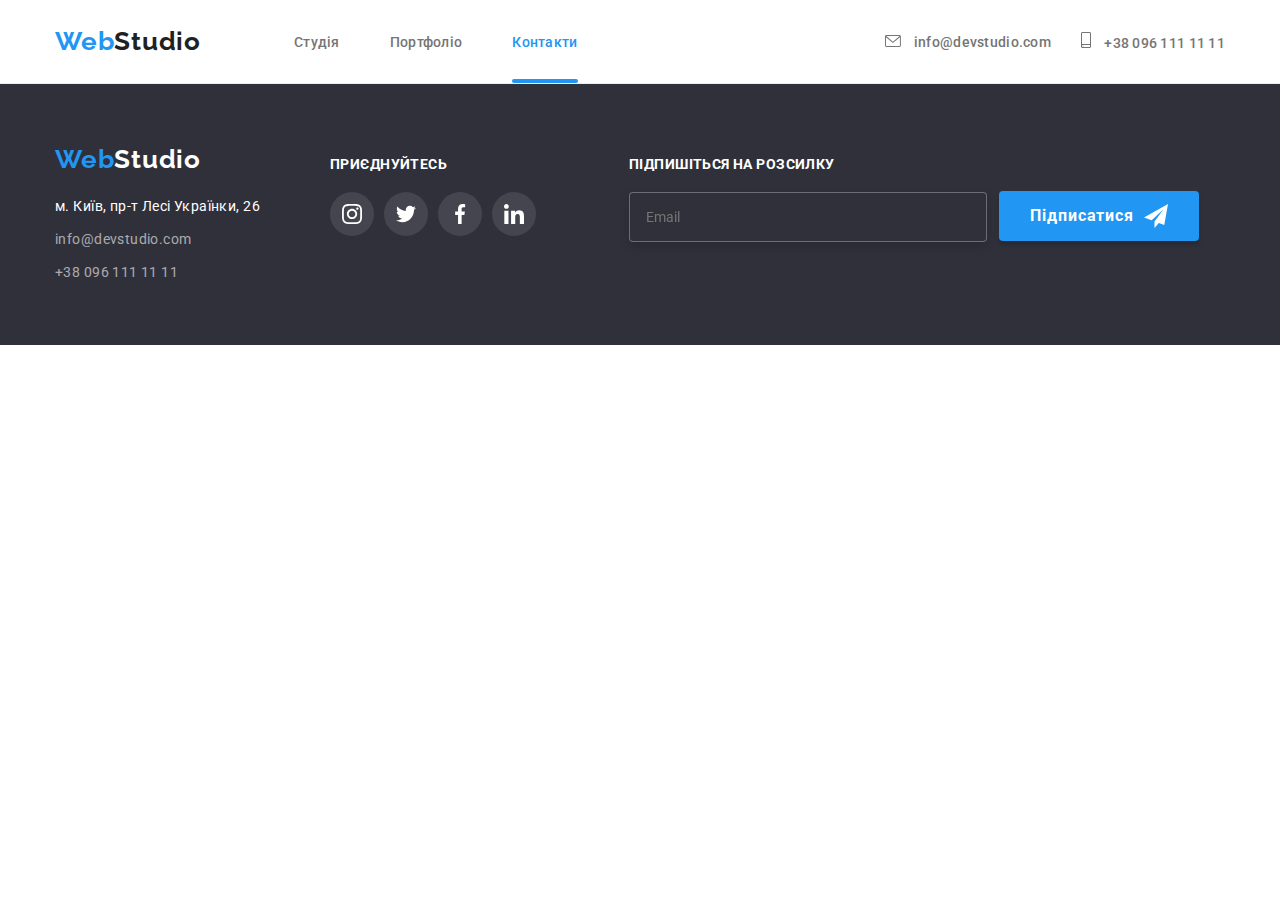
==== contacts.html @ 12bbcaff "Start" ====
<!DOCTYPE html>
<html lang="uk">

<head>
    <meta charset="UTF-8">
    <meta http-equiv="X-UA-Compatible" content="IE=edge">
    <meta name="viewport" content="width=device-width, initial-scale=1.0">
    <title lang="en">WebStudio</title>

    <link rel="preconnect" href="https://fonts.googleapis.com">
    <link rel="preconnect" href="https://fonts.gstatic.com" crossorigin>
    <link
        href="https://fonts.googleapis.com/css2?family=Raleway:wght@700&family=Roboto:wght@400;500;700;900&display=swap"
        rel="stylesheet">

    <link rel="stylesheet" href="https://cdnjs.cloudflare.com/ajax/libs/modern-normalize/1.0.0/modern-normalize.min.css">
    <link rel="stylesheet" href="./css/main.min.css">

</head>

<body>
    <!-- Шапка сторінки -->
    <header class="page-header ">
        <div class="container page-header__container">
    
            <!-- Навігація сайту -->
            <nav class="site-nav">
                <a href="./index.html" class="logo" lang="en">
                    <span>Web</span><span class="logo--black">Studio</span>
                </a>
                <ul class="site-nav__list">
                    <li class="site-nav__item">
                        <a href="./index.html" class="site-nav__link ">
                            Студія
                        </a>
                    </li>
                    <li class="site-nav__item">
                        <a href="./portfolio.html" class="site-nav__link">
                            Портфоліо
                        </a>
                    </li>
                    <li class="site-nav__item">
                        <a href="./contacts.html" class="site-nav__link site-nav__link--active">
                            Контакти
                        </a>
                    </li>
                </ul>
            </nav>
    
            <!-- Телефон та мейл -->
            <ul class="mail-tel">
                <li class="mail-tel__item">
                    <a class="mail-tel__link" href="mailto:info@devstudio.com">
                        <svg class="icon mail-tel__icon mail-tel__icon--width16">
                            <use href="./img/sprite.svg#icon-envelope"></use>
                        </svg>
                        info@devstudio.com
                    </a>
                </li>
                <li class="mail-tel__item">
                    <a class="mail-tel__link" href="tel:+380961111111">
                        <svg class="icon mail-tel__icon mail-tel__icon--width10">
                            <use href="./img/sprite.svg#icon-smartphone"></use>
                        </svg>
                        +38 096 111 11 11
                    </a>
                </li>
            </ul>
        </div>
    </header>

    <main>


    </main>

    
    <!-- Підвал сторінки -->
    <footer class="page-footer">
        <div class="container page-footer__container">
            <!--Лого -->
            <div>
                <a href="./index.html" class="logo" lang="en">
                    <span>Web</span><span class="logo--white">Studio</span>
                </a>
                <!--Адреса -->
                <address class="address page-footer__address">
                    <ul>
                        <li class="address__item">
                            <a class="address__link address__link--white"
                                href="https://www.google.com/maps/d/viewer?mid=10uSM3H-mIU3GznYo2szRIEphczw&hl=en_US&ll=50.42732700000001%2C30.538092&z=17"
                                target="_blank" rel="noopener noreferrer">
                                м. Київ, пр-т Лесі Українки, 26
                            </a>
                        </li>
                        <li class="address__item"><a class="address__link"
                                href="mailto:info@devstudio.com">info@devstudio.com</a></li>
                        <li class="address__item"><a class="address__link" href="tel:+380961111111">+38 096 111 11 11</a>
                        </li>
                    </ul>
                </address>
            </div>
    
            <!-- Соцмережа -->
            <div class="social page-footer__social">
                <h2 class="social__title">Приєднуйтесь</h2>
                <ul class="social__list">
                    <li class="social__item">
                        <a class="social__link social__link--grey" href="https://www.instagram.com/" aria-label="instagram"
                            target="_blank" rel="noopener noreferrer">
                            <svg class="icon social__icon icon--white">
                                <use href="./img/sprite.svg#icon-instagram"></use>
                            </svg>
                        </a>
                    </li>
                    <li class="social__item">
                        <a class="social__link social__link--grey" href="https://twitter.com/" aria-label="twitter"
                            target="_blank" rel="noopener noreferrer">
                            <svg class="icon social__icon icon--white">
                                <use href="./img/sprite.svg#icon-twitter"></use>
                            </svg>
                        </a>
                    </li>
                    <li class="social__item">
                        <a class="social__link social__link--grey" href="https://www.facebook.com/" aria-label="facebook"
                            target="_blank" rel="noopener noreferrer">
                            <svg class="icon social__icon icon--white">
                                <use href="./img/sprite.svg#icon-facebook"></use>
                            </svg>
                        </a>
                    </li>
                    <li class="social__item">
                        <a class="social__link social__link--grey" href="https://www.linkedin.com/" aria-label="linkedin"
                            target="_blank" rel="noopener noreferrer">
                            <svg class="icon social__icon icon--white">
                                <use href="./img/sprite.svg#icon-linkedin"></use>
                            </svg>
                        </a>
                    </li>
                </ul>
            </div>
    
            <!--Підписатися на розсилку -->
            <form class="signup-form page-footer__signup-form" name="signup-form" autocomplete="on" novalidate>
                <label class="signup-form__label">Підпишіться на розсилку
                    <input class="signup-form__input" type="email" name="email" placeholder="Email" />
                    <!--autofocus placeholder="example@gmail.com"-->
                </label>
    
                <!--Кнопка -->
                <button class="button signup-form__button button--blue" type="submit">
                    Підписатися
                    <svg class="icon button__icon button__icon--white">
                        <use href="./img/sprite.svg#send"></use>
                    </svg>
                </button>
            </form>
    
        </div>
    </footer>

</body>

</html>
---- css/main.min.css ----
body{font-family:"Roboto",sans-serif;font-size:14px;font-weight:400;color:#757575}h1,h2,h3,h4,h5,h6,p{margin:0}img{display:block;max-width:100%;height:auto}ul{list-style:none;padding:0;margin:0}.container{width:1200px;padding-left:15px;padding-right:15px;margin-left:auto;margin-right:auto}.section{padding-top:94px;padding-bottom:94px}.icon{display:inline-block;width:1em;height:1em;stroke-width:0;fill:currentColor}.logo{color:#2196f3;font-family:"Raleway",sans-serif;font-weight:700;font-size:26px;line-height:1.19;letter-spacing:.03em;text-decoration:none;outline:none}.social__list{display:flex;justify-content:flex-start}.social__item:not(:last-child){margin-right:10px}.social__icon{width:20px;height:20px;transition:fill 250ms cubic-bezier(0.4, 0, 0.2, 1)}.social__link{display:flex;justify-content:center;align-items:center;width:44px;height:44px;border-radius:50%;transition:background-color 250ms cubic-bezier(0.4, 0, 0.2, 1)}.button{display:flex;justify-content:center;align-items:center;padding:0;min-width:200px;height:50px;font-weight:700;font-size:16px;line-height:1.875;letter-spacing:.06em;border-radius:4px;border:none;outline:none;cursor:pointer}.button--blue{color:#fff;background-color:#2196f3;box-shadow:0px 4px 4px rgba(0,0,0,.15)}.button__icon{margin-left:10px;width:24px;height:24px}.button__icon--white{fill:#fff}.page-header{background-color:#fff;border-bottom:1px solid #ececec}.page-header__container{display:flex;align-items:center}.logo--black{color:#212121}.page-footer{background-color:#2f303a;padding-top:60px;padding-bottom:60px}.page-footer__container{display:flex}.logo--white{color:#fff}.address{display:block}.page-footer__address{margin-top:20px}.address__item:not(:last-child){margin-bottom:9px}.address__link{color:rgba(255,255,255,.6);font-size:14px;font-weight:400;line-height:1.71;letter-spacing:.03em;text-decoration:none;font-style:normal;transition:color 250ms cubic-bezier(0.4, 0, 0.2, 1)}.address__link--white{color:#fff}.address__link:hover,.address__link:focus{color:#2196f3;outline:none}.page-footer__social{margin-left:70px;margin-top:12px}.social__title{margin-bottom:20px;text-transform:uppercase;font-size:14px;line-height:1.1428571429;letter-spacing:.03em;color:#fff}.icon--white{fill:#fff}.social__link--grey{background-color:rgba(255,255,255,.1)}.page-footer__social .social__link:hover,.page-footer__social .social__link:focus{background-color:#2196f3;outline:none}.page-footer__signup-form{margin-left:93px;margin-top:12px}.site-nav{display:flex;align-items:center}.site-nav__list{display:flex;margin-left:93px}.site-nav__item:not(:last-child){margin-right:50px}.site-nav__link{display:block;padding-top:32px;padding-bottom:32px;font-weight:500;font-size:14px;line-height:1.1428571429;letter-spacing:.02em;color:var(--black-color);text-decoration:none;transition:color 250ms cubic-bezier(0.4, 0, 0.2, 1)}.site-nav__link:hover,.site-nav__link:focus{color:#2196f3;outline:none}.site-nav__link--active{position:relative;color:#2196f3}.site-nav__link--active::after{position:absolute;bottom:-1px;left:0;display:block;content:"";height:4px;width:100%;border-radius:2px;background-color:#2196f3}.mail-tel{display:flex;margin-left:auto;align-items:center}.mail-tel__item:not(:last-child){margin-right:30px}.mail-tel__icon{margin-right:10px;transition:fill 250ms cubic-bezier(0.4, 0, 0.2, 1)}.mail-tel__icon--width16{width:16px;height:12px}.mail-tel__icon--width10{width:10px;height:16px}.mail-tel__link{display:block;padding-top:32px;padding-bottom:32px;font-weight:500;font-size:14px;line-height:1.1428571429;letter-spacing:.02em;color:#757575;text-decoration:none;transition:color 250ms cubic-bezier(0.4, 0, 0.2, 1)}.mail-tel__link:hover,.mail-tel__link:focus{color:#2196f3;outline:none}.signup-form{display:flex;justify-content:flex-start}.signup-form__label{display:block;width:358px;margin-right:12px;font-weight:700;font-size:14px;line-height:1.1428571429;letter-spacing:.03em;text-transform:uppercase;color:#fff}.signup-form__input{margin-top:20px;padding-left:16px;min-width:358px;min-height:50px;background-color:#2f303a;border:1px solid rgba(255,255,255,.3);filter:drop-shadow(0px 4px 4px rgba(0, 0, 0, 0.15));border-radius:4px}.signup-form::-moz-placeholder{padding-left:16px;font-style:normal;font-weight:400;font-size:16px;line-height:1.25;letter-spacing:.03em;color:rgba(255,255,255,.6)}.signup-form:-ms-input-placeholder{padding-left:16px;font-style:normal;font-weight:400;font-size:16px;line-height:1.25;letter-spacing:.03em;color:rgba(255,255,255,.6)}.signup-form::placeholder{padding-left:16px;font-style:normal;font-weight:400;font-size:16px;line-height:1.25;letter-spacing:.03em;color:rgba(255,255,255,.6)}.signup-form__button{transform:translateY(35px)}.substrate{height:600px;max-width:1600px;margin-left:auto;margin-right:auto;background-color:#c4c4c4;background-image:linear-gradient(to right, rgba(47, 48, 58, 0.4), rgba(47, 48, 58, 0.4)),url(../img/hero-back.jpg);background-repeat:no-repeat;background-position:center;background-size:cover}.order{padding-top:200px;padding-bottom:200px;text-align:center}.order__title{color:#fff;font-weight:900;font-size:44px;line-height:1.36;letter-spacing:.06em;text-transform:uppercase}.order__button{display:inline;margin-top:30px;min-width:216px}.backdrop{position:fixed;top:0;left:0;width:100%;height:100%;background-color:rgba(0,0,0,.2);opacity:1;transition:opacity 250ms cubic-bezier(0.4, 0, 0.2, 1)}.backdrop--is-hidden{pointer-events:none;opacity:0}.backdrop--is-hidden .modal{transform:translate(-50%, -50%) scale(0)}.modal{position:absolute;display:block;top:50%;left:50%;min-width:528px;min-height:581px;background-color:#fff;box-shadow:0px 1px 3px rgba(0,0,0,.12),0px 1px 1px rgba(0,0,0,.14),0px 2px 1px rgba(0,0,0,.2);border-radius:4px;transform:translate(-50%, -50%) scale(1) rotateZ(1turn);transition:transform 250ms cubic-bezier(0.4, 0, 0.2, 1)}.close{display:block;position:absolute;top:8px;right:8px;width:30px;height:30px;border:1px solid rgba(0,0,0,.1);background-color:#fff;border-radius:50%;cursor:pointer}.close__icon{display:block;position:absolute;top:50%;left:50%;transform:translate(-50%, -50%);width:18px;height:18px;fill:#212121;transition:fill 250ms cubic-bezier(0.4, 0, 0.2, 1)}.close:hover .close__icon,.close:focus .close__icon{fill:#2196f3;outline:none}.modal__container{padding:40px}.modal__title{margin-bottom:12px;font-family:inherit;font-style:normal;font-weight:700;font-size:20px;line-height:1.15;text-align:center;letter-spacing:.03em;color:var(--black-color)}.data-form{display:block;margin-left:auto;margin-right:auto}.data-form__button{display:block;margin-left:auto;margin-right:auto;transition:background-color 250ms cubic-bezier(0.4, 0, 0.2, 1)}.data-form__button:hover,.data-form__button:focus{background-color:#188ce8;outline:none}.data-form__field{display:flex;flex-direction:column;margin-bottom:10px}.data-form__feedback{display:flex;flex-direction:column;margin-bottom:20px}.data-form__accept{display:flex;justify-content:center;margin-bottom:30px}.data-form__label{margin-bottom:4px;font-weight:400;font-size:12px;line-height:1.1666666667;letter-spacing:.01em;color:#757575}.data-form__container{position:relative;display:flex}.data-form__input{display:inline-block;width:100%;margin:0;padding:12px 12px 12px 42px;border:1px solid rgba(33,33,33,.2);border-radius:4px;font-weight:400;font-size:12px;line-height:1.1666666667;transition:border-color 250ms cubic-bezier(0.4, 0, 0.2, 1)}.data-form__input:hover,.data-form__input:focus{border-color:#2196f3;outline:none}.data-form__textarea:hover,.data-form__textarea:focus{border-color:#2196f3;outline:none}.data-form__input:hover+.icon,.data-form__input:focus+.icon{fill:#2196f3;outline:none}.data-form__icon{position:absolute;left:12px;top:50%;transform:translateY(-50%);width:18px;height:18px;fill:#212121;transition:fill 250ms cubic-bezier(0.4, 0, 0.2, 1)}.data-form__textarea{height:120px;resize:none;margin:0;padding:12px 16px 12px 16px;border:1px solid rgba(33,33,33,.2);border-radius:4px;font-weight:400;font-size:12px;line-height:1.1666666667;transition:border-color 250ms cubic-bezier(0.4, 0, 0.2, 1)}.data-form__feedback ::-moz-placeholder{font-weight:400;font-size:12px;line-height:1.1666666667;letter-spacing:.01em;color:rgba(117,117,117,.5)}.data-form__feedback :-ms-input-placeholder{font-weight:400;font-size:12px;line-height:1.1666666667;letter-spacing:.01em;color:rgba(117,117,117,.5)}.data-form__feedback ::placeholder{font-weight:400;font-size:12px;line-height:1.1666666667;letter-spacing:.01em;color:rgba(117,117,117,.5)}.accept{position:relative;display:flex}.accept__input--hidden{opacity:0}.accept__icon{position:absolute;left:50%;top:50%;transform:translate(-50%, -50%);opacity:0;pointer-events:none;width:16px;height:15px;background-color:#2196f3;fill:#fff;transition:opacity 250ms cubic-bezier(0.4, 0, 0.2, 1)}.accept::before{position:relative;display:flex;content:"";width:16px;height:15px;position:absolute;left:50%;top:50%;transform:translate(-50%, -50%);border:1px solid #212121;transition:border 250ms cubic-bezier(0.4, 0, 0.2, 1)}.accept__input:focus+.accept__icon{opacity:1;outline:none}.accept__label{margin-left:7px;font-weight:400;font-size:14px;line-height:1.7142857143;letter-spacing:.03em;color:#757575}.accept__label--blue{color:#2196f3}.benefits__list{display:flex}.benefits__item{flex-basis:calc((100% - 90px)/4)}.benefits__item::before{content:"";display:block;margin-bottom:30px;height:120px;background-color:#f5f4fa;background-position:center;background-repeat:no-repeat;background-size:70px;border-radius:4px}.benefits__item--antena::before{background-image:url("../img/antena.svg")}.benefits__item--clock::before{background-image:url("../img/clock.svg")}.benefits__item--diagram::before{background-image:url("../img/diagram.svg")}.benefits__item--astronaut::before{background-image:url("../img/astronaut.svg")}.benefits__item:not(:last-child){margin-right:30px}.benefits__title{margin-bottom:10px;font-size:14px;font-weight:700;line-height:1.14;letter-spacing:.03em;text-transform:uppercase;color:#212121}.benefits__text{line-height:1.7142857143;letter-spacing:.03em}.wedo.section{padding-top:0}.wedo__title,.team__title,.clients__title{margin-bottom:50px;font-weight:700;font-size:36px;line-height:1.17;letter-spacing:.03em;text-align:center;color:#212121}.wedo__list,.team__list,.clients__list{display:flex}.wedo__item{flex-basis:calc((100% - 60px)/3)}.team__item{flex-basis:calc((100% - 90px)/4);background:#fff;box-shadow:0px 1px 3px rgba(0,0,0,.12),0px 1px 1px rgba(0,0,0,.14),0px 2px 1px rgba(0,0,0,.2);border-radius:0px 0px 4px 4px}.wedo__item:not(:last-child),.team__item:not(:last-child),.clients__item:not(:last-child){margin-right:30px}.wedo__img-back{position:relative}.wedo__img-back::before{position:absolute;display:inline-block;content:"";bottom:0;left:0;height:70px;width:100%;background-color:rgba(47,48,58,.8)}.wedo__text-back{position:absolute;display:flex;align-items:center;height:70px;bottom:0;left:50%;transform:translateX(-50%);font-weight:700;font-size:14px;line-height:1.1428571429;text-align:center;letter-spacing:.03em;text-transform:uppercase;color:#fff}.clients__company{display:flex;justify-content:center;align-items:center;width:170px;height:92px;border:1px solid #afb1b8;border-radius:4px;transition:border-color 250ms cubic-bezier(0.4, 0, 0.2, 1)}.clients__icon{width:106px;height:60px;fill:#afb1b8;transition:fill 250ms cubic-bezier(0.4, 0, 0.2, 1)}.clients__company:hover .icon,.clients__company:focus .icon{fill:#2196f3;outline:none}.clients__company:hover,.clients__company:focus{border-color:#2196f3;outline:none}.team{background:#f5f4fa}.team__name-position{padding-top:30px;padding-bottom:30px}.team__name{margin-bottom:10px;font-size:16px;font-weight:500;line-height:1.19;letter-spacing:.03em;text-align:center;color:#212121}.team__position{margin-bottom:16px;font-size:16px;line-height:1.19;letter-spacing:.03em;text-align:center}.team__social{margin-left:32px;margin-right:32px}.icon--grey{fill:#afb1b8}.team .social__link:hover,.team .social__link:focus{background-color:#2196f3;outline:none}.team .social__link:hover .icon,.team .social__link:focus .icon{fill:#fff}.portfolio-choice{display:flex;justify-content:center;margin-bottom:50px}.portfolio-choice__item:not(:last-child){margin-right:8px}.portfolio-choice__button{padding:6px 22px;border-radius:4px;border:0;background-color:#f5f4fa;font-family:inherit;font-weight:500;font-size:16px;line-height:1.63;letter-spacing:.03em;color:#212121;text-align:center;cursor:pointer;transition-property:color,background-color,box-shadow;transition-duration:250ms;transition-timing-function:cubic-bezier(0.4, 0, 0.2, 1)}.portfolio-choice__button:hover,.portfolio-choice__button:focus{background-color:#2196f3;color:#fff;outline:none;box-shadow:0px 3px 1px rgba(0,0,0,.1),0px 1px 2px rgba(0,0,0,.08),0px 2px 2px rgba(0,0,0,.12)}.portfolio{display:flex;flex-wrap:wrap;gap:30px}.portfolio__item{flex-basis:calc((100% - 60px)/3);transition:box-shadow 250ms cubic-bezier(0.4, 0, 0.2, 1)}.portfolio__link{text-decoration:none;display:inline-block}.portfolio__back{position:relative;overflow:hidden}.portfolio__img-back{position:absolute;display:inline-block;top:0;left:0;height:100%;width:100%;background-color:rgba(33,150,243,.9);transform:translateY(100%);transition:transform 250ms cubic-bezier(0.4, 0, 0.2, 1)}.portfolio__text-back{position:absolute;padding:63px 24px;top:0;left:0;font-weight:400;font-size:18px;line-height:1.5555555556;letter-spacing:.03em;color:#fff}.portfolio__link:hover .portfolio__img-back,.portfolio__link:focus .portfolio__img-back{transform:translateY(0);outline:none}.portfolio__link:hover,.portfolio__link:focus{outline:none;box-shadow:0px 1px 1px rgba(0,0,0,.12),0px 4px 4px rgba(0,0,0,.06),1px 4px 6px rgba(0,0,0,.16)}.portfolio__title-text{padding:20px 24px;border-bottom:1px solid #eee;border-left:1px solid #eee;border-right:1px solid #eee}.portfolio__title{margin-bottom:4px;font-weight:700;font-size:18px;line-height:2;letter-spacing:.06em;color:#212121}.portfolio__text{font-size:16px;line-height:1.88;letter-spacing:.03em}/*# sourceMappingURL=main.min.css.map */
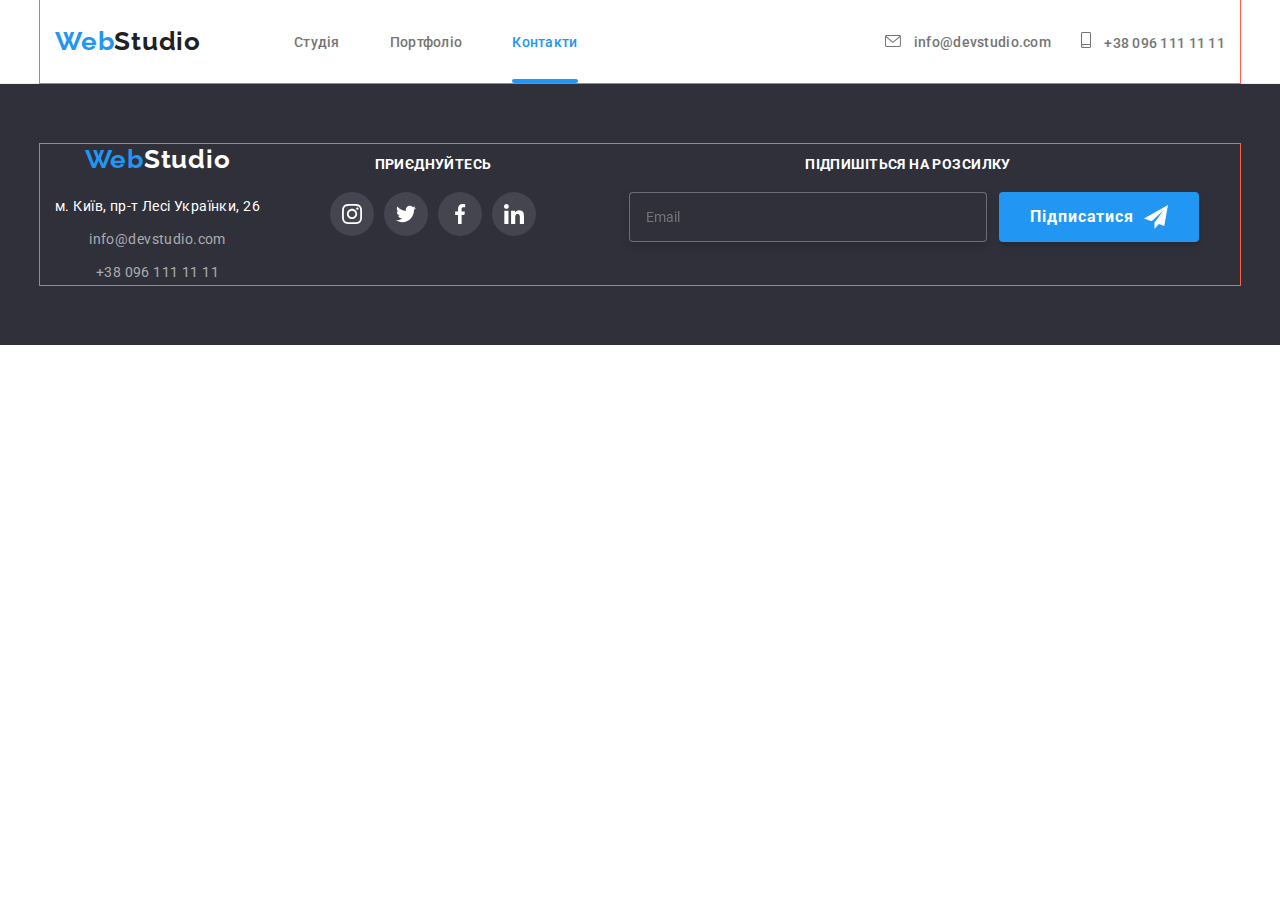
==== commit 4673c5dc: "Mpdal adaptive done" ====
--- a/contacts.html
+++ b/contacts.html
@@ -78,82 +78,87 @@
     <!-- Підвал сторінки -->
     <footer class="page-footer">
         <div class="container page-footer__container">
-            <!--Лого -->
-            <div>
-                <a href="./index.html" class="logo" lang="en">
-                    <span>Web</span><span class="logo--white">Studio</span>
-                </a>
-                <!--Адреса -->
-                <address class="address page-footer__address">
-                    <ul>
-                        <li class="address__item">
-                            <a class="address__link address__link--white"
-                                href="https://www.google.com/maps/d/viewer?mid=10uSM3H-mIU3GznYo2szRIEphczw&hl=en_US&ll=50.42732700000001%2C30.538092&z=17"
-                                target="_blank" rel="noopener noreferrer">
-                                м. Київ, пр-т Лесі Українки, 26
+            <div class="container__logo-address-social">
+                <!--Лого -->
+                <div class="container__logo-address">
+                    <a href="./index.html" class="logo" lang="en">
+                        <span>Web</span><span class="logo--white">Studio</span>
+                    </a>
+                    <!--Адреса -->
+                    <address class="address page-footer__address">
+                        <ul>
+                            <li class="address__item">
+                                <a class="address__link address__link--white"
+                                    href="https://www.google.com/maps/d/viewer?mid=10uSM3H-mIU3GznYo2szRIEphczw&hl=en_US&ll=50.42732700000001%2C30.538092&z=17"
+                                    target="_blank" rel="noopener noreferrer">
+                                    м. Київ, пр-т Лесі Українки, 26
+                                </a>
+                            </li>
+                            <li class="address__item"><a class="address__link"
+                                    href="mailto:info@devstudio.com">info@devstudio.com</a></li>
+                            <li class="address__item"><a class="address__link" href="tel:+380961111111">+38 096 111 11
+                                    11</a></li>
+                        </ul>
+                    </address>
+                </div>
+    
+                <!-- Соцмережа -->
+                <div class="social page-footer__social">
+                    <h2 class="social__title">Приєднуйтесь</h2>
+                    <ul class="social__list social__list--positionStart ">
+                        <li class="social__item">
+                            <a class="social__link social__link--grey" href="https://www.instagram.com/"
+                                aria-label="instagram" target="_blank" rel="noopener noreferrer">
+                                <svg class="icon social__icon icon--white">
+                                    <use href="./img/sprite.svg#icon-instagram"></use>
+                                </svg>
                             </a>
                         </li>
-                        <li class="address__item"><a class="address__link"
-                                href="mailto:info@devstudio.com">info@devstudio.com</a></li>
-                        <li class="address__item"><a class="address__link" href="tel:+380961111111">+38 096 111 11 11</a>
+                        <li class="social__item">
+                            <a class="social__link social__link--grey" href="https://twitter.com/" aria-label="twitter"
+                                target="_blank" rel="noopener noreferrer">
+                                <svg class="icon social__icon icon--white">
+                                    <use href="./img/sprite.svg#icon-twitter"></use>
+                                </svg>
+                            </a>
+                        </li>
+                        <li class="social__item">
+                            <a class="social__link social__link--grey" href="https://www.facebook.com/"
+                                aria-label="facebook" target="_blank" rel="noopener noreferrer">
+                                <svg class="icon social__icon icon--white">
+                                    <use href="./img/sprite.svg#icon-facebook"></use>
+                                </svg>
+                            </a>
+                        </li>
+                        <li class="social__item">
+                            <a class="social__link social__link--grey" href="https://www.linkedin.com/"
+                                aria-label="linkedin" target="_blank" rel="noopener noreferrer">
+                                <svg class="icon social__icon icon--white">
+                                    <use href="./img/sprite.svg#icon-linkedin"></use>
+                                </svg>
+                            </a>
                         </li>
                     </ul>
-                </address>
+                </div>
             </div>
-    
-            <!-- Соцмережа -->
-            <div class="social page-footer__social">
-                <h2 class="social__title">Приєднуйтесь</h2>
-                <ul class="social__list">
-                    <li class="social__item">
-                        <a class="social__link social__link--grey" href="https://www.instagram.com/" aria-label="instagram"
-                            target="_blank" rel="noopener noreferrer">
-                            <svg class="icon social__icon icon--white">
-                                <use href="./img/sprite.svg#icon-instagram"></use>
-                            </svg>
-                        </a>
-                    </li>
-                    <li class="social__item">
-                        <a class="social__link social__link--grey" href="https://twitter.com/" aria-label="twitter"
-                            target="_blank" rel="noopener noreferrer">
-                            <svg class="icon social__icon icon--white">
-                                <use href="./img/sprite.svg#icon-twitter"></use>
-                            </svg>
-                        </a>
-                    </li>
-                    <li class="social__item">
-                        <a class="social__link social__link--grey" href="https://www.facebook.com/" aria-label="facebook"
-                            target="_blank" rel="noopener noreferrer">
-                            <svg class="icon social__icon icon--white">
-                                <use href="./img/sprite.svg#icon-facebook"></use>
-                            </svg>
-                        </a>
-                    </li>
-                    <li class="social__item">
-                        <a class="social__link social__link--grey" href="https://www.linkedin.com/" aria-label="linkedin"
-                            target="_blank" rel="noopener noreferrer">
-                            <svg class="icon social__icon icon--white">
-                                <use href="./img/sprite.svg#icon-linkedin"></use>
-                            </svg>
-                        </a>
-                    </li>
-                </ul>
-            </div>
-    
             <!--Підписатися на розсилку -->
             <form class="signup-form page-footer__signup-form" name="signup-form" autocomplete="on" novalidate>
-                <label class="signup-form__label">Підпишіться на розсилку
-                    <input class="signup-form__input" type="email" name="email" placeholder="Email" />
-                    <!--autofocus placeholder="example@gmail.com"-->
+                <label for="signup-form" class="signup-form__label">
+                    Підпишіться на розсилку
                 </label>
+                <div class="container__input-button">
+                    <input id="signup-form" class="signup-form__input" type="email" name="email" placeholder="Email" />
     
-                <!--Кнопка -->
-                <button class="button signup-form__button button--blue" type="submit">
-                    Підписатися
-                    <svg class="icon button__icon button__icon--white">
-                        <use href="./img/sprite.svg#send"></use>
-                    </svg>
-                </button>
+    
+                    <!--Кнопка -->
+                    <button class="button signup-form__button button--blue" type="submit">
+                        Підписатися
+                        <svg class="icon button__icon button__icon--white">
+                            <use href="./img/sprite.svg#send"></use>
+                        </svg>
+                    </button>
+                </div>
+    
             </form>
     
         </div>
--- a/css/main.min.css
+++ b/css/main.min.css
@@ -1 +1 @@
-body{font-family:"Roboto",sans-serif;font-size:14px;font-weight:400;color:#757575}h1,h2,h3,h4,h5,h6,p{margin:0}img{display:block;max-width:100%;height:auto}ul{list-style:none;padding:0;margin:0}.container{width:1200px;padding-left:15px;padding-right:15px;margin-left:auto;margin-right:auto}.section{padding-top:94px;padding-bottom:94px}.icon{display:inline-block;width:1em;height:1em;stroke-width:0;fill:currentColor}.logo{color:#2196f3;font-family:"Raleway",sans-serif;font-weight:700;font-size:26px;line-height:1.19;letter-spacing:.03em;text-decoration:none;outline:none}.social__list{display:flex;justify-content:flex-start}.social__item:not(:last-child){margin-right:10px}.social__icon{width:20px;height:20px;transition:fill 250ms cubic-bezier(0.4, 0, 0.2, 1)}.social__link{display:flex;justify-content:center;align-items:center;width:44px;height:44px;border-radius:50%;transition:background-color 250ms cubic-bezier(0.4, 0, 0.2, 1)}.button{display:flex;justify-content:center;align-items:center;padding:0;min-width:200px;height:50px;font-weight:700;font-size:16px;line-height:1.875;letter-spacing:.06em;border-radius:4px;border:none;outline:none;cursor:pointer}.button--blue{color:#fff;background-color:#2196f3;box-shadow:0px 4px 4px rgba(0,0,0,.15)}.button__icon{margin-left:10px;width:24px;height:24px}.button__icon--white{fill:#fff}.page-header{background-color:#fff;border-bottom:1px solid #ececec}.page-header__container{display:flex;align-items:center}.logo--black{color:#212121}.page-footer{background-color:#2f303a;padding-top:60px;padding-bottom:60px}.page-footer__container{display:flex}.logo--white{color:#fff}.address{display:block}.page-footer__address{margin-top:20px}.address__item:not(:last-child){margin-bottom:9px}.address__link{color:rgba(255,255,255,.6);font-size:14px;font-weight:400;line-height:1.71;letter-spacing:.03em;text-decoration:none;font-style:normal;transition:color 250ms cubic-bezier(0.4, 0, 0.2, 1)}.address__link--white{color:#fff}.address__link:hover,.address__link:focus{color:#2196f3;outline:none}.page-footer__social{margin-left:70px;margin-top:12px}.social__title{margin-bottom:20px;text-transform:uppercase;font-size:14px;line-height:1.1428571429;letter-spacing:.03em;color:#fff}.icon--white{fill:#fff}.social__link--grey{background-color:rgba(255,255,255,.1)}.page-footer__social .social__link:hover,.page-footer__social .social__link:focus{background-color:#2196f3;outline:none}.page-footer__signup-form{margin-left:93px;margin-top:12px}.site-nav{display:flex;align-items:center}.site-nav__list{display:flex;margin-left:93px}.site-nav__item:not(:last-child){margin-right:50px}.site-nav__link{display:block;padding-top:32px;padding-bottom:32px;font-weight:500;font-size:14px;line-height:1.1428571429;letter-spacing:.02em;color:var(--black-color);text-decoration:none;transition:color 250ms cubic-bezier(0.4, 0, 0.2, 1)}.site-nav__link:hover,.site-nav__link:focus{color:#2196f3;outline:none}.site-nav__link--active{position:relative;color:#2196f3}.site-nav__link--active::after{position:absolute;bottom:-1px;left:0;display:block;content:"";height:4px;width:100%;border-radius:2px;background-color:#2196f3}.mail-tel{display:flex;margin-left:auto;align-items:center}.mail-tel__item:not(:last-child){margin-right:30px}.mail-tel__icon{margin-right:10px;transition:fill 250ms cubic-bezier(0.4, 0, 0.2, 1)}.mail-tel__icon--width16{width:16px;height:12px}.mail-tel__icon--width10{width:10px;height:16px}.mail-tel__link{display:block;padding-top:32px;padding-bottom:32px;font-weight:500;font-size:14px;line-height:1.1428571429;letter-spacing:.02em;color:#757575;text-decoration:none;transition:color 250ms cubic-bezier(0.4, 0, 0.2, 1)}.mail-tel__link:hover,.mail-tel__link:focus{color:#2196f3;outline:none}.signup-form{display:flex;justify-content:flex-start}.signup-form__label{display:block;width:358px;margin-right:12px;font-weight:700;font-size:14px;line-height:1.1428571429;letter-spacing:.03em;text-transform:uppercase;color:#fff}.signup-form__input{margin-top:20px;padding-left:16px;min-width:358px;min-height:50px;background-color:#2f303a;border:1px solid rgba(255,255,255,.3);filter:drop-shadow(0px 4px 4px rgba(0, 0, 0, 0.15));border-radius:4px}.signup-form::-moz-placeholder{padding-left:16px;font-style:normal;font-weight:400;font-size:16px;line-height:1.25;letter-spacing:.03em;color:rgba(255,255,255,.6)}.signup-form:-ms-input-placeholder{padding-left:16px;font-style:normal;font-weight:400;font-size:16px;line-height:1.25;letter-spacing:.03em;color:rgba(255,255,255,.6)}.signup-form::placeholder{padding-left:16px;font-style:normal;font-weight:400;font-size:16px;line-height:1.25;letter-spacing:.03em;color:rgba(255,255,255,.6)}.signup-form__button{transform:translateY(35px)}.substrate{height:600px;max-width:1600px;margin-left:auto;margin-right:auto;background-color:#c4c4c4;background-image:linear-gradient(to right, rgba(47, 48, 58, 0.4), rgba(47, 48, 58, 0.4)),url(../img/hero-back.jpg);background-repeat:no-repeat;background-position:center;background-size:cover}.order{padding-top:200px;padding-bottom:200px;text-align:center}.order__title{color:#fff;font-weight:900;font-size:44px;line-height:1.36;letter-spacing:.06em;text-transform:uppercase}.order__button{display:inline;margin-top:30px;min-width:216px}.backdrop{position:fixed;top:0;left:0;width:100%;height:100%;background-color:rgba(0,0,0,.2);opacity:1;transition:opacity 250ms cubic-bezier(0.4, 0, 0.2, 1)}.backdrop--is-hidden{pointer-events:none;opacity:0}.backdrop--is-hidden .modal{transform:translate(-50%, -50%) scale(0)}.modal{position:absolute;display:block;top:50%;left:50%;min-width:528px;min-height:581px;background-color:#fff;box-shadow:0px 1px 3px rgba(0,0,0,.12),0px 1px 1px rgba(0,0,0,.14),0px 2px 1px rgba(0,0,0,.2);border-radius:4px;transform:translate(-50%, -50%) scale(1) rotateZ(1turn);transition:transform 250ms cubic-bezier(0.4, 0, 0.2, 1)}.close{display:block;position:absolute;top:8px;right:8px;width:30px;height:30px;border:1px solid rgba(0,0,0,.1);background-color:#fff;border-radius:50%;cursor:pointer}.close__icon{display:block;position:absolute;top:50%;left:50%;transform:translate(-50%, -50%);width:18px;height:18px;fill:#212121;transition:fill 250ms cubic-bezier(0.4, 0, 0.2, 1)}.close:hover .close__icon,.close:focus .close__icon{fill:#2196f3;outline:none}.modal__container{padding:40px}.modal__title{margin-bottom:12px;font-family:inherit;font-style:normal;font-weight:700;font-size:20px;line-height:1.15;text-align:center;letter-spacing:.03em;color:var(--black-color)}.data-form{display:block;margin-left:auto;margin-right:auto}.data-form__button{display:block;margin-left:auto;margin-right:auto;transition:background-color 250ms cubic-bezier(0.4, 0, 0.2, 1)}.data-form__button:hover,.data-form__button:focus{background-color:#188ce8;outline:none}.data-form__field{display:flex;flex-direction:column;margin-bottom:10px}.data-form__feedback{display:flex;flex-direction:column;margin-bottom:20px}.data-form__accept{display:flex;justify-content:center;margin-bottom:30px}.data-form__label{margin-bottom:4px;font-weight:400;font-size:12px;line-height:1.1666666667;letter-spacing:.01em;color:#757575}.data-form__container{position:relative;display:flex}.data-form__input{display:inline-block;width:100%;margin:0;padding:12px 12px 12px 42px;border:1px solid rgba(33,33,33,.2);border-radius:4px;font-weight:400;font-size:12px;line-height:1.1666666667;transition:border-color 250ms cubic-bezier(0.4, 0, 0.2, 1)}.data-form__input:hover,.data-form__input:focus{border-color:#2196f3;outline:none}.data-form__textarea:hover,.data-form__textarea:focus{border-color:#2196f3;outline:none}.data-form__input:hover+.icon,.data-form__input:focus+.icon{fill:#2196f3;outline:none}.data-form__icon{position:absolute;left:12px;top:50%;transform:translateY(-50%);width:18px;height:18px;fill:#212121;transition:fill 250ms cubic-bezier(0.4, 0, 0.2, 1)}.data-form__textarea{height:120px;resize:none;margin:0;padding:12px 16px 12px 16px;border:1px solid rgba(33,33,33,.2);border-radius:4px;font-weight:400;font-size:12px;line-height:1.1666666667;transition:border-color 250ms cubic-bezier(0.4, 0, 0.2, 1)}.data-form__feedback ::-moz-placeholder{font-weight:400;font-size:12px;line-height:1.1666666667;letter-spacing:.01em;color:rgba(117,117,117,.5)}.data-form__feedback :-ms-input-placeholder{font-weight:400;font-size:12px;line-height:1.1666666667;letter-spacing:.01em;color:rgba(117,117,117,.5)}.data-form__feedback ::placeholder{font-weight:400;font-size:12px;line-height:1.1666666667;letter-spacing:.01em;color:rgba(117,117,117,.5)}.accept{position:relative;display:flex}.accept__input--hidden{opacity:0}.accept__icon{position:absolute;left:50%;top:50%;transform:translate(-50%, -50%);opacity:0;pointer-events:none;width:16px;height:15px;background-color:#2196f3;fill:#fff;transition:opacity 250ms cubic-bezier(0.4, 0, 0.2, 1)}.accept::before{position:relative;display:flex;content:"";width:16px;height:15px;position:absolute;left:50%;top:50%;transform:translate(-50%, -50%);border:1px solid #212121;transition:border 250ms cubic-bezier(0.4, 0, 0.2, 1)}.accept__input:focus+.accept__icon{opacity:1;outline:none}.accept__label{margin-left:7px;font-weight:400;font-size:14px;line-height:1.7142857143;letter-spacing:.03em;color:#757575}.accept__label--blue{color:#2196f3}.benefits__list{display:flex}.benefits__item{flex-basis:calc((100% - 90px)/4)}.benefits__item::before{content:"";display:block;margin-bottom:30px;height:120px;background-color:#f5f4fa;background-position:center;background-repeat:no-repeat;background-size:70px;border-radius:4px}.benefits__item--antena::before{background-image:url("../img/antena.svg")}.benefits__item--clock::before{background-image:url("../img/clock.svg")}.benefits__item--diagram::before{background-image:url("../img/diagram.svg")}.benefits__item--astronaut::before{background-image:url("../img/astronaut.svg")}.benefits__item:not(:last-child){margin-right:30px}.benefits__title{margin-bottom:10px;font-size:14px;font-weight:700;line-height:1.14;letter-spacing:.03em;text-transform:uppercase;color:#212121}.benefits__text{line-height:1.7142857143;letter-spacing:.03em}.wedo.section{padding-top:0}.wedo__title,.team__title,.clients__title{margin-bottom:50px;font-weight:700;font-size:36px;line-height:1.17;letter-spacing:.03em;text-align:center;color:#212121}.wedo__list,.team__list,.clients__list{display:flex}.wedo__item{flex-basis:calc((100% - 60px)/3)}.team__item{flex-basis:calc((100% - 90px)/4);background:#fff;box-shadow:0px 1px 3px rgba(0,0,0,.12),0px 1px 1px rgba(0,0,0,.14),0px 2px 1px rgba(0,0,0,.2);border-radius:0px 0px 4px 4px}.wedo__item:not(:last-child),.team__item:not(:last-child),.clients__item:not(:last-child){margin-right:30px}.wedo__img-back{position:relative}.wedo__img-back::before{position:absolute;display:inline-block;content:"";bottom:0;left:0;height:70px;width:100%;background-color:rgba(47,48,58,.8)}.wedo__text-back{position:absolute;display:flex;align-items:center;height:70px;bottom:0;left:50%;transform:translateX(-50%);font-weight:700;font-size:14px;line-height:1.1428571429;text-align:center;letter-spacing:.03em;text-transform:uppercase;color:#fff}.clients__company{display:flex;justify-content:center;align-items:center;width:170px;height:92px;border:1px solid #afb1b8;border-radius:4px;transition:border-color 250ms cubic-bezier(0.4, 0, 0.2, 1)}.clients__icon{width:106px;height:60px;fill:#afb1b8;transition:fill 250ms cubic-bezier(0.4, 0, 0.2, 1)}.clients__company:hover .icon,.clients__company:focus .icon{fill:#2196f3;outline:none}.clients__company:hover,.clients__company:focus{border-color:#2196f3;outline:none}.team{background:#f5f4fa}.team__name-position{padding-top:30px;padding-bottom:30px}.team__name{margin-bottom:10px;font-size:16px;font-weight:500;line-height:1.19;letter-spacing:.03em;text-align:center;color:#212121}.team__position{margin-bottom:16px;font-size:16px;line-height:1.19;letter-spacing:.03em;text-align:center}.team__social{margin-left:32px;margin-right:32px}.icon--grey{fill:#afb1b8}.team .social__link:hover,.team .social__link:focus{background-color:#2196f3;outline:none}.team .social__link:hover .icon,.team .social__link:focus .icon{fill:#fff}.portfolio-choice{display:flex;justify-content:center;margin-bottom:50px}.portfolio-choice__item:not(:last-child){margin-right:8px}.portfolio-choice__button{padding:6px 22px;border-radius:4px;border:0;background-color:#f5f4fa;font-family:inherit;font-weight:500;font-size:16px;line-height:1.63;letter-spacing:.03em;color:#212121;text-align:center;cursor:pointer;transition-property:color,background-color,box-shadow;transition-duration:250ms;transition-timing-function:cubic-bezier(0.4, 0, 0.2, 1)}.portfolio-choice__button:hover,.portfolio-choice__button:focus{background-color:#2196f3;color:#fff;outline:none;box-shadow:0px 3px 1px rgba(0,0,0,.1),0px 1px 2px rgba(0,0,0,.08),0px 2px 2px rgba(0,0,0,.12)}.portfolio{display:flex;flex-wrap:wrap;gap:30px}.portfolio__item{flex-basis:calc((100% - 60px)/3);transition:box-shadow 250ms cubic-bezier(0.4, 0, 0.2, 1)}.portfolio__link{text-decoration:none;display:inline-block}.portfolio__back{position:relative;overflow:hidden}.portfolio__img-back{position:absolute;display:inline-block;top:0;left:0;height:100%;width:100%;background-color:rgba(33,150,243,.9);transform:translateY(100%);transition:transform 250ms cubic-bezier(0.4, 0, 0.2, 1)}.portfolio__text-back{position:absolute;padding:63px 24px;top:0;left:0;font-weight:400;font-size:18px;line-height:1.5555555556;letter-spacing:.03em;color:#fff}.portfolio__link:hover .portfolio__img-back,.portfolio__link:focus .portfolio__img-back{transform:translateY(0);outline:none}.portfolio__link:hover,.portfolio__link:focus{outline:none;box-shadow:0px 1px 1px rgba(0,0,0,.12),0px 4px 4px rgba(0,0,0,.06),1px 4px 6px rgba(0,0,0,.16)}.portfolio__title-text{padding:20px 24px;border-bottom:1px solid #eee;border-left:1px solid #eee;border-right:1px solid #eee}.portfolio__title{margin-bottom:4px;font-weight:700;font-size:18px;line-height:2;letter-spacing:.06em;color:#212121}.portfolio__text{font-size:16px;line-height:1.88;letter-spacing:.03em}/*# sourceMappingURL=main.min.css.map */+body{font-family:"Roboto",sans-serif;font-size:14px;font-weight:400;color:#757575}h1,h2,h3,h4,h5,h6,p{margin:0}img{display:block;max-width:100%;height:auto}ul{list-style:none;padding:0;margin:0}.container{min-width:320px;padding-left:15px;padding-right:15px;margin-left:auto;margin-right:auto;outline:1px solid tomato}@media screen and (min-width: 480px){.container{width:480px}}@media screen and (min-width: 768px){.container{width:768px}}@media screen and (min-width: 1200px){.container{width:1200px}}.section{padding-top:60px;padding-bottom:60px;outline:2px solid green}@media screen and (min-width: 1200px){.section{padding-top:94px;padding-bottom:94px}}.icon{display:inline-block;width:1em;height:1em;stroke-width:0;fill:currentColor}.logo{color:#2196f3;font-family:"Raleway",sans-serif;font-weight:700;font-size:24px;line-height:1.19;letter-spacing:.03em;text-decoration:none;outline:none}@media screen and (min-width: 1200px){.logo{font-size:26px}}.social__list{display:-webkit-box;display:-ms-flexbox;display:flex;-webkit-box-pack:center;-ms-flex-pack:center;justify-content:center}.social__item:not(:last-child){margin-right:10px}.social__icon{width:20px;height:20px;-webkit-transition:fill 250ms cubic-bezier(0.4, 0, 0.2, 1);transition:fill 250ms cubic-bezier(0.4, 0, 0.2, 1)}.social__link{display:-webkit-box;display:-ms-flexbox;display:flex;-webkit-box-pack:center;-ms-flex-pack:center;justify-content:center;-webkit-box-align:center;-ms-flex-align:center;align-items:center;width:44px;height:44px;border-radius:50%;-webkit-transition:background-color 250ms cubic-bezier(0.4, 0, 0.2, 1);transition:background-color 250ms cubic-bezier(0.4, 0, 0.2, 1)}.button{display:inline-block;text-align:center;padding:0;min-width:200px;height:50px;font-weight:700;font-size:16px;line-height:1.875;letter-spacing:.06em;border-radius:4px;border:none;outline:none;cursor:pointer}.button--blue{color:#fff;background-color:#2196f3;-webkit-box-shadow:0px 4px 4px rgba(0,0,0,.15);box-shadow:0px 4px 4px rgba(0,0,0,.15)}.button__icon{margin-left:10px;width:24px;height:24px}.button__icon--white{fill:#fff}.page-header{background-color:#fff;border-bottom:1px solid #ececec}.page-header__container{display:-webkit-box;display:-ms-flexbox;display:flex;-webkit-box-align:center;-ms-flex-align:center;align-items:center}.logo--black{color:#212121}@media screen and (max-width: 767px){.page-header__container{padding-top:16px;padding-bottom:16px}}.page-footer{background-color:#2f303a;padding-top:60px;padding-bottom:60px}.logo--white{color:#fff}.address{display:block}.page-footer__address{margin-top:20px}.address__item:not(:last-child){margin-bottom:9px}.address__link{color:rgba(255,255,255,.6);font-size:14px;font-weight:400;line-height:1.71;letter-spacing:.03em;text-decoration:none;font-style:normal;-webkit-transition:color 250ms cubic-bezier(0.4, 0, 0.2, 1);transition:color 250ms cubic-bezier(0.4, 0, 0.2, 1)}.address__link--white{color:#fff}.address__link:hover,.address__link:focus{color:#2196f3;outline:none}.social__title{margin-bottom:20px;text-transform:uppercase;font-size:14px;line-height:1.1428571429;letter-spacing:.03em;color:#fff}.icon--white{fill:#fff}.social__link--grey{background-color:rgba(255,255,255,.1)}.page-footer__social .social__link:hover,.page-footer__social .social__link:focus{background-color:#2196f3;outline:none}@media screen and (max-width: 767px){.page-footer__social{margin-top:60px}}@media screen and (max-width: 1199px){.page-footer__signup-form{margin-top:60px}.signup-form__input{margin-bottom:20px}}.page-footer__container{text-align:center}@media screen and (min-width: 768px){.container__logo-address-social{display:-webkit-box;display:-ms-flexbox;display:flex}.signup-form__button{display:-webkit-box;display:-ms-flexbox;display:flex;-webkit-box-pack:center;-ms-flex-pack:center;justify-content:center;-webkit-box-align:center;-ms-flex-align:center;align-items:center;margin-left:auto;margin-right:auto}}@media screen and (min-width: 768px)and (max-width: 1199px){.container__logo-address-social{margin-left:76px}.page-footer__social{margin-left:165px}.page-footer__signup-form{margin-left:auto;margin-right:auto}.signup-form__input{min-width:450px}}@media screen and (min-width: 1200px){.page-footer__container{display:-webkit-box;display:-ms-flexbox;display:flex}.social__list--positionStart{-webkit-box-pack:start;-ms-flex-pack:start;justify-content:flex-start}.page-footer__social{margin-left:70px;margin-top:12px}.page-footer__signup-form{display:block;margin-top:12px;margin-left:93px}.signup-form__label{margin-right:12px}.signup-form__input{min-width:358px}.signup-form__button{margin-left:12px;-webkit-transform:translateY(20px);transform:translateY(20px)}.container__input-button{display:-webkit-box;display:-ms-flexbox;display:flex}}.site-nav__item:not(:last-child){margin-right:50px}.site-nav__link{display:block;padding-top:32px;padding-bottom:32px;font-weight:500;font-size:14px;line-height:1.1428571429;letter-spacing:.02em;color:var(--black-color);text-decoration:none;-webkit-transition:color 250ms cubic-bezier(0.4, 0, 0.2, 1);transition:color 250ms cubic-bezier(0.4, 0, 0.2, 1)}.site-nav__link:hover,.site-nav__link:focus{color:#2196f3;outline:none}.site-nav__link--active{position:relative;color:#2196f3}.site-nav__link--active::after{position:absolute;bottom:-1px;left:0;display:block;content:"";height:4px;width:100%;border-radius:2px;background-color:#2196f3}@media screen and (max-width: 767px){.site-nav__list{display:none}}@media screen and (min-width: 768px){.site-nav{display:-webkit-box;display:-ms-flexbox;display:flex;-webkit-box-align:center;-ms-flex-align:center;align-items:center}.site-nav__list{display:-webkit-box;display:-ms-flexbox;display:flex;margin-left:93px}}.mail-tel__icon{margin-right:10px;-webkit-transition:fill 250ms cubic-bezier(0.4, 0, 0.2, 1);transition:fill 250ms cubic-bezier(0.4, 0, 0.2, 1)}.mail-tel__icon--width16{width:16px;height:12px}.mail-tel__icon--width10{width:10px;height:16px}.mail-tel__link{display:block;padding-top:5px;padding-bottom:5px;font-weight:500;font-size:14px;line-height:1.1428571429;letter-spacing:.02em;color:#757575;text-decoration:none;-webkit-transition:color 250ms cubic-bezier(0.4, 0, 0.2, 1);transition:color 250ms cubic-bezier(0.4, 0, 0.2, 1)}.mail-tel__link:hover,.mail-tel__link:focus{color:#2196f3;outline:none}@media screen and (max-width: 767px){.mail-tel{display:none}}@media screen and (min-width: 768px){.mail-tel{display:block;margin-left:auto}}@media screen and (min-width: 1200px){.mail-tel{display:-webkit-box;display:-ms-flexbox;display:flex;margin-left:auto;-webkit-box-align:center;-ms-flex-align:center;align-items:center}.mail-tel__item:not(:last-child){margin-right:30px}.mail-tel__link{padding-top:32px;padding-bottom:32px}}.signup-form{display:block;text-align:center}.signup-form::-webkit-input-placeholder{padding-left:16px;font-style:normal;font-weight:400;font-size:16px;line-height:1.25;letter-spacing:.03em;color:rgba(255,255,255,.6)}.signup-form::-moz-placeholder{padding-left:16px;font-style:normal;font-weight:400;font-size:16px;line-height:1.25;letter-spacing:.03em;color:rgba(255,255,255,.6)}.signup-form:-ms-input-placeholder{padding-left:16px;font-style:normal;font-weight:400;font-size:16px;line-height:1.25;letter-spacing:.03em;color:rgba(255,255,255,.6)}.signup-form::-ms-input-placeholder{padding-left:16px;font-style:normal;font-weight:400;font-size:16px;line-height:1.25;letter-spacing:.03em;color:rgba(255,255,255,.6)}.signup-form::placeholder{padding-left:16px;font-style:normal;font-weight:400;font-size:16px;line-height:1.25;letter-spacing:.03em;color:rgba(255,255,255,.6)}.signup-form__label{display:block;text-align:center;font-weight:700;font-size:14px;line-height:1.1428571429;letter-spacing:.03em;text-transform:uppercase;color:#fff}.signup-form__input{margin-top:20px;padding-left:16px;width:100%;min-height:50px;background-color:#2f303a;border:1px solid rgba(255,255,255,.3);-webkit-filter:drop-shadow(0px 4px 4px rgba(0, 0, 0, 0.15));filter:drop-shadow(0px 4px 4px rgba(0, 0, 0, 0.15));border-radius:4px}.substrate{max-height:600px;max-width:1600px;margin-left:auto;margin-right:auto;background-color:#c4c4c4;background-image:-webkit-gradient(linear, left top, right top, from(rgba(47, 48, 58, 0.4)), to(rgba(47, 48, 58, 0.4))),url(../img/hero-back.jpg);background-image:linear-gradient(to right, rgba(47, 48, 58, 0.4), rgba(47, 48, 58, 0.4)),url(../img/hero-back.jpg);background-repeat:no-repeat;background-position:center;background-size:cover}.order{padding-top:118px;padding-bottom:118px;text-align:center}.order__title{color:#fff;font-weight:900;font-size:26px;line-height:1.36;letter-spacing:.06em;text-transform:uppercase}.order__button{display:inline;margin-top:30px}@media screen and (min-width: 1200px){.order{padding-top:200px;padding-bottom:200px}.order__title{font-size:44px}.order__button{min-width:216px}}.backdrop{position:fixed;top:0;left:0;width:100%;height:100%;background-color:rgba(0,0,0,.2);opacity:1;-webkit-transition:opacity 250ms cubic-bezier(0.4, 0, 0.2, 1);transition:opacity 250ms cubic-bezier(0.4, 0, 0.2, 1)}.backdrop--is-hidden{pointer-events:none;opacity:0}.backdrop--is-hidden .modal{-webkit-transform:translate(-50%, -50%) scale(0);transform:translate(-50%, -50%) scale(0)}.modal{position:absolute;display:block;top:50%;left:50%;min-width:450px;min-height:609px;background-color:#fff;-webkit-box-shadow:0px 1px 3px rgba(0,0,0,.12),0px 1px 1px rgba(0,0,0,.14),0px 2px 1px rgba(0,0,0,.2);box-shadow:0px 1px 3px rgba(0,0,0,.12),0px 1px 1px rgba(0,0,0,.14),0px 2px 1px rgba(0,0,0,.2);border-radius:4px;-webkit-transform:translate(-50%, -50%) scale(1) rotateZ(1turn);transform:translate(-50%, -50%) scale(1) rotateZ(1turn);-webkit-transition:-webkit-transform 250ms cubic-bezier(0.4, 0, 0.2, 1);transition:-webkit-transform 250ms cubic-bezier(0.4, 0, 0.2, 1);transition:transform 250ms cubic-bezier(0.4, 0, 0.2, 1);transition:transform 250ms cubic-bezier(0.4, 0, 0.2, 1), -webkit-transform 250ms cubic-bezier(0.4, 0, 0.2, 1)}@media screen and (min-width: 1200px){.modal{min-width:528px;min-height:581px}.accept__label{font-size:12px}}.close{display:block;position:absolute;top:8px;right:8px;width:30px;height:30px;border:1px solid rgba(0,0,0,.1);background-color:#fff;border-radius:50%;cursor:pointer}.close__icon{display:block;position:absolute;top:50%;left:50%;-webkit-transform:translate(-50%, -50%);transform:translate(-50%, -50%);width:18px;height:18px;fill:#212121;-webkit-transition:fill 250ms cubic-bezier(0.4, 0, 0.2, 1);transition:fill 250ms cubic-bezier(0.4, 0, 0.2, 1)}.close:hover .close__icon,.close:focus .close__icon{fill:#2196f3;outline:none}.modal__container{padding:40px}.modal__title{margin-bottom:12px;font-family:inherit;font-style:normal;font-weight:700;font-size:20px;line-height:1.15;text-align:center;letter-spacing:.03em;color:var(--black-color)}.data-form{display:block;margin-left:auto;margin-right:auto}.data-form__button{display:block;margin-left:auto;margin-right:auto;-webkit-transition:background-color 250ms cubic-bezier(0.4, 0, 0.2, 1);transition:background-color 250ms cubic-bezier(0.4, 0, 0.2, 1)}.data-form__button:hover,.data-form__button:focus{background-color:#188ce8;outline:none}.data-form__field{display:-webkit-box;display:-ms-flexbox;display:flex;-webkit-box-orient:vertical;-webkit-box-direction:normal;-ms-flex-direction:column;flex-direction:column;margin-bottom:10px}.data-form__feedback{display:-webkit-box;display:-ms-flexbox;display:flex;-webkit-box-orient:vertical;-webkit-box-direction:normal;-ms-flex-direction:column;flex-direction:column;margin-bottom:20px}.data-form__feedback::-webkit-input-placeholder{font-weight:400;font-size:12px;line-height:1.1666666667;letter-spacing:.01em;color:rgba(117,117,117,.5)}.data-form__feedback::-moz-placeholder{font-weight:400;font-size:12px;line-height:1.1666666667;letter-spacing:.01em;color:rgba(117,117,117,.5)}.data-form__feedback:-ms-input-placeholder{font-weight:400;font-size:12px;line-height:1.1666666667;letter-spacing:.01em;color:rgba(117,117,117,.5)}.data-form__feedback::-ms-input-placeholder{font-weight:400;font-size:12px;line-height:1.1666666667;letter-spacing:.01em;color:rgba(117,117,117,.5)}.data-form__feedback::placeholder{font-weight:400;font-size:12px;line-height:1.1666666667;letter-spacing:.01em;color:rgba(117,117,117,.5)}.data-form__accept{display:-webkit-box;display:-ms-flexbox;display:flex;-webkit-box-pack:center;-ms-flex-pack:center;justify-content:center;margin-bottom:30px}.data-form__label{margin-bottom:4px;font-weight:400;font-size:12px;line-height:1.1666666667;letter-spacing:.01em;color:#757575}.data-form__container{position:relative;display:-webkit-box;display:-ms-flexbox;display:flex}.data-form__input{display:inline-block;width:100%;margin:0;padding:12px 12px 12px 42px;border:1px solid rgba(33,33,33,.2);border-radius:4px;font-weight:400;font-size:12px;line-height:1.1666666667;-webkit-transition:border-color 250ms cubic-bezier(0.4, 0, 0.2, 1);transition:border-color 250ms cubic-bezier(0.4, 0, 0.2, 1)}.data-form__input:hover,.data-form__input:focus{border-color:#2196f3;outline:none}.data-form__icon{position:absolute;left:12px;top:50%;-webkit-transform:translateY(-50%);transform:translateY(-50%);width:18px;height:18px;fill:#212121;-webkit-transition:fill 250ms cubic-bezier(0.4, 0, 0.2, 1);transition:fill 250ms cubic-bezier(0.4, 0, 0.2, 1)}.data-form__input:hover+.data-form__icon,.data-form__input:focus+.data-form__icon{fill:#2196f3;outline:none}.data-form__textarea{height:120px;resize:none;margin:0;padding:12px 16px 12px 16px;border:1px solid rgba(33,33,33,.2);border-radius:4px;font-weight:400;font-size:12px;line-height:1.1666666667;-webkit-transition:border-color 250ms cubic-bezier(0.4, 0, 0.2, 1);transition:border-color 250ms cubic-bezier(0.4, 0, 0.2, 1)}.data-form__textarea:hover,.data-form__textarea:focus{border-color:#2196f3;outline:none}.accept{position:relative;display:-webkit-box;display:-ms-flexbox;display:flex}.accept__input--hidden{opacity:0}.accept__icon{position:absolute;left:50%;top:50%;-webkit-transform:translate(-50%, -50%);transform:translate(-50%, -50%);opacity:0;pointer-events:none;width:16px;height:15px;background-color:#2196f3;fill:#fff;-webkit-transition:opacity 250ms cubic-bezier(0.4, 0, 0.2, 1);transition:opacity 250ms cubic-bezier(0.4, 0, 0.2, 1)}.accept__input:focus+.accept__icon{opacity:1;outline:none}.accept::before{position:relative;display:-webkit-box;display:-ms-flexbox;display:flex;content:"";width:16px;height:15px;position:absolute;left:50%;top:50%;-webkit-transform:translate(-50%, -50%);transform:translate(-50%, -50%);border:1px solid #212121;-webkit-transition:border 250ms cubic-bezier(0.4, 0, 0.2, 1);transition:border 250ms cubic-bezier(0.4, 0, 0.2, 1)}.accept__label{margin-left:7px;font-weight:400;font-size:12px;line-height:1.7142857143;letter-spacing:.03em;color:#757575}.accept__label--blue{color:#2196f3}@media screen and (max-width: 767px){.benefits__item:not(:last-child){margin-bottom:30px}}@media screen and (min-width: 768px){.benefits__list{display:-webkit-box;display:-ms-flexbox;display:flex}}@media screen and (min-width: 768px)and (max-width: 1199px){.benefits__list{-ms-flex-wrap:wrap;flex-wrap:wrap;gap:30px}.benefits__item{-ms-flex-preferred-size:calc((100% - 30px)/2);flex-basis:calc((100% - 30px)/2)}}@media screen and (min-width: 1200px){.benefits__item{-ms-flex-preferred-size:calc((100% - 90px)/4);flex-basis:calc((100% - 90px)/4)}.benefits__item:not(:last-child){margin-right:30px}}.benefits__item::before{content:"";display:block;margin-bottom:30px;height:120px;background-color:#f5f4fa;background-position:center;background-repeat:no-repeat;background-size:70px;border-radius:4px}.benefits__item--antena::before{background-image:url("../img/antena.svg")}.benefits__item--clock::before{background-image:url("../img/clock.svg")}.benefits__item--diagram::before{background-image:url("../img/diagram.svg")}.benefits__item--astronaut::before{background-image:url("../img/astronaut.svg")}.benefits__title{margin-bottom:10px;font-size:14px;font-weight:700;line-height:1.14;letter-spacing:.03em;text-transform:uppercase;color:#212121}.benefits__text{line-height:1.7142857143;letter-spacing:.03em}.wedo{padding-top:0}.wedo__title{margin-bottom:50px;font-weight:700;font-size:36px;line-height:1.17;letter-spacing:.03em;text-align:center;color:#212121}.wedo__list{display:-webkit-box;display:-ms-flexbox;display:flex}.wedo__item{-ms-flex-preferred-size:calc((100% - 60px)/3);flex-basis:calc((100% - 60px)/3)}.wedo__item:not(:last-child){margin-right:30px}.wedo__img-back{position:relative}.wedo__img-back::before{position:absolute;display:inline-block;content:"";bottom:0;left:0;height:70px;width:100%;background-color:rgba(47,48,58,.8)}.wedo__text-back{position:absolute;display:-webkit-box;display:-ms-flexbox;display:flex;-webkit-box-align:center;-ms-flex-align:center;align-items:center;height:70px;bottom:0;left:50%;-webkit-transform:translateX(-50%);transform:translateX(-50%);font-weight:700;font-size:14px;line-height:1.1428571429;text-align:center;letter-spacing:.03em;text-transform:uppercase;color:#fff}@media screen and (max-width: 1199px){.wedo{display:none}}.team__item{display:block;margin-left:auto;margin-right:auto;background:#fff;-webkit-box-shadow:0px 1px 3px rgba(0,0,0,.12),0px 1px 1px rgba(0,0,0,.14),0px 2px 1px rgba(0,0,0,.2);box-shadow:0px 1px 3px rgba(0,0,0,.12),0px 1px 1px rgba(0,0,0,.14),0px 2px 1px rgba(0,0,0,.2);border-radius:0px 0px 4px 4px}.team__title{margin-bottom:30px;font-weight:700;font-size:28px;line-height:1.17;letter-spacing:.03em;text-align:center;color:#212121}.team{background:#f5f4fa}.team__name-position{padding-top:30px;padding-bottom:30px}.team__name{margin-bottom:10px;font-size:16px;font-weight:500;line-height:1.19;letter-spacing:.03em;text-align:center;color:#212121}.team__position{margin-bottom:16px;font-size:16px;line-height:1.19;letter-spacing:.03em;text-align:center}.icon--grey{fill:#afb1b8}.team .social__link:hover,.team .social__link:focus{background-color:#2196f3;outline:none}.team .social__link:hover .icon,.team .social__link:focus .icon{fill:#fff}@media screen and (max-width: 767px){.team__item:not(:last-child){margin-bottom:30px}}@media screen and (min-width: 768px){.team__list{display:-webkit-box;display:-ms-flexbox;display:flex}}@media screen and (min-width: 768px)and (max-width: 1199px){.team__list{-ms-flex-wrap:wrap;flex-wrap:wrap;gap:30px}.team__item{-ms-flex-preferred-size:calc((100% - 30px)/2);flex-basis:calc((100% - 30px)/2)}}@media screen and (min-width: 1200px){.team__item{-ms-flex-preferred-size:calc((100% - 90px)/4);flex-basis:calc((100% - 90px)/4)}.team__item:not(:last-child){margin-right:30px}}@media screen and (min-width: 1200px){.team__title{margin-bottom:50px;font-size:36px}}.clients__title{margin-bottom:30px;font-weight:700;font-size:28px;line-height:1.17;letter-spacing:.03em;text-align:center;color:#212121}.clients__list{display:-webkit-box;display:-ms-flexbox;display:flex;-ms-flex-wrap:wrap;flex-wrap:wrap;gap:30px}.clients__link{display:-webkit-box;display:-ms-flexbox;display:flex;-webkit-box-pack:center;-ms-flex-pack:center;justify-content:center;-webkit-box-align:center;-ms-flex-align:center;align-items:center;height:92px;border:1px solid #afb1b8;border-radius:4px;-webkit-transition:border-color 250ms cubic-bezier(0.4, 0, 0.2, 1);transition:border-color 250ms cubic-bezier(0.4, 0, 0.2, 1)}.clients__link:hover,.clients__link:focus{border-color:#2196f3;outline:none}.clients__icon{width:106px;height:60px;fill:#afb1b8;-webkit-transition:fill 250ms cubic-bezier(0.4, 0, 0.2, 1);transition:fill 250ms cubic-bezier(0.4, 0, 0.2, 1)}.clients__link:hover .clients__icon,.clients__link:focus .clients__icon{fill:#2196f3;outline:none}@media screen and (max-width: 767px){.clients__item{-ms-flex-preferred-size:calc((100% - 30px)/2);flex-basis:calc((100% - 30px)/2)}}@media screen and (min-width: 768px)and (max-width: 1199px){.clients__item{-ms-flex-preferred-size:calc((100% - 60px)/3);flex-basis:calc((100% - 60px)/3)}}@media screen and (min-width: 1200px){.clients__title{margin-bottom:50px;font-size:36px}.clients__list{-ms-flex-wrap:nowrap;flex-wrap:nowrap}.clients__item{-ms-flex-preferred-size:calc((100% - 150px)/6);flex-basis:calc((100% - 150px)/6)}}.portfolio-choice{display:-webkit-box;display:-ms-flexbox;display:flex}.portfolio-choice__button{padding:6px 22px;border-radius:4px;border:0;background-color:#f5f4fa;font-family:inherit;font-weight:500;font-size:16px;line-height:1.63;letter-spacing:.03em;color:#212121;text-align:center;cursor:pointer;-webkit-transition-property:color,background-color,-webkit-box-shadow;transition-property:color,background-color,-webkit-box-shadow;transition-property:color,background-color,box-shadow;transition-property:color,background-color,box-shadow,-webkit-box-shadow;-webkit-transition-duration:250ms;transition-duration:250ms;-webkit-transition-timing-function:cubic-bezier(0.4, 0, 0.2, 1);transition-timing-function:cubic-bezier(0.4, 0, 0.2, 1)}.portfolio-choice__button:hover,.portfolio-choice__button:focus{background-color:#2196f3;color:#fff;outline:none;-webkit-box-shadow:0px 3px 1px rgba(0,0,0,.1),0px 1px 2px rgba(0,0,0,.08),0px 2px 2px rgba(0,0,0,.12);box-shadow:0px 3px 1px rgba(0,0,0,.1),0px 1px 2px rgba(0,0,0,.08),0px 2px 2px rgba(0,0,0,.12)}@media screen and (max-width: 1199px){.portfolio-choice{-ms-flex-wrap:wrap;flex-wrap:wrap;-webkit-box-pack:start;-ms-flex-pack:start;justify-content:flex-start;gap:15px 8px;margin-bottom:40px}}@media screen and (min-width: 768px){.portfolio-choice{-webkit-box-pack:center;-ms-flex-pack:center;justify-content:center;margin-bottom:50px}.portfolio-choice__item:not(:last-child){margin-right:8px}}.portfolio{display:block}.portfolio__link{text-decoration:none;display:inline-block}.portfolio__link:hover,.portfolio__link:focus{outline:none;-webkit-box-shadow:0px 1px 1px rgba(0,0,0,.12),0px 4px 4px rgba(0,0,0,.06),1px 4px 6px rgba(0,0,0,.16);box-shadow:0px 1px 1px rgba(0,0,0,.12),0px 4px 4px rgba(0,0,0,.06),1px 4px 6px rgba(0,0,0,.16)}.portfolio__back{position:relative;overflow:hidden}.portfolio__img-back{position:absolute;display:inline-block;top:0;left:0;height:100%;width:100%;background-color:rgba(33,150,243,.9);-webkit-transform:translateY(100%);transform:translateY(100%);-webkit-transition:-webkit-transform 250ms cubic-bezier(0.4, 0, 0.2, 1);transition:-webkit-transform 250ms cubic-bezier(0.4, 0, 0.2, 1);transition:transform 250ms cubic-bezier(0.4, 0, 0.2, 1);transition:transform 250ms cubic-bezier(0.4, 0, 0.2, 1), -webkit-transform 250ms cubic-bezier(0.4, 0, 0.2, 1)}.portfolio__link:hover .portfolio__img-back,.portfolio__link:focus .portfolio__img-back{-webkit-transform:translateY(0);transform:translateY(0);outline:none}.portfolio__text-back{position:absolute;padding:63px 24px;top:0;left:0;font-weight:400;font-size:18px;line-height:1.5555555556;letter-spacing:.03em;color:#fff}.portfolio__title-text{padding:20px 24px;border-bottom:1px solid #eee;border-left:1px solid #eee;border-right:1px solid #eee}.portfolio__title{margin-bottom:4px;font-weight:700;font-size:18px;line-height:2;letter-spacing:.06em;color:#212121}.portfolio__text{font-size:16px;line-height:1.88;letter-spacing:.03em}@media screen and (max-width: 479px){.portfolio__item:not(:last-child){margin-bottom:30px}}@media screen and (min-width: 768px){.portfolio{display:-webkit-box;display:-ms-flexbox;display:flex;-ms-flex-wrap:wrap;flex-wrap:wrap;gap:30px}}@media screen and (min-width: 768px)and (max-width: 1199px){.portfolio__item{-ms-flex-preferred-size:calc((100% - 30px)/2);flex-basis:calc((100% - 30px)/2);-webkit-transition:-webkit-box-shadow 250ms cubic-bezier(0.4, 0, 0.2, 1);transition:-webkit-box-shadow 250ms cubic-bezier(0.4, 0, 0.2, 1);transition:box-shadow 250ms cubic-bezier(0.4, 0, 0.2, 1);transition:box-shadow 250ms cubic-bezier(0.4, 0, 0.2, 1), -webkit-box-shadow 250ms cubic-bezier(0.4, 0, 0.2, 1)}}@media screen and (min-width: 1200px){.portfolio__item{-ms-flex-preferred-size:calc((100% - 60px)/3);flex-basis:calc((100% - 60px)/3);-webkit-transition:-webkit-box-shadow 250ms cubic-bezier(0.4, 0, 0.2, 1);transition:-webkit-box-shadow 250ms cubic-bezier(0.4, 0, 0.2, 1);transition:box-shadow 250ms cubic-bezier(0.4, 0, 0.2, 1);transition:box-shadow 250ms cubic-bezier(0.4, 0, 0.2, 1), -webkit-box-shadow 250ms cubic-bezier(0.4, 0, 0.2, 1)}}/*# sourceMappingURL=main.min.css.map */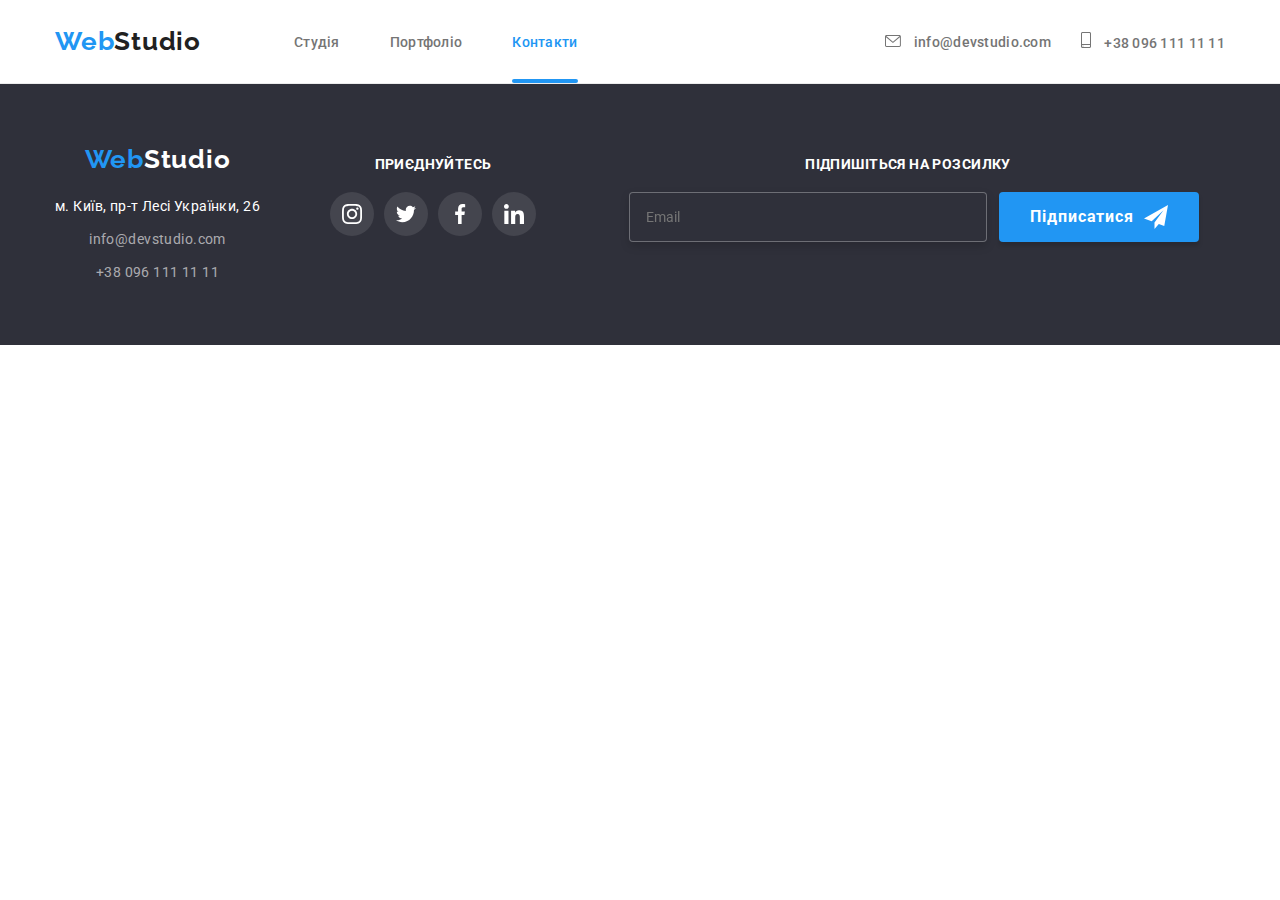
==== commit fdac34b9: "Mobile menu edition2" ====
--- a/contacts.html
+++ b/contacts.html
@@ -21,13 +21,88 @@
 <body>
     <!-- Шапка сторінки -->
     <header class="page-header ">
-        <div class="container page-header__container">
+        <div class="container page-header__container menu">
+    
+            <a href="./index.html" class="logo" lang="en">
+                <span>Web</span><span class="logo--black">Studio</span>
+            </a>
+            <!-- Меню сайту на мобільном -->
+            <button class="button__menu" type="button" data-menu-button aria-expanded="false">
+                <svg class="icon icon__menu" aria-label="Перемикач мобільного меню">
+                    <use class="icon__menu--close" href="./img/sprite.svg#close-menu"></use>
+                    <use class="icon__menu--open" href="./img/sprite.svg#menu"></use>
+                </svg>
+            </button>
+    
+            <div class="menu__container" data-menu>
+                <!-- Навігація сайту на мобільном  -->
+                <nav class=" site-nav__menu">
+                    <ul class="site-nav__list">
+                        <li class="site-nav__item site-nav__item--menu">
+                            <a href="./index.html" class="site-nav__link site-nav__link--menu ">
+                                Студія
+                            </a>
+                        </li>
+                        <li class="site-nav__item site-nav__item--menu">
+                            <a href="./portfolio.html" class="site-nav__link site-nav__link--menu">
+                                Портфоліо
+                            </a>
+                        </li>
+                        <li class="site-nav__item site-nav__item--menu">
+                            <a href="./contacts.html" class="site-nav__link site-nav__link--menu site-nav__link--active">
+                                Контакти
+                            </a>
+                        </li>
+                    </ul>
+                </nav>
+                <!-- Телефон та мейл меню сайту на мобільном -->
+                <ul class="mail-tel__menu">
+                    <li class="mail-tel__item mail-tel__item--menu">
+                        <a class="mail-tel__link mail-tel__link--menu-mail" href="mailto:info@devstudio.com">
+                            info@devstudio.com
+                        </a>
+                    </li>
+                    <li class="mail-tel__item mail-tel__item--menu">
+                        <a class="mail-tel__link mail-tel__link--menu-tel" href="tel:+380961111111">
+                            +38 096 111 11 11
+                        </a>
+                    </li>
+                </ul>
+    
+                <!-- Соцмережа меню сайту на мобільном-->
+    
+                <ul class="social__list--menu ">
+                    <li class="social__item--menu">
+                        <a class="social__link--menu " lang="en" href="https://www.instagram.com/" aria-label="instagram"
+                            target="_blank" rel="noopener noreferrer">
+                            <span class="social__name">Instagramm</span>
+                        </a>
+                    </li>
+                    <li class="social__item--menu">
+                        <a class="social__link--menu " lang="en" href="https://twitter.com/" aria-label="twitter"
+                            target="_blank" rel="noopener noreferrer">
+                            <span class="social__name">Twitter</span>
+                        </a>
+                    </li>
+                    <li class=" social__item--menu">
+                        <a class="social__link--menu " lang="en" href="https://www.facebook.com/" aria-label="facebook"
+                            target="_blank" rel="noopener noreferrer">
+                            <span class="social__name">Facebook</span>
+                        </a>
+                    </li>
+                    <li class="social__item--menu">
+                        <a class="social__link--menu " lang="en" href="https://www.linkedin.com/" aria-label="linkedin"
+                            target="_blank" rel="noopener noreferrer">
+                            <span class="social__name">LinkedIn</span>
+                        </a>
+                    </li>
+                </ul>
+    
+            </div>
+    
     
             <!-- Навігація сайту -->
             <nav class="site-nav">
-                <a href="./index.html" class="logo" lang="en">
-                    <span>Web</span><span class="logo--black">Studio</span>
-                </a>
                 <ul class="site-nav__list">
                     <li class="site-nav__item">
                         <a href="./index.html" class="site-nav__link ">
@@ -66,6 +141,7 @@
                     </a>
                 </li>
             </ul>
+    
         </div>
     </header>
 
@@ -163,7 +239,7 @@
     
         </div>
     </footer>
-
+<script src="./js/menu.js"></script>
 </body>
 
 </html>--- a/css/main.min.css
+++ b/css/main.min.css
@@ -1 +1 @@
-body{font-family:"Roboto",sans-serif;font-size:14px;font-weight:400;color:#757575}h1,h2,h3,h4,h5,h6,p{margin:0}img{display:block;max-width:100%;height:auto}ul{list-style:none;padding:0;margin:0}.container{min-width:320px;padding-left:15px;padding-right:15px;margin-left:auto;margin-right:auto;outline:1px solid tomato}@media screen and (min-width: 480px){.container{width:480px}}@media screen and (min-width: 768px){.container{width:768px}}@media screen and (min-width: 1200px){.container{width:1200px}}.section{padding-top:60px;padding-bottom:60px;outline:2px solid green}@media screen and (min-width: 1200px){.section{padding-top:94px;padding-bottom:94px}}.icon{display:inline-block;width:1em;height:1em;stroke-width:0;fill:currentColor}.logo{color:#2196f3;font-family:"Raleway",sans-serif;font-weight:700;font-size:24px;line-height:1.19;letter-spacing:.03em;text-decoration:none;outline:none}@media screen and (min-width: 1200px){.logo{font-size:26px}}.social__list{display:-webkit-box;display:-ms-flexbox;display:flex;-webkit-box-pack:center;-ms-flex-pack:center;justify-content:center}.social__item:not(:last-child){margin-right:10px}.social__icon{width:20px;height:20px;-webkit-transition:fill 250ms cubic-bezier(0.4, 0, 0.2, 1);transition:fill 250ms cubic-bezier(0.4, 0, 0.2, 1)}.social__link{display:-webkit-box;display:-ms-flexbox;display:flex;-webkit-box-pack:center;-ms-flex-pack:center;justify-content:center;-webkit-box-align:center;-ms-flex-align:center;align-items:center;width:44px;height:44px;border-radius:50%;-webkit-transition:background-color 250ms cubic-bezier(0.4, 0, 0.2, 1);transition:background-color 250ms cubic-bezier(0.4, 0, 0.2, 1)}.button{display:inline-block;text-align:center;padding:0;min-width:200px;height:50px;font-weight:700;font-size:16px;line-height:1.875;letter-spacing:.06em;border-radius:4px;border:none;outline:none;cursor:pointer}.button--blue{color:#fff;background-color:#2196f3;-webkit-box-shadow:0px 4px 4px rgba(0,0,0,.15);box-shadow:0px 4px 4px rgba(0,0,0,.15)}.button__icon{margin-left:10px;width:24px;height:24px}.button__icon--white{fill:#fff}.page-header{background-color:#fff;border-bottom:1px solid #ececec}.page-header__container{display:-webkit-box;display:-ms-flexbox;display:flex;-webkit-box-align:center;-ms-flex-align:center;align-items:center}.logo--black{color:#212121}@media screen and (max-width: 767px){.page-header__container{padding-top:16px;padding-bottom:16px}}.page-footer{background-color:#2f303a;padding-top:60px;padding-bottom:60px}.logo--white{color:#fff}.address{display:block}.page-footer__address{margin-top:20px}.address__item:not(:last-child){margin-bottom:9px}.address__link{color:rgba(255,255,255,.6);font-size:14px;font-weight:400;line-height:1.71;letter-spacing:.03em;text-decoration:none;font-style:normal;-webkit-transition:color 250ms cubic-bezier(0.4, 0, 0.2, 1);transition:color 250ms cubic-bezier(0.4, 0, 0.2, 1)}.address__link--white{color:#fff}.address__link:hover,.address__link:focus{color:#2196f3;outline:none}.social__title{margin-bottom:20px;text-transform:uppercase;font-size:14px;line-height:1.1428571429;letter-spacing:.03em;color:#fff}.icon--white{fill:#fff}.social__link--grey{background-color:rgba(255,255,255,.1)}.page-footer__social .social__link:hover,.page-footer__social .social__link:focus{background-color:#2196f3;outline:none}@media screen and (max-width: 767px){.page-footer__social{margin-top:60px}}@media screen and (max-width: 1199px){.page-footer__signup-form{margin-top:60px}.signup-form__input{margin-bottom:20px}}.page-footer__container{text-align:center}@media screen and (min-width: 768px){.container__logo-address-social{display:-webkit-box;display:-ms-flexbox;display:flex}.signup-form__button{display:-webkit-box;display:-ms-flexbox;display:flex;-webkit-box-pack:center;-ms-flex-pack:center;justify-content:center;-webkit-box-align:center;-ms-flex-align:center;align-items:center;margin-left:auto;margin-right:auto}}@media screen and (min-width: 768px)and (max-width: 1199px){.container__logo-address-social{margin-left:76px}.page-footer__social{margin-left:165px}.page-footer__signup-form{margin-left:auto;margin-right:auto}.signup-form__input{min-width:450px}}@media screen and (min-width: 1200px){.page-footer__container{display:-webkit-box;display:-ms-flexbox;display:flex}.social__list--positionStart{-webkit-box-pack:start;-ms-flex-pack:start;justify-content:flex-start}.page-footer__social{margin-left:70px;margin-top:12px}.page-footer__signup-form{display:block;margin-top:12px;margin-left:93px}.signup-form__label{margin-right:12px}.signup-form__input{min-width:358px}.signup-form__button{margin-left:12px;-webkit-transform:translateY(20px);transform:translateY(20px)}.container__input-button{display:-webkit-box;display:-ms-flexbox;display:flex}}.site-nav__item:not(:last-child){margin-right:50px}.site-nav__link{display:block;padding-top:32px;padding-bottom:32px;font-weight:500;font-size:14px;line-height:1.1428571429;letter-spacing:.02em;color:var(--black-color);text-decoration:none;-webkit-transition:color 250ms cubic-bezier(0.4, 0, 0.2, 1);transition:color 250ms cubic-bezier(0.4, 0, 0.2, 1)}.site-nav__link:hover,.site-nav__link:focus{color:#2196f3;outline:none}.site-nav__link--active{position:relative;color:#2196f3}.site-nav__link--active::after{position:absolute;bottom:-1px;left:0;display:block;content:"";height:4px;width:100%;border-radius:2px;background-color:#2196f3}@media screen and (max-width: 767px){.site-nav__list{display:none}}@media screen and (min-width: 768px){.site-nav{display:-webkit-box;display:-ms-flexbox;display:flex;-webkit-box-align:center;-ms-flex-align:center;align-items:center}.site-nav__list{display:-webkit-box;display:-ms-flexbox;display:flex;margin-left:93px}}.mail-tel__icon{margin-right:10px;-webkit-transition:fill 250ms cubic-bezier(0.4, 0, 0.2, 1);transition:fill 250ms cubic-bezier(0.4, 0, 0.2, 1)}.mail-tel__icon--width16{width:16px;height:12px}.mail-tel__icon--width10{width:10px;height:16px}.mail-tel__link{display:block;padding-top:5px;padding-bottom:5px;font-weight:500;font-size:14px;line-height:1.1428571429;letter-spacing:.02em;color:#757575;text-decoration:none;-webkit-transition:color 250ms cubic-bezier(0.4, 0, 0.2, 1);transition:color 250ms cubic-bezier(0.4, 0, 0.2, 1)}.mail-tel__link:hover,.mail-tel__link:focus{color:#2196f3;outline:none}@media screen and (max-width: 767px){.mail-tel{display:none}}@media screen and (min-width: 768px){.mail-tel{display:block;margin-left:auto}}@media screen and (min-width: 1200px){.mail-tel{display:-webkit-box;display:-ms-flexbox;display:flex;margin-left:auto;-webkit-box-align:center;-ms-flex-align:center;align-items:center}.mail-tel__item:not(:last-child){margin-right:30px}.mail-tel__link{padding-top:32px;padding-bottom:32px}}.signup-form{display:block;text-align:center}.signup-form::-webkit-input-placeholder{padding-left:16px;font-style:normal;font-weight:400;font-size:16px;line-height:1.25;letter-spacing:.03em;color:rgba(255,255,255,.6)}.signup-form::-moz-placeholder{padding-left:16px;font-style:normal;font-weight:400;font-size:16px;line-height:1.25;letter-spacing:.03em;color:rgba(255,255,255,.6)}.signup-form:-ms-input-placeholder{padding-left:16px;font-style:normal;font-weight:400;font-size:16px;line-height:1.25;letter-spacing:.03em;color:rgba(255,255,255,.6)}.signup-form::-ms-input-placeholder{padding-left:16px;font-style:normal;font-weight:400;font-size:16px;line-height:1.25;letter-spacing:.03em;color:rgba(255,255,255,.6)}.signup-form::placeholder{padding-left:16px;font-style:normal;font-weight:400;font-size:16px;line-height:1.25;letter-spacing:.03em;color:rgba(255,255,255,.6)}.signup-form__label{display:block;text-align:center;font-weight:700;font-size:14px;line-height:1.1428571429;letter-spacing:.03em;text-transform:uppercase;color:#fff}.signup-form__input{margin-top:20px;padding-left:16px;width:100%;min-height:50px;background-color:#2f303a;border:1px solid rgba(255,255,255,.3);-webkit-filter:drop-shadow(0px 4px 4px rgba(0, 0, 0, 0.15));filter:drop-shadow(0px 4px 4px rgba(0, 0, 0, 0.15));border-radius:4px}.substrate{max-height:600px;max-width:1600px;margin-left:auto;margin-right:auto;background-color:#c4c4c4;background-image:-webkit-gradient(linear, left top, right top, from(rgba(47, 48, 58, 0.4)), to(rgba(47, 48, 58, 0.4))),url(../img/hero-back.jpg);background-image:linear-gradient(to right, rgba(47, 48, 58, 0.4), rgba(47, 48, 58, 0.4)),url(../img/hero-back.jpg);background-repeat:no-repeat;background-position:center;background-size:cover}.order{padding-top:118px;padding-bottom:118px;text-align:center}.order__title{color:#fff;font-weight:900;font-size:26px;line-height:1.36;letter-spacing:.06em;text-transform:uppercase}.order__button{display:inline;margin-top:30px}@media screen and (min-width: 1200px){.order{padding-top:200px;padding-bottom:200px}.order__title{font-size:44px}.order__button{min-width:216px}}.backdrop{position:fixed;top:0;left:0;width:100%;height:100%;background-color:rgba(0,0,0,.2);opacity:1;-webkit-transition:opacity 250ms cubic-bezier(0.4, 0, 0.2, 1);transition:opacity 250ms cubic-bezier(0.4, 0, 0.2, 1)}.backdrop--is-hidden{pointer-events:none;opacity:0}.backdrop--is-hidden .modal{-webkit-transform:translate(-50%, -50%) scale(0);transform:translate(-50%, -50%) scale(0)}.modal{position:absolute;display:block;top:50%;left:50%;min-width:450px;min-height:609px;background-color:#fff;-webkit-box-shadow:0px 1px 3px rgba(0,0,0,.12),0px 1px 1px rgba(0,0,0,.14),0px 2px 1px rgba(0,0,0,.2);box-shadow:0px 1px 3px rgba(0,0,0,.12),0px 1px 1px rgba(0,0,0,.14),0px 2px 1px rgba(0,0,0,.2);border-radius:4px;-webkit-transform:translate(-50%, -50%) scale(1) rotateZ(1turn);transform:translate(-50%, -50%) scale(1) rotateZ(1turn);-webkit-transition:-webkit-transform 250ms cubic-bezier(0.4, 0, 0.2, 1);transition:-webkit-transform 250ms cubic-bezier(0.4, 0, 0.2, 1);transition:transform 250ms cubic-bezier(0.4, 0, 0.2, 1);transition:transform 250ms cubic-bezier(0.4, 0, 0.2, 1), -webkit-transform 250ms cubic-bezier(0.4, 0, 0.2, 1)}@media screen and (min-width: 1200px){.modal{min-width:528px;min-height:581px}.accept__label{font-size:12px}}.close{display:block;position:absolute;top:8px;right:8px;width:30px;height:30px;border:1px solid rgba(0,0,0,.1);background-color:#fff;border-radius:50%;cursor:pointer}.close__icon{display:block;position:absolute;top:50%;left:50%;-webkit-transform:translate(-50%, -50%);transform:translate(-50%, -50%);width:18px;height:18px;fill:#212121;-webkit-transition:fill 250ms cubic-bezier(0.4, 0, 0.2, 1);transition:fill 250ms cubic-bezier(0.4, 0, 0.2, 1)}.close:hover .close__icon,.close:focus .close__icon{fill:#2196f3;outline:none}.modal__container{padding:40px}.modal__title{margin-bottom:12px;font-family:inherit;font-style:normal;font-weight:700;font-size:20px;line-height:1.15;text-align:center;letter-spacing:.03em;color:var(--black-color)}.data-form{display:block;margin-left:auto;margin-right:auto}.data-form__button{display:block;margin-left:auto;margin-right:auto;-webkit-transition:background-color 250ms cubic-bezier(0.4, 0, 0.2, 1);transition:background-color 250ms cubic-bezier(0.4, 0, 0.2, 1)}.data-form__button:hover,.data-form__button:focus{background-color:#188ce8;outline:none}.data-form__field{display:-webkit-box;display:-ms-flexbox;display:flex;-webkit-box-orient:vertical;-webkit-box-direction:normal;-ms-flex-direction:column;flex-direction:column;margin-bottom:10px}.data-form__feedback{display:-webkit-box;display:-ms-flexbox;display:flex;-webkit-box-orient:vertical;-webkit-box-direction:normal;-ms-flex-direction:column;flex-direction:column;margin-bottom:20px}.data-form__feedback::-webkit-input-placeholder{font-weight:400;font-size:12px;line-height:1.1666666667;letter-spacing:.01em;color:rgba(117,117,117,.5)}.data-form__feedback::-moz-placeholder{font-weight:400;font-size:12px;line-height:1.1666666667;letter-spacing:.01em;color:rgba(117,117,117,.5)}.data-form__feedback:-ms-input-placeholder{font-weight:400;font-size:12px;line-height:1.1666666667;letter-spacing:.01em;color:rgba(117,117,117,.5)}.data-form__feedback::-ms-input-placeholder{font-weight:400;font-size:12px;line-height:1.1666666667;letter-spacing:.01em;color:rgba(117,117,117,.5)}.data-form__feedback::placeholder{font-weight:400;font-size:12px;line-height:1.1666666667;letter-spacing:.01em;color:rgba(117,117,117,.5)}.data-form__accept{display:-webkit-box;display:-ms-flexbox;display:flex;-webkit-box-pack:center;-ms-flex-pack:center;justify-content:center;margin-bottom:30px}.data-form__label{margin-bottom:4px;font-weight:400;font-size:12px;line-height:1.1666666667;letter-spacing:.01em;color:#757575}.data-form__container{position:relative;display:-webkit-box;display:-ms-flexbox;display:flex}.data-form__input{display:inline-block;width:100%;margin:0;padding:12px 12px 12px 42px;border:1px solid rgba(33,33,33,.2);border-radius:4px;font-weight:400;font-size:12px;line-height:1.1666666667;-webkit-transition:border-color 250ms cubic-bezier(0.4, 0, 0.2, 1);transition:border-color 250ms cubic-bezier(0.4, 0, 0.2, 1)}.data-form__input:hover,.data-form__input:focus{border-color:#2196f3;outline:none}.data-form__icon{position:absolute;left:12px;top:50%;-webkit-transform:translateY(-50%);transform:translateY(-50%);width:18px;height:18px;fill:#212121;-webkit-transition:fill 250ms cubic-bezier(0.4, 0, 0.2, 1);transition:fill 250ms cubic-bezier(0.4, 0, 0.2, 1)}.data-form__input:hover+.data-form__icon,.data-form__input:focus+.data-form__icon{fill:#2196f3;outline:none}.data-form__textarea{height:120px;resize:none;margin:0;padding:12px 16px 12px 16px;border:1px solid rgba(33,33,33,.2);border-radius:4px;font-weight:400;font-size:12px;line-height:1.1666666667;-webkit-transition:border-color 250ms cubic-bezier(0.4, 0, 0.2, 1);transition:border-color 250ms cubic-bezier(0.4, 0, 0.2, 1)}.data-form__textarea:hover,.data-form__textarea:focus{border-color:#2196f3;outline:none}.accept{position:relative;display:-webkit-box;display:-ms-flexbox;display:flex}.accept__input--hidden{opacity:0}.accept__icon{position:absolute;left:50%;top:50%;-webkit-transform:translate(-50%, -50%);transform:translate(-50%, -50%);opacity:0;pointer-events:none;width:16px;height:15px;background-color:#2196f3;fill:#fff;-webkit-transition:opacity 250ms cubic-bezier(0.4, 0, 0.2, 1);transition:opacity 250ms cubic-bezier(0.4, 0, 0.2, 1)}.accept__input:focus+.accept__icon{opacity:1;outline:none}.accept::before{position:relative;display:-webkit-box;display:-ms-flexbox;display:flex;content:"";width:16px;height:15px;position:absolute;left:50%;top:50%;-webkit-transform:translate(-50%, -50%);transform:translate(-50%, -50%);border:1px solid #212121;-webkit-transition:border 250ms cubic-bezier(0.4, 0, 0.2, 1);transition:border 250ms cubic-bezier(0.4, 0, 0.2, 1)}.accept__label{margin-left:7px;font-weight:400;font-size:12px;line-height:1.7142857143;letter-spacing:.03em;color:#757575}.accept__label--blue{color:#2196f3}@media screen and (max-width: 767px){.benefits__item:not(:last-child){margin-bottom:30px}}@media screen and (min-width: 768px){.benefits__list{display:-webkit-box;display:-ms-flexbox;display:flex}}@media screen and (min-width: 768px)and (max-width: 1199px){.benefits__list{-ms-flex-wrap:wrap;flex-wrap:wrap;gap:30px}.benefits__item{-ms-flex-preferred-size:calc((100% - 30px)/2);flex-basis:calc((100% - 30px)/2)}}@media screen and (min-width: 1200px){.benefits__item{-ms-flex-preferred-size:calc((100% - 90px)/4);flex-basis:calc((100% - 90px)/4)}.benefits__item:not(:last-child){margin-right:30px}}.benefits__item::before{content:"";display:block;margin-bottom:30px;height:120px;background-color:#f5f4fa;background-position:center;background-repeat:no-repeat;background-size:70px;border-radius:4px}.benefits__item--antena::before{background-image:url("../img/antena.svg")}.benefits__item--clock::before{background-image:url("../img/clock.svg")}.benefits__item--diagram::before{background-image:url("../img/diagram.svg")}.benefits__item--astronaut::before{background-image:url("../img/astronaut.svg")}.benefits__title{margin-bottom:10px;font-size:14px;font-weight:700;line-height:1.14;letter-spacing:.03em;text-transform:uppercase;color:#212121}.benefits__text{line-height:1.7142857143;letter-spacing:.03em}.wedo{padding-top:0}.wedo__title{margin-bottom:50px;font-weight:700;font-size:36px;line-height:1.17;letter-spacing:.03em;text-align:center;color:#212121}.wedo__list{display:-webkit-box;display:-ms-flexbox;display:flex}.wedo__item{-ms-flex-preferred-size:calc((100% - 60px)/3);flex-basis:calc((100% - 60px)/3)}.wedo__item:not(:last-child){margin-right:30px}.wedo__img-back{position:relative}.wedo__img-back::before{position:absolute;display:inline-block;content:"";bottom:0;left:0;height:70px;width:100%;background-color:rgba(47,48,58,.8)}.wedo__text-back{position:absolute;display:-webkit-box;display:-ms-flexbox;display:flex;-webkit-box-align:center;-ms-flex-align:center;align-items:center;height:70px;bottom:0;left:50%;-webkit-transform:translateX(-50%);transform:translateX(-50%);font-weight:700;font-size:14px;line-height:1.1428571429;text-align:center;letter-spacing:.03em;text-transform:uppercase;color:#fff}@media screen and (max-width: 1199px){.wedo{display:none}}.team__item{display:block;margin-left:auto;margin-right:auto;background:#fff;-webkit-box-shadow:0px 1px 3px rgba(0,0,0,.12),0px 1px 1px rgba(0,0,0,.14),0px 2px 1px rgba(0,0,0,.2);box-shadow:0px 1px 3px rgba(0,0,0,.12),0px 1px 1px rgba(0,0,0,.14),0px 2px 1px rgba(0,0,0,.2);border-radius:0px 0px 4px 4px}.team__title{margin-bottom:30px;font-weight:700;font-size:28px;line-height:1.17;letter-spacing:.03em;text-align:center;color:#212121}.team{background:#f5f4fa}.team__name-position{padding-top:30px;padding-bottom:30px}.team__name{margin-bottom:10px;font-size:16px;font-weight:500;line-height:1.19;letter-spacing:.03em;text-align:center;color:#212121}.team__position{margin-bottom:16px;font-size:16px;line-height:1.19;letter-spacing:.03em;text-align:center}.icon--grey{fill:#afb1b8}.team .social__link:hover,.team .social__link:focus{background-color:#2196f3;outline:none}.team .social__link:hover .icon,.team .social__link:focus .icon{fill:#fff}@media screen and (max-width: 767px){.team__item:not(:last-child){margin-bottom:30px}}@media screen and (min-width: 768px){.team__list{display:-webkit-box;display:-ms-flexbox;display:flex}}@media screen and (min-width: 768px)and (max-width: 1199px){.team__list{-ms-flex-wrap:wrap;flex-wrap:wrap;gap:30px}.team__item{-ms-flex-preferred-size:calc((100% - 30px)/2);flex-basis:calc((100% - 30px)/2)}}@media screen and (min-width: 1200px){.team__item{-ms-flex-preferred-size:calc((100% - 90px)/4);flex-basis:calc((100% - 90px)/4)}.team__item:not(:last-child){margin-right:30px}}@media screen and (min-width: 1200px){.team__title{margin-bottom:50px;font-size:36px}}.clients__title{margin-bottom:30px;font-weight:700;font-size:28px;line-height:1.17;letter-spacing:.03em;text-align:center;color:#212121}.clients__list{display:-webkit-box;display:-ms-flexbox;display:flex;-ms-flex-wrap:wrap;flex-wrap:wrap;gap:30px}.clients__link{display:-webkit-box;display:-ms-flexbox;display:flex;-webkit-box-pack:center;-ms-flex-pack:center;justify-content:center;-webkit-box-align:center;-ms-flex-align:center;align-items:center;height:92px;border:1px solid #afb1b8;border-radius:4px;-webkit-transition:border-color 250ms cubic-bezier(0.4, 0, 0.2, 1);transition:border-color 250ms cubic-bezier(0.4, 0, 0.2, 1)}.clients__link:hover,.clients__link:focus{border-color:#2196f3;outline:none}.clients__icon{width:106px;height:60px;fill:#afb1b8;-webkit-transition:fill 250ms cubic-bezier(0.4, 0, 0.2, 1);transition:fill 250ms cubic-bezier(0.4, 0, 0.2, 1)}.clients__link:hover .clients__icon,.clients__link:focus .clients__icon{fill:#2196f3;outline:none}@media screen and (max-width: 767px){.clients__item{-ms-flex-preferred-size:calc((100% - 30px)/2);flex-basis:calc((100% - 30px)/2)}}@media screen and (min-width: 768px)and (max-width: 1199px){.clients__item{-ms-flex-preferred-size:calc((100% - 60px)/3);flex-basis:calc((100% - 60px)/3)}}@media screen and (min-width: 1200px){.clients__title{margin-bottom:50px;font-size:36px}.clients__list{-ms-flex-wrap:nowrap;flex-wrap:nowrap}.clients__item{-ms-flex-preferred-size:calc((100% - 150px)/6);flex-basis:calc((100% - 150px)/6)}}.portfolio-choice{display:-webkit-box;display:-ms-flexbox;display:flex}.portfolio-choice__button{padding:6px 22px;border-radius:4px;border:0;background-color:#f5f4fa;font-family:inherit;font-weight:500;font-size:16px;line-height:1.63;letter-spacing:.03em;color:#212121;text-align:center;cursor:pointer;-webkit-transition-property:color,background-color,-webkit-box-shadow;transition-property:color,background-color,-webkit-box-shadow;transition-property:color,background-color,box-shadow;transition-property:color,background-color,box-shadow,-webkit-box-shadow;-webkit-transition-duration:250ms;transition-duration:250ms;-webkit-transition-timing-function:cubic-bezier(0.4, 0, 0.2, 1);transition-timing-function:cubic-bezier(0.4, 0, 0.2, 1)}.portfolio-choice__button:hover,.portfolio-choice__button:focus{background-color:#2196f3;color:#fff;outline:none;-webkit-box-shadow:0px 3px 1px rgba(0,0,0,.1),0px 1px 2px rgba(0,0,0,.08),0px 2px 2px rgba(0,0,0,.12);box-shadow:0px 3px 1px rgba(0,0,0,.1),0px 1px 2px rgba(0,0,0,.08),0px 2px 2px rgba(0,0,0,.12)}@media screen and (max-width: 1199px){.portfolio-choice{-ms-flex-wrap:wrap;flex-wrap:wrap;-webkit-box-pack:start;-ms-flex-pack:start;justify-content:flex-start;gap:15px 8px;margin-bottom:40px}}@media screen and (min-width: 768px){.portfolio-choice{-webkit-box-pack:center;-ms-flex-pack:center;justify-content:center;margin-bottom:50px}.portfolio-choice__item:not(:last-child){margin-right:8px}}.portfolio{display:block}.portfolio__link{text-decoration:none;display:inline-block}.portfolio__link:hover,.portfolio__link:focus{outline:none;-webkit-box-shadow:0px 1px 1px rgba(0,0,0,.12),0px 4px 4px rgba(0,0,0,.06),1px 4px 6px rgba(0,0,0,.16);box-shadow:0px 1px 1px rgba(0,0,0,.12),0px 4px 4px rgba(0,0,0,.06),1px 4px 6px rgba(0,0,0,.16)}.portfolio__back{position:relative;overflow:hidden}.portfolio__img-back{position:absolute;display:inline-block;top:0;left:0;height:100%;width:100%;background-color:rgba(33,150,243,.9);-webkit-transform:translateY(100%);transform:translateY(100%);-webkit-transition:-webkit-transform 250ms cubic-bezier(0.4, 0, 0.2, 1);transition:-webkit-transform 250ms cubic-bezier(0.4, 0, 0.2, 1);transition:transform 250ms cubic-bezier(0.4, 0, 0.2, 1);transition:transform 250ms cubic-bezier(0.4, 0, 0.2, 1), -webkit-transform 250ms cubic-bezier(0.4, 0, 0.2, 1)}.portfolio__link:hover .portfolio__img-back,.portfolio__link:focus .portfolio__img-back{-webkit-transform:translateY(0);transform:translateY(0);outline:none}.portfolio__text-back{position:absolute;padding:63px 24px;top:0;left:0;font-weight:400;font-size:18px;line-height:1.5555555556;letter-spacing:.03em;color:#fff}.portfolio__title-text{padding:20px 24px;border-bottom:1px solid #eee;border-left:1px solid #eee;border-right:1px solid #eee}.portfolio__title{margin-bottom:4px;font-weight:700;font-size:18px;line-height:2;letter-spacing:.06em;color:#212121}.portfolio__text{font-size:16px;line-height:1.88;letter-spacing:.03em}@media screen and (max-width: 479px){.portfolio__item:not(:last-child){margin-bottom:30px}}@media screen and (min-width: 768px){.portfolio{display:-webkit-box;display:-ms-flexbox;display:flex;-ms-flex-wrap:wrap;flex-wrap:wrap;gap:30px}}@media screen and (min-width: 768px)and (max-width: 1199px){.portfolio__item{-ms-flex-preferred-size:calc((100% - 30px)/2);flex-basis:calc((100% - 30px)/2);-webkit-transition:-webkit-box-shadow 250ms cubic-bezier(0.4, 0, 0.2, 1);transition:-webkit-box-shadow 250ms cubic-bezier(0.4, 0, 0.2, 1);transition:box-shadow 250ms cubic-bezier(0.4, 0, 0.2, 1);transition:box-shadow 250ms cubic-bezier(0.4, 0, 0.2, 1), -webkit-box-shadow 250ms cubic-bezier(0.4, 0, 0.2, 1)}}@media screen and (min-width: 1200px){.portfolio__item{-ms-flex-preferred-size:calc((100% - 60px)/3);flex-basis:calc((100% - 60px)/3);-webkit-transition:-webkit-box-shadow 250ms cubic-bezier(0.4, 0, 0.2, 1);transition:-webkit-box-shadow 250ms cubic-bezier(0.4, 0, 0.2, 1);transition:box-shadow 250ms cubic-bezier(0.4, 0, 0.2, 1);transition:box-shadow 250ms cubic-bezier(0.4, 0, 0.2, 1), -webkit-box-shadow 250ms cubic-bezier(0.4, 0, 0.2, 1)}}/*# sourceMappingURL=main.min.css.map */+body{font-family:"Roboto",sans-serif;font-size:14px;font-weight:400;color:#757575}h1,h2,h3,h4,h5,h6,p{margin:0}img{display:block;max-width:100%;height:auto}ul{list-style:none;padding:0;margin:0}.container{min-width:320px;padding-left:15px;padding-right:15px;margin-left:auto;margin-right:auto}@media screen and (min-width: 480px){.container{width:480px}}@media screen and (min-width: 768px){.container{width:768px}}@media screen and (min-width: 1200px){.container{width:1200px}}.section{padding-top:60px;padding-bottom:60px}body.modal-open{overflow:hidden}@media screen and (min-width: 1200px){.section{padding-top:94px;padding-bottom:94px}}.icon{display:inline-block;width:1em;height:1em;stroke-width:0;fill:currentColor}.logo{color:#2196f3;font-family:"Raleway",sans-serif;font-weight:700;font-size:24px;line-height:1.19;letter-spacing:.03em;text-decoration:none;outline:none}@media screen and (min-width: 1200px){.logo{font-size:26px}}.social__list{display:-webkit-box;display:-ms-flexbox;display:flex;-webkit-box-pack:center;-ms-flex-pack:center;justify-content:center}.social__item:not(:last-child){margin-right:10px}.social__icon{width:20px;height:20px;-webkit-transition:fill 250ms cubic-bezier(0.4, 0, 0.2, 1);transition:fill 250ms cubic-bezier(0.4, 0, 0.2, 1)}.social__link{display:-webkit-box;display:-ms-flexbox;display:flex;-webkit-box-pack:center;-ms-flex-pack:center;justify-content:center;-webkit-box-align:center;-ms-flex-align:center;align-items:center;width:44px;height:44px;border-radius:50%;-webkit-transition:background-color 250ms cubic-bezier(0.4, 0, 0.2, 1);transition:background-color 250ms cubic-bezier(0.4, 0, 0.2, 1)}.button{display:inline-block;text-align:center;padding:0;min-width:200px;height:50px;font-weight:700;font-size:16px;line-height:1.875;letter-spacing:.06em;border-radius:4px;border:none;outline:none;cursor:pointer}.button--blue{color:#fff;background-color:#2196f3;-webkit-box-shadow:0px 4px 4px rgba(0,0,0,.15);box-shadow:0px 4px 4px rgba(0,0,0,.15)}.button__icon{margin-left:10px;width:24px;height:24px}.button__icon--white{fill:#fff}.page-header{background-color:#fff;border-bottom:1px solid #ececec}.page-header__container{display:-webkit-box;display:-ms-flexbox;display:flex;-webkit-box-align:center;-ms-flex-align:center;align-items:center}.logo--black{color:#212121}@media screen and (max-width: 767px){.page-header__container{padding-top:16px;padding-bottom:16px}}.page-footer{background-color:#2f303a;padding-top:60px;padding-bottom:60px}.logo--white{color:#fff}.address{display:block}.page-footer__address{margin-top:20px}.address__item:not(:last-child){margin-bottom:9px}.address__link{color:rgba(255,255,255,.6);font-size:14px;font-weight:400;line-height:1.71;letter-spacing:.03em;text-decoration:none;font-style:normal;-webkit-transition:color 250ms cubic-bezier(0.4, 0, 0.2, 1);transition:color 250ms cubic-bezier(0.4, 0, 0.2, 1)}.address__link--white{color:#fff}.address__link:hover,.address__link:focus{color:#2196f3;outline:none}.social__title{margin-bottom:20px;text-transform:uppercase;font-size:14px;line-height:1.1428571429;letter-spacing:.03em;color:#fff}.icon--white{fill:#fff}.social__link--grey{background-color:rgba(255,255,255,.1)}.page-footer__social .social__link:hover,.page-footer__social .social__link:focus{background-color:#2196f3;outline:none}@media screen and (max-width: 767px){.page-footer__social{margin-top:60px}}@media screen and (max-width: 1199px){.page-footer__signup-form{margin-top:60px}.signup-form__input{margin-bottom:20px}}.page-footer__container{text-align:center}@media screen and (min-width: 768px){.container__logo-address-social{display:-webkit-box;display:-ms-flexbox;display:flex}.signup-form__button{display:-webkit-box;display:-ms-flexbox;display:flex;-webkit-box-pack:center;-ms-flex-pack:center;justify-content:center;-webkit-box-align:center;-ms-flex-align:center;align-items:center;margin-left:auto;margin-right:auto}}@media screen and (min-width: 768px)and (max-width: 1199px){.container__logo-address-social{margin-left:76px}.page-footer__social{margin-left:165px}.page-footer__signup-form{margin-left:auto;margin-right:auto}.signup-form__input{min-width:450px}}@media screen and (min-width: 1200px){.page-footer__container{display:-webkit-box;display:-ms-flexbox;display:flex}.social__list--positionStart{-webkit-box-pack:start;-ms-flex-pack:start;justify-content:flex-start}.page-footer__social{margin-left:70px;margin-top:12px}.page-footer__signup-form{display:block;margin-top:12px;margin-left:93px}.signup-form__label{margin-right:12px}.signup-form__input{min-width:358px}.signup-form__button{margin-left:12px;-webkit-transform:translateY(20px);transform:translateY(20px)}.container__input-button{display:-webkit-box;display:-ms-flexbox;display:flex}}.site-nav__item:not(:last-child){margin-right:50px}.site-nav__link{display:block;padding-top:32px;padding-bottom:32px;font-weight:500;font-size:14px;line-height:1.1428571429;letter-spacing:.02em;color:var(--black-color);text-decoration:none;-webkit-transition:color 250ms cubic-bezier(0.4, 0, 0.2, 1);transition:color 250ms cubic-bezier(0.4, 0, 0.2, 1)}.site-nav__link:hover,.site-nav__link:focus{color:#2196f3;outline:none}.site-nav__link--active{position:relative;color:#2196f3}@media screen and (max-width: 767px){.site-nav{display:none}}@media screen and (min-width: 768px){.site-nav{display:-webkit-box;display:-ms-flexbox;display:flex;-webkit-box-align:center;-ms-flex-align:center;align-items:center}.site-nav__list{display:-webkit-box;display:-ms-flexbox;display:flex;margin-left:93px}.site-nav__link--active{display:inline-block}.site-nav__link--active::after{position:absolute;bottom:-1px;left:0;display:block;content:"";height:4px;width:100%;border-radius:2px;background-color:#2196f3}}.mail-tel__icon{margin-right:10px;-webkit-transition:fill 250ms cubic-bezier(0.4, 0, 0.2, 1);transition:fill 250ms cubic-bezier(0.4, 0, 0.2, 1)}.mail-tel__icon--width16{width:16px;height:12px}.mail-tel__icon--width10{width:10px;height:16px}.mail-tel__link{display:block;padding-top:5px;padding-bottom:5px;font-weight:500;font-size:14px;line-height:1.1428571429;letter-spacing:.02em;color:#757575;text-decoration:none;-webkit-transition:color 250ms cubic-bezier(0.4, 0, 0.2, 1);transition:color 250ms cubic-bezier(0.4, 0, 0.2, 1)}.mail-tel__link:hover,.mail-tel__link:focus{color:#2196f3;outline:none}@media screen and (max-width: 767px){.mail-tel{display:none}}@media screen and (min-width: 768px){.mail-tel{display:block;margin-left:auto}}@media screen and (min-width: 1200px){.mail-tel{display:-webkit-box;display:-ms-flexbox;display:flex;margin-left:auto;-webkit-box-align:center;-ms-flex-align:center;align-items:center}.mail-tel__item:not(:last-child){margin-right:30px}.mail-tel__link{padding-top:32px;padding-bottom:32px}}.button__menu{z-index:2;display:block;margin-left:auto;padding:0;border:none;background-color:rgba(0,0,0,0);cursor:pointer}.button__menu .icon__menu--close{display:none}.button__menu.button__menu--is-open .icon__menu--close{display:block}.button__menu.button__menu--is-open .icon__menu--open{display:none}.button__menu .logo.logo--is-close{display:none}.icon__menu{width:40px;height:40px;-webkit-transition:fill 250ms cubic-bezier(0.4, 0, 0.2, 1);transition:fill 250ms cubic-bezier(0.4, 0, 0.2, 1)}.button__menu:hover .icon__menu{fill:#2196f3;outline:none}.menu__container{display:none;position:absolute;top:0;left:0;width:100%;height:100%;padding:48px 0 48px 40px;background-color:#fff}.menu__container.menu--is-open{display:inline-block}.site-nav__link--menu{padding:0;font-size:40px;line-height:1.175}.site-nav__item--menu:not(:last-child){margin:0 0 32px 0}.site-nav__item--menu:last-child{margin:0;margin-bottom:150px}.mail-tel__link--menu-mail{padding:0;font-size:34px;line-height:1.1764705882}.mail-tel__link--menu-tel{padding:0;font-size:24px;line-height:1.1666666667}.mail-tel__item--menu:not(:last-child){margin:0 0 32px 0}.mail-tel__item--menu:last-child{margin:0 0 64px 0}.social__list--menu{display:-webkit-box;display:-ms-flexbox;display:flex;-webkit-box-pack:start;-ms-flex-pack:start;justify-content:flex-start}.social__item--menu{display:inline-block}.social__item--menu:not(:last-child){padding-right:10px;margin-right:10px;border-right:1px solid rgba(33,33,33,.2)}.social__name{color:#2196f3;font-weight:500;font-size:18px;line-height:calc 1.2222222222;letter-spacing:.06em}.social__link--menu{text-decoration:none}@media screen and (min-width: 768px){.button__menu{display:none}.menu__container.menu--is-open{display:none}}.signup-form{display:block;text-align:center}.signup-form::-webkit-input-placeholder{padding-left:16px;font-style:normal;font-weight:400;font-size:16px;line-height:1.25;letter-spacing:.03em;color:rgba(255,255,255,.6)}.signup-form::-moz-placeholder{padding-left:16px;font-style:normal;font-weight:400;font-size:16px;line-height:1.25;letter-spacing:.03em;color:rgba(255,255,255,.6)}.signup-form:-ms-input-placeholder{padding-left:16px;font-style:normal;font-weight:400;font-size:16px;line-height:1.25;letter-spacing:.03em;color:rgba(255,255,255,.6)}.signup-form::-ms-input-placeholder{padding-left:16px;font-style:normal;font-weight:400;font-size:16px;line-height:1.25;letter-spacing:.03em;color:rgba(255,255,255,.6)}.signup-form::placeholder{padding-left:16px;font-style:normal;font-weight:400;font-size:16px;line-height:1.25;letter-spacing:.03em;color:rgba(255,255,255,.6)}.signup-form__label{display:block;text-align:center;font-weight:700;font-size:14px;line-height:1.1428571429;letter-spacing:.03em;text-transform:uppercase;color:#fff}.signup-form__input{margin-top:20px;padding-left:16px;width:100%;min-height:50px;background-color:#2f303a;border:1px solid rgba(255,255,255,.3);-webkit-filter:drop-shadow(0px 4px 4px rgba(0, 0, 0, 0.15));filter:drop-shadow(0px 4px 4px rgba(0, 0, 0, 0.15));border-radius:4px}.substrate{max-height:600px;max-width:1600px;margin-left:auto;margin-right:auto;background-color:#c4c4c4;background-image:-webkit-gradient(linear, left top, right top, from(rgba(47, 48, 58, 0.4)), to(rgba(47, 48, 58, 0.4))),url(../img/hero-back-mobile.jpg);background-image:linear-gradient(to right, rgba(47, 48, 58, 0.4), rgba(47, 48, 58, 0.4)),url(../img/hero-back-mobile.jpg);background-repeat:no-repeat;background-position:center;background-size:cover}.order{padding-top:118px;padding-bottom:118px;text-align:center}.order__title{color:#fff;font-weight:900;font-size:26px;line-height:1.36;letter-spacing:.06em;text-transform:uppercase}.order__button{display:inline;margin-top:30px}@media(min-device-pixel-ratio: 2),(-webkit-min-device-pixel-ratio: 2),(min-resolution: 192dpi),(min-resolution: 2dppx){.substrate{background-image:url(../img/hero-back-mobile@2x.jpg)}}@media screen and (min-width: 768px){.substrate{background-image:url(../img/hero-back-tablet.jpg)}}@media screen and (min-width: 768px)and (min-device-pixel-ratio: 2),screen and (min-width: 768px)and (-webkit-min-device-pixel-ratio: 2),screen and (min-width: 768px)and (min-resolution: 192dpi),screen and (min-width: 768px)and (min-resolution: 2dppx){.substrate{background-image:url(../img/hero-back-tablet@2x.jpg)}}@media screen and (min-width: 1200px){.substrate{background-image:url(../img/hero-back-desktop.jpg)}}@media screen and (min-width: 1200px)and (min-device-pixel-ratio: 2),screen and (min-width: 1200px)and (-webkit-min-device-pixel-ratio: 2),screen and (min-width: 1200px)and (min-resolution: 192dpi),screen and (min-width: 1200px)and (min-resolution: 2dppx){.substrate{background-image:url(../img/hero-back-desktop@2x.jpg)}}@media screen and (min-width: 1200px){.order{padding-top:200px;padding-bottom:200px}}@media screen and (min-width: 1200px){.order__title{font-size:44px}}@media screen and (min-width: 1200px){.order__button{min-width:216px}}.backdrop{position:fixed;top:0;left:0;width:100%;height:100%;background-color:rgba(0,0,0,.2);opacity:1;-webkit-transition:opacity 250ms cubic-bezier(0.4, 0, 0.2, 1);transition:opacity 250ms cubic-bezier(0.4, 0, 0.2, 1)}.backdrop--is-hidden{pointer-events:none;opacity:0}.backdrop--is-hidden .modal{-webkit-transform:translate(-50%, -50%) scale(0);transform:translate(-50%, -50%) scale(0)}.modal{position:absolute;display:block;overflow-y:scroll;top:50%;left:50%;background-color:#fff;-webkit-box-shadow:0px 1px 3px rgba(0,0,0,.12),0px 1px 1px rgba(0,0,0,.14),0px 2px 1px rgba(0,0,0,.2);box-shadow:0px 1px 3px rgba(0,0,0,.12),0px 1px 1px rgba(0,0,0,.14),0px 2px 1px rgba(0,0,0,.2);border-radius:4px;-webkit-transform:translate(-50%, -50%) scale(1) rotateZ(1turn);transform:translate(-50%, -50%) scale(1) rotateZ(1turn);-webkit-transition:-webkit-transform 250ms cubic-bezier(0.4, 0, 0.2, 1);transition:-webkit-transform 250ms cubic-bezier(0.4, 0, 0.2, 1);transition:transform 250ms cubic-bezier(0.4, 0, 0.2, 1);transition:transform 250ms cubic-bezier(0.4, 0, 0.2, 1), -webkit-transform 250ms cubic-bezier(0.4, 0, 0.2, 1)}.close{display:block;position:absolute;top:8px;right:8px;width:30px;height:30px;border:1px solid rgba(0,0,0,.1);background-color:#fff;border-radius:50%;cursor:pointer}.close__icon{display:block;position:absolute;top:50%;left:50%;-webkit-transform:translate(-50%, -50%);transform:translate(-50%, -50%);width:18px;height:18px;fill:#212121;-webkit-transition:fill 250ms cubic-bezier(0.4, 0, 0.2, 1);transition:fill 250ms cubic-bezier(0.4, 0, 0.2, 1)}.close:hover .close__icon,.close:focus .close__icon{fill:#2196f3;outline:none}.modal__container{padding:40px}.modal__title{margin-bottom:12px;font-family:inherit;font-style:normal;font-weight:700;font-size:20px;line-height:1.15;text-align:center;letter-spacing:.03em;color:var(--black-color)}.data-form{display:block;margin-left:auto;margin-right:auto}.data-form__button{display:block;margin-left:auto;margin-right:auto;-webkit-transition:background-color 250ms cubic-bezier(0.4, 0, 0.2, 1);transition:background-color 250ms cubic-bezier(0.4, 0, 0.2, 1)}.data-form__button:hover,.data-form__button:focus{background-color:#188ce8;outline:none}.data-form__field{display:-webkit-box;display:-ms-flexbox;display:flex;-webkit-box-orient:vertical;-webkit-box-direction:normal;-ms-flex-direction:column;flex-direction:column;margin-bottom:10px}.data-form__feedback{display:-webkit-box;display:-ms-flexbox;display:flex;-webkit-box-orient:vertical;-webkit-box-direction:normal;-ms-flex-direction:column;flex-direction:column;margin-bottom:20px}.data-form__feedback::-webkit-input-placeholder{font-weight:400;font-size:12px;line-height:1.1666666667;letter-spacing:.01em;color:rgba(117,117,117,.5)}.data-form__feedback::-moz-placeholder{font-weight:400;font-size:12px;line-height:1.1666666667;letter-spacing:.01em;color:rgba(117,117,117,.5)}.data-form__feedback:-ms-input-placeholder{font-weight:400;font-size:12px;line-height:1.1666666667;letter-spacing:.01em;color:rgba(117,117,117,.5)}.data-form__feedback::-ms-input-placeholder{font-weight:400;font-size:12px;line-height:1.1666666667;letter-spacing:.01em;color:rgba(117,117,117,.5)}.data-form__feedback::placeholder{font-weight:400;font-size:12px;line-height:1.1666666667;letter-spacing:.01em;color:rgba(117,117,117,.5)}.data-form__accept{display:-webkit-box;display:-ms-flexbox;display:flex;-webkit-box-pack:center;-ms-flex-pack:center;justify-content:center;margin-bottom:30px}.data-form__label{margin-bottom:4px;font-weight:400;font-size:12px;line-height:1.1666666667;letter-spacing:.01em;color:#757575}.data-form__container{position:relative;display:-webkit-box;display:-ms-flexbox;display:flex}.data-form__input{display:inline-block;width:100%;margin:0;padding:12px 12px 12px 42px;border:1px solid rgba(33,33,33,.2);border-radius:4px;font-weight:400;font-size:12px;line-height:1.1666666667;-webkit-transition:border-color 250ms cubic-bezier(0.4, 0, 0.2, 1);transition:border-color 250ms cubic-bezier(0.4, 0, 0.2, 1)}.data-form__input:hover,.data-form__input:focus{border-color:#2196f3;outline:none}.data-form__icon{position:absolute;left:12px;top:50%;-webkit-transform:translateY(-50%);transform:translateY(-50%);width:18px;height:18px;fill:#212121;-webkit-transition:fill 250ms cubic-bezier(0.4, 0, 0.2, 1);transition:fill 250ms cubic-bezier(0.4, 0, 0.2, 1)}.data-form__input:hover+.data-form__icon,.data-form__input:focus+.data-form__icon{fill:#2196f3;outline:none}.data-form__textarea{height:120px;resize:none;margin:0;padding:12px 16px 12px 16px;border:1px solid rgba(33,33,33,.2);border-radius:4px;font-weight:400;font-size:12px;line-height:1.1666666667;-webkit-transition:border-color 250ms cubic-bezier(0.4, 0, 0.2, 1);transition:border-color 250ms cubic-bezier(0.4, 0, 0.2, 1)}.data-form__textarea:hover,.data-form__textarea:focus{border-color:#2196f3;outline:none}.accept{position:relative;display:-webkit-box;display:-ms-flexbox;display:flex}.accept__input--hidden{opacity:0}.accept__icon{position:absolute;left:50%;top:50%;-webkit-transform:translate(-50%, -50%);transform:translate(-50%, -50%);opacity:0;pointer-events:none;width:16px;height:15px;background-color:#2196f3;fill:#fff;-webkit-transition:opacity 250ms cubic-bezier(0.4, 0, 0.2, 1);transition:opacity 250ms cubic-bezier(0.4, 0, 0.2, 1)}.accept__input:focus+.accept__icon{opacity:1;outline:none}.accept::before{position:relative;display:-webkit-box;display:-ms-flexbox;display:flex;content:"";width:16px;height:15px;position:absolute;left:50%;top:50%;-webkit-transform:translate(-50%, -50%);transform:translate(-50%, -50%);border:1px solid #212121;-webkit-transition:border 250ms cubic-bezier(0.4, 0, 0.2, 1);transition:border 250ms cubic-bezier(0.4, 0, 0.2, 1)}.accept__label{margin-left:7px;font-weight:400;font-size:12px;line-height:1.7142857143;letter-spacing:.03em;color:#757575}.accept__label--blue{color:#2196f3}@media screen and (max-width: 449px){.modal{width:100%;max-height:100%}.backdrop{padding:15px}}@media screen and (min-width: 450px){.modal{min-width:450px;min-height:609px}}@media screen and (min-width: 1200px){.modal{min-width:528px;min-height:581px}.accept__label{font-size:12px}}@media screen and (max-width: 767px){.benefits__item:not(:last-child){margin-bottom:30px}}@media screen and (min-width: 768px){.benefits__list{display:-webkit-box;display:-ms-flexbox;display:flex}}@media screen and (min-width: 768px)and (max-width: 1199px){.benefits__list{-ms-flex-wrap:wrap;flex-wrap:wrap;gap:30px}.benefits__item{-ms-flex-preferred-size:calc((100% - 30px)/2);flex-basis:calc((100% - 30px)/2)}}@media screen and (min-width: 1200px){.benefits__item{-ms-flex-preferred-size:calc((100% - 90px)/4);flex-basis:calc((100% - 90px)/4)}.benefits__item:not(:last-child){margin-right:30px}}.benefits__item::before{content:"";display:block;margin-bottom:30px;height:120px;background-color:#f5f4fa;background-position:center;background-repeat:no-repeat;background-size:70px;border-radius:4px}.benefits__item--antena::before{background-image:url("../img/antena.svg")}.benefits__item--clock::before{background-image:url("../img/clock.svg")}.benefits__item--diagram::before{background-image:url("../img/diagram.svg")}.benefits__item--astronaut::before{background-image:url("../img/astronaut.svg")}.benefits__title{margin-bottom:10px;font-size:14px;font-weight:700;line-height:1.14;letter-spacing:.03em;text-transform:uppercase;color:#212121}.benefits__text{line-height:1.7142857143;letter-spacing:.03em}.wedo{padding-top:0}.wedo__title{margin-bottom:50px;font-weight:700;font-size:36px;line-height:1.17;letter-spacing:.03em;text-align:center;color:#212121}.wedo__list{display:-webkit-box;display:-ms-flexbox;display:flex}.wedo__item{-ms-flex-preferred-size:calc((100% - 60px)/3);flex-basis:calc((100% - 60px)/3)}.wedo__item:not(:last-child){margin-right:30px}.wedo__img-back{position:relative}.wedo__img-back::before{position:absolute;display:inline-block;content:"";bottom:0;left:0;height:70px;width:100%;background-color:rgba(47,48,58,.8)}.wedo__text-back{position:absolute;display:-webkit-box;display:-ms-flexbox;display:flex;-webkit-box-align:center;-ms-flex-align:center;align-items:center;height:70px;bottom:0;left:50%;-webkit-transform:translateX(-50%);transform:translateX(-50%);font-weight:700;font-size:14px;line-height:1.1428571429;text-align:center;letter-spacing:.03em;text-transform:uppercase;color:#fff}@media screen and (max-width: 1199px){.wedo{display:none}}.team__item{display:block;margin-left:auto;margin-right:auto;background:#fff;-webkit-box-shadow:0px 1px 3px rgba(0,0,0,.12),0px 1px 1px rgba(0,0,0,.14),0px 2px 1px rgba(0,0,0,.2);box-shadow:0px 1px 3px rgba(0,0,0,.12),0px 1px 1px rgba(0,0,0,.14),0px 2px 1px rgba(0,0,0,.2);border-radius:0px 0px 4px 4px}.team__title{margin-bottom:30px;font-weight:700;font-size:28px;line-height:1.17;letter-spacing:.03em;text-align:center;color:#212121}.team{background:#f5f4fa}.team__name-position{padding-top:30px;padding-bottom:30px}.team__name{margin-bottom:10px;font-size:16px;font-weight:500;line-height:1.19;letter-spacing:.03em;text-align:center;color:#212121}.team__position{margin-bottom:16px;font-size:16px;line-height:1.19;letter-spacing:.03em;text-align:center}.icon--grey{fill:#afb1b8}.team .social__link:hover,.team .social__link:focus{background-color:#2196f3;outline:none}.team .social__link:hover .icon,.team .social__link:focus .icon{fill:#fff}@media screen and (max-width: 767px){.team__item:not(:last-child){margin-bottom:30px}}@media screen and (min-width: 768px){.team__list{display:-webkit-box;display:-ms-flexbox;display:flex}}@media screen and (min-width: 768px)and (max-width: 1199px){.team__list{-ms-flex-wrap:wrap;flex-wrap:wrap;gap:30px}.team__item{-ms-flex-preferred-size:calc((100% - 30px)/2);flex-basis:calc((100% - 30px)/2)}}@media screen and (min-width: 1200px){.team__item{-ms-flex-preferred-size:calc((100% - 90px)/4);flex-basis:calc((100% - 90px)/4)}.team__item:not(:last-child){margin-right:30px}}@media screen and (min-width: 1200px){.team__title{margin-bottom:50px;font-size:36px}}.clients__title{margin-bottom:30px;font-weight:700;font-size:28px;line-height:1.17;letter-spacing:.03em;text-align:center;color:#212121}.clients__list{display:-webkit-box;display:-ms-flexbox;display:flex;-ms-flex-wrap:wrap;flex-wrap:wrap;gap:30px}.clients__link{display:-webkit-box;display:-ms-flexbox;display:flex;-webkit-box-pack:center;-ms-flex-pack:center;justify-content:center;-webkit-box-align:center;-ms-flex-align:center;align-items:center;height:92px;border:1px solid #afb1b8;border-radius:4px;-webkit-transition:border-color 250ms cubic-bezier(0.4, 0, 0.2, 1);transition:border-color 250ms cubic-bezier(0.4, 0, 0.2, 1)}.clients__link:hover,.clients__link:focus{border-color:#2196f3;outline:none}.clients__icon{width:106px;height:60px;fill:#afb1b8;-webkit-transition:fill 250ms cubic-bezier(0.4, 0, 0.2, 1);transition:fill 250ms cubic-bezier(0.4, 0, 0.2, 1)}.clients__link:hover .clients__icon,.clients__link:focus .clients__icon{fill:#2196f3;outline:none}@media screen and (max-width: 767px){.clients__item{-ms-flex-preferred-size:calc((100% - 30px)/2);flex-basis:calc((100% - 30px)/2)}}@media screen and (min-width: 768px)and (max-width: 1199px){.clients__item{-ms-flex-preferred-size:calc((100% - 60px)/3);flex-basis:calc((100% - 60px)/3)}}@media screen and (min-width: 1200px){.clients__title{margin-bottom:50px;font-size:36px}.clients__list{-ms-flex-wrap:nowrap;flex-wrap:nowrap}.clients__item{-ms-flex-preferred-size:calc((100% - 150px)/6);flex-basis:calc((100% - 150px)/6)}}.portfolio-choice{display:-webkit-box;display:-ms-flexbox;display:flex}.portfolio-choice__button{padding:6px 22px;border-radius:4px;border:0;background-color:#f5f4fa;font-family:inherit;font-weight:500;font-size:16px;line-height:1.63;letter-spacing:.03em;color:#212121;text-align:center;cursor:pointer;-webkit-transition-property:color,background-color,-webkit-box-shadow;transition-property:color,background-color,-webkit-box-shadow;transition-property:color,background-color,box-shadow;transition-property:color,background-color,box-shadow,-webkit-box-shadow;-webkit-transition-duration:250ms;transition-duration:250ms;-webkit-transition-timing-function:cubic-bezier(0.4, 0, 0.2, 1);transition-timing-function:cubic-bezier(0.4, 0, 0.2, 1)}.portfolio-choice__button:hover,.portfolio-choice__button:focus{background-color:#2196f3;color:#fff;outline:none;-webkit-box-shadow:0px 3px 1px rgba(0,0,0,.1),0px 1px 2px rgba(0,0,0,.08),0px 2px 2px rgba(0,0,0,.12);box-shadow:0px 3px 1px rgba(0,0,0,.1),0px 1px 2px rgba(0,0,0,.08),0px 2px 2px rgba(0,0,0,.12)}@media screen and (max-width: 1199px){.portfolio-choice{-ms-flex-wrap:wrap;flex-wrap:wrap;-webkit-box-pack:start;-ms-flex-pack:start;justify-content:flex-start;gap:15px 8px;margin-bottom:40px}}@media screen and (min-width: 768px){.portfolio-choice{-webkit-box-pack:center;-ms-flex-pack:center;justify-content:center;margin-bottom:50px}.portfolio-choice__item:not(:last-child){margin-right:8px}}.portfolio{display:block}.portfolio__link{text-decoration:none;display:inline-block}.portfolio__link:hover,.portfolio__link:focus{outline:none;-webkit-box-shadow:0px 1px 1px rgba(0,0,0,.12),0px 4px 4px rgba(0,0,0,.06),1px 4px 6px rgba(0,0,0,.16);box-shadow:0px 1px 1px rgba(0,0,0,.12),0px 4px 4px rgba(0,0,0,.06),1px 4px 6px rgba(0,0,0,.16)}.portfolio__back{position:relative;overflow:hidden}.portfolio__img-back{position:absolute;display:inline-block;top:0;left:0;height:100%;width:100%;background-color:rgba(33,150,243,.9);-webkit-transform:translateY(100%);transform:translateY(100%);-webkit-transition:-webkit-transform 250ms cubic-bezier(0.4, 0, 0.2, 1);transition:-webkit-transform 250ms cubic-bezier(0.4, 0, 0.2, 1);transition:transform 250ms cubic-bezier(0.4, 0, 0.2, 1);transition:transform 250ms cubic-bezier(0.4, 0, 0.2, 1), -webkit-transform 250ms cubic-bezier(0.4, 0, 0.2, 1)}.portfolio__link:hover .portfolio__img-back,.portfolio__link:focus .portfolio__img-back{-webkit-transform:translateY(0);transform:translateY(0);outline:none}.portfolio__text-back{position:absolute;padding:63px 24px;top:0;left:0;font-weight:400;font-size:18px;line-height:1.5555555556;letter-spacing:.03em;color:#fff}.portfolio__title-text{padding:20px 24px;border-bottom:1px solid #eee;border-left:1px solid #eee;border-right:1px solid #eee}.portfolio__title{margin-bottom:4px;font-weight:700;font-size:18px;line-height:2;letter-spacing:.06em;color:#212121}.portfolio__text{font-size:16px;line-height:1.88;letter-spacing:.03em}@media screen and (max-width: 479px){.portfolio__item:not(:last-child){margin-bottom:30px}}@media screen and (min-width: 768px){.portfolio{display:-webkit-box;display:-ms-flexbox;display:flex;-ms-flex-wrap:wrap;flex-wrap:wrap;gap:30px}}@media screen and (min-width: 768px)and (max-width: 1199px){.portfolio__item{-ms-flex-preferred-size:calc((100% - 30px)/2);flex-basis:calc((100% - 30px)/2);-webkit-transition:-webkit-box-shadow 250ms cubic-bezier(0.4, 0, 0.2, 1);transition:-webkit-box-shadow 250ms cubic-bezier(0.4, 0, 0.2, 1);transition:box-shadow 250ms cubic-bezier(0.4, 0, 0.2, 1);transition:box-shadow 250ms cubic-bezier(0.4, 0, 0.2, 1), -webkit-box-shadow 250ms cubic-bezier(0.4, 0, 0.2, 1)}}@media screen and (min-width: 1200px){.portfolio__item{-ms-flex-preferred-size:calc((100% - 60px)/3);flex-basis:calc((100% - 60px)/3);-webkit-transition:-webkit-box-shadow 250ms cubic-bezier(0.4, 0, 0.2, 1);transition:-webkit-box-shadow 250ms cubic-bezier(0.4, 0, 0.2, 1);transition:box-shadow 250ms cubic-bezier(0.4, 0, 0.2, 1);transition:box-shadow 250ms cubic-bezier(0.4, 0, 0.2, 1), -webkit-box-shadow 250ms cubic-bezier(0.4, 0, 0.2, 1)}}/*# sourceMappingURL=main.min.css.map */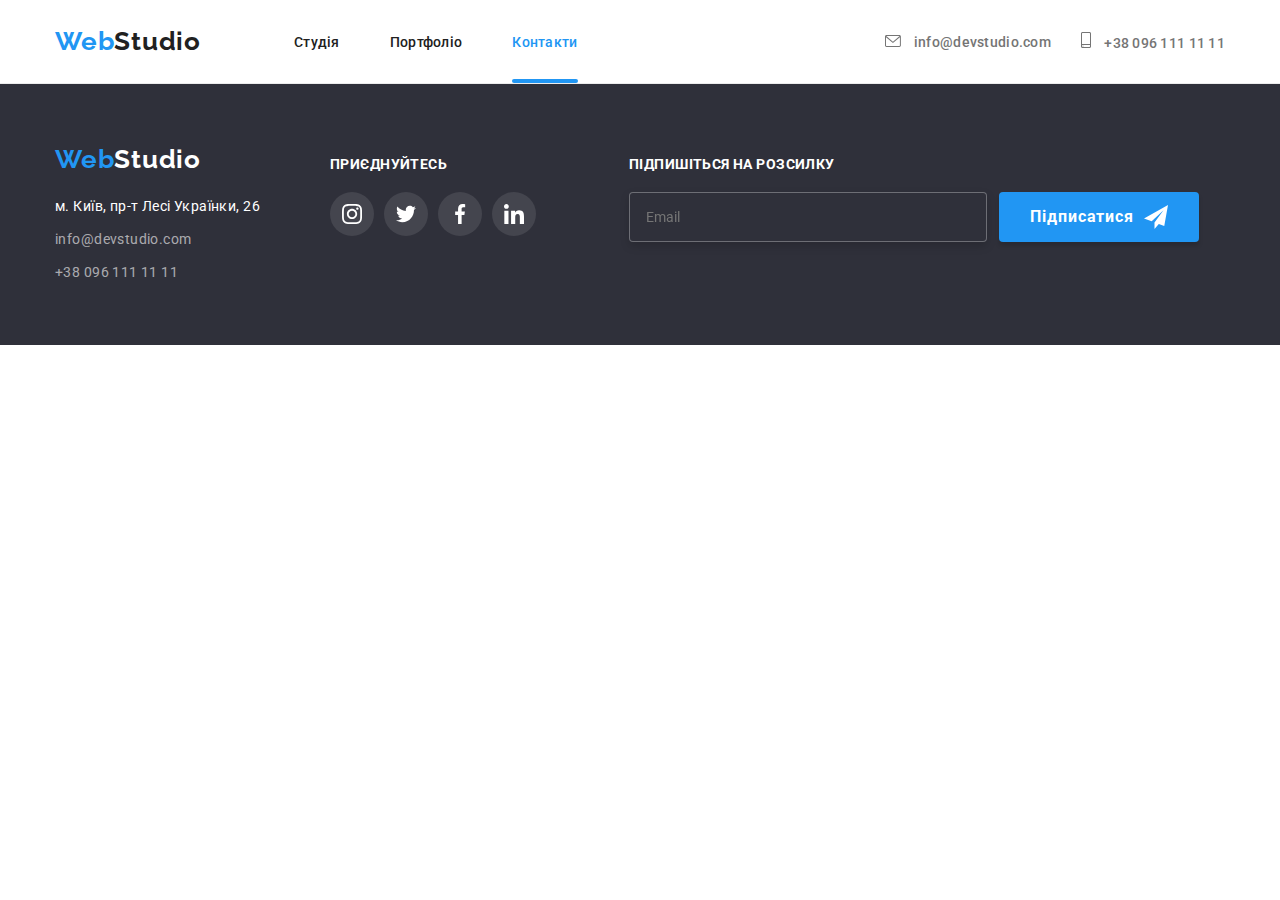
==== commit b53b14e6: "menu overflow fixed" ====
--- a/contacts.html
+++ b/contacts.html
@@ -23,20 +23,20 @@
     <header class="page-header ">
         <div class="container page-header__container menu">
     
-            <a href="./index.html" class="logo" lang="en">
+            <a href="./index.html" class="logo" lang="en" data-logo>
                 <span>Web</span><span class="logo--black">Studio</span>
             </a>
             <!-- Меню сайту на мобільном -->
-            <button class="button__menu" type="button" data-menu-button aria-expanded="false">
-                <svg class="icon icon__menu" aria-label="Перемикач мобільного меню">
-                    <use class="icon__menu--close" href="./img/sprite.svg#close-menu"></use>
-                    <use class="icon__menu--open" href="./img/sprite.svg#menu"></use>
+            <button class="menu__button" type="button" data-menu-button aria-expanded="false">
+                <svg class="icon menu__icon" aria-label="Перемикач мобільного меню">
+                    <use class="menu__icon--close" href="./img/sprite.svg#close-menu"></use>
+                    <use class="menu__icon--open" href="./img/sprite.svg#menu"></use>
                 </svg>
             </button>
     
             <div class="menu__container" data-menu>
                 <!-- Навігація сайту на мобільном  -->
-                <nav class=" site-nav__menu">
+                <nav class=" menu__site-nav">
                     <ul class="site-nav__list">
                         <li class="site-nav__item site-nav__item--menu">
                             <a href="./index.html" class="site-nav__link site-nav__link--menu ">
@@ -56,7 +56,7 @@
                     </ul>
                 </nav>
                 <!-- Телефон та мейл меню сайту на мобільном -->
-                <ul class="mail-tel__menu">
+                <ul class="menu__mail-tel">
                     <li class="mail-tel__item mail-tel__item--menu">
                         <a class="mail-tel__link mail-tel__link--menu-mail" href="mailto:info@devstudio.com">
                             info@devstudio.com
--- a/css/main.min.css
+++ b/css/main.min.css
@@ -1 +1 @@
-body{font-family:"Roboto",sans-serif;font-size:14px;font-weight:400;color:#757575}h1,h2,h3,h4,h5,h6,p{margin:0}img{display:block;max-width:100%;height:auto}ul{list-style:none;padding:0;margin:0}.container{min-width:320px;padding-left:15px;padding-right:15px;margin-left:auto;margin-right:auto}@media screen and (min-width: 480px){.container{width:480px}}@media screen and (min-width: 768px){.container{width:768px}}@media screen and (min-width: 1200px){.container{width:1200px}}.section{padding-top:60px;padding-bottom:60px}body.modal-open{overflow:hidden}@media screen and (min-width: 1200px){.section{padding-top:94px;padding-bottom:94px}}.icon{display:inline-block;width:1em;height:1em;stroke-width:0;fill:currentColor}.logo{color:#2196f3;font-family:"Raleway",sans-serif;font-weight:700;font-size:24px;line-height:1.19;letter-spacing:.03em;text-decoration:none;outline:none}@media screen and (min-width: 1200px){.logo{font-size:26px}}.social__list{display:-webkit-box;display:-ms-flexbox;display:flex;-webkit-box-pack:center;-ms-flex-pack:center;justify-content:center}.social__item:not(:last-child){margin-right:10px}.social__icon{width:20px;height:20px;-webkit-transition:fill 250ms cubic-bezier(0.4, 0, 0.2, 1);transition:fill 250ms cubic-bezier(0.4, 0, 0.2, 1)}.social__link{display:-webkit-box;display:-ms-flexbox;display:flex;-webkit-box-pack:center;-ms-flex-pack:center;justify-content:center;-webkit-box-align:center;-ms-flex-align:center;align-items:center;width:44px;height:44px;border-radius:50%;-webkit-transition:background-color 250ms cubic-bezier(0.4, 0, 0.2, 1);transition:background-color 250ms cubic-bezier(0.4, 0, 0.2, 1)}.button{display:inline-block;text-align:center;padding:0;min-width:200px;height:50px;font-weight:700;font-size:16px;line-height:1.875;letter-spacing:.06em;border-radius:4px;border:none;outline:none;cursor:pointer}.button--blue{color:#fff;background-color:#2196f3;-webkit-box-shadow:0px 4px 4px rgba(0,0,0,.15);box-shadow:0px 4px 4px rgba(0,0,0,.15)}.button__icon{margin-left:10px;width:24px;height:24px}.button__icon--white{fill:#fff}.page-header{background-color:#fff;border-bottom:1px solid #ececec}.page-header__container{display:-webkit-box;display:-ms-flexbox;display:flex;-webkit-box-align:center;-ms-flex-align:center;align-items:center}.logo--black{color:#212121}@media screen and (max-width: 767px){.page-header__container{padding-top:16px;padding-bottom:16px}}.page-footer{background-color:#2f303a;padding-top:60px;padding-bottom:60px}.logo--white{color:#fff}.address{display:block}.page-footer__address{margin-top:20px}.address__item:not(:last-child){margin-bottom:9px}.address__link{color:rgba(255,255,255,.6);font-size:14px;font-weight:400;line-height:1.71;letter-spacing:.03em;text-decoration:none;font-style:normal;-webkit-transition:color 250ms cubic-bezier(0.4, 0, 0.2, 1);transition:color 250ms cubic-bezier(0.4, 0, 0.2, 1)}.address__link--white{color:#fff}.address__link:hover,.address__link:focus{color:#2196f3;outline:none}.social__title{margin-bottom:20px;text-transform:uppercase;font-size:14px;line-height:1.1428571429;letter-spacing:.03em;color:#fff}.icon--white{fill:#fff}.social__link--grey{background-color:rgba(255,255,255,.1)}.page-footer__social .social__link:hover,.page-footer__social .social__link:focus{background-color:#2196f3;outline:none}@media screen and (max-width: 767px){.page-footer__social{margin-top:60px}}@media screen and (max-width: 1199px){.page-footer__signup-form{margin-top:60px}.signup-form__input{margin-bottom:20px}}.page-footer__container{text-align:center}@media screen and (min-width: 768px){.container__logo-address-social{display:-webkit-box;display:-ms-flexbox;display:flex}.signup-form__button{display:-webkit-box;display:-ms-flexbox;display:flex;-webkit-box-pack:center;-ms-flex-pack:center;justify-content:center;-webkit-box-align:center;-ms-flex-align:center;align-items:center;margin-left:auto;margin-right:auto}}@media screen and (min-width: 768px)and (max-width: 1199px){.container__logo-address-social{margin-left:76px}.page-footer__social{margin-left:165px}.page-footer__signup-form{margin-left:auto;margin-right:auto}.signup-form__input{min-width:450px}}@media screen and (min-width: 1200px){.page-footer__container{display:-webkit-box;display:-ms-flexbox;display:flex}.social__list--positionStart{-webkit-box-pack:start;-ms-flex-pack:start;justify-content:flex-start}.page-footer__social{margin-left:70px;margin-top:12px}.page-footer__signup-form{display:block;margin-top:12px;margin-left:93px}.signup-form__label{margin-right:12px}.signup-form__input{min-width:358px}.signup-form__button{margin-left:12px;-webkit-transform:translateY(20px);transform:translateY(20px)}.container__input-button{display:-webkit-box;display:-ms-flexbox;display:flex}}.site-nav__item:not(:last-child){margin-right:50px}.site-nav__link{display:block;padding-top:32px;padding-bottom:32px;font-weight:500;font-size:14px;line-height:1.1428571429;letter-spacing:.02em;color:var(--black-color);text-decoration:none;-webkit-transition:color 250ms cubic-bezier(0.4, 0, 0.2, 1);transition:color 250ms cubic-bezier(0.4, 0, 0.2, 1)}.site-nav__link:hover,.site-nav__link:focus{color:#2196f3;outline:none}.site-nav__link--active{position:relative;color:#2196f3}@media screen and (max-width: 767px){.site-nav{display:none}}@media screen and (min-width: 768px){.site-nav{display:-webkit-box;display:-ms-flexbox;display:flex;-webkit-box-align:center;-ms-flex-align:center;align-items:center}.site-nav__list{display:-webkit-box;display:-ms-flexbox;display:flex;margin-left:93px}.site-nav__link--active{display:inline-block}.site-nav__link--active::after{position:absolute;bottom:-1px;left:0;display:block;content:"";height:4px;width:100%;border-radius:2px;background-color:#2196f3}}.mail-tel__icon{margin-right:10px;-webkit-transition:fill 250ms cubic-bezier(0.4, 0, 0.2, 1);transition:fill 250ms cubic-bezier(0.4, 0, 0.2, 1)}.mail-tel__icon--width16{width:16px;height:12px}.mail-tel__icon--width10{width:10px;height:16px}.mail-tel__link{display:block;padding-top:5px;padding-bottom:5px;font-weight:500;font-size:14px;line-height:1.1428571429;letter-spacing:.02em;color:#757575;text-decoration:none;-webkit-transition:color 250ms cubic-bezier(0.4, 0, 0.2, 1);transition:color 250ms cubic-bezier(0.4, 0, 0.2, 1)}.mail-tel__link:hover,.mail-tel__link:focus{color:#2196f3;outline:none}@media screen and (max-width: 767px){.mail-tel{display:none}}@media screen and (min-width: 768px){.mail-tel{display:block;margin-left:auto}}@media screen and (min-width: 1200px){.mail-tel{display:-webkit-box;display:-ms-flexbox;display:flex;margin-left:auto;-webkit-box-align:center;-ms-flex-align:center;align-items:center}.mail-tel__item:not(:last-child){margin-right:30px}.mail-tel__link{padding-top:32px;padding-bottom:32px}}.button__menu{z-index:2;display:block;margin-left:auto;padding:0;border:none;background-color:rgba(0,0,0,0);cursor:pointer}.button__menu .icon__menu--close{display:none}.button__menu.button__menu--is-open .icon__menu--close{display:block}.button__menu.button__menu--is-open .icon__menu--open{display:none}.button__menu .logo.logo--is-close{display:none}.icon__menu{width:40px;height:40px;-webkit-transition:fill 250ms cubic-bezier(0.4, 0, 0.2, 1);transition:fill 250ms cubic-bezier(0.4, 0, 0.2, 1)}.button__menu:hover .icon__menu{fill:#2196f3;outline:none}.menu__container{display:none;position:absolute;top:0;left:0;width:100%;height:100%;padding:48px 0 48px 40px;background-color:#fff}.menu__container.menu--is-open{display:inline-block}.site-nav__link--menu{padding:0;font-size:40px;line-height:1.175}.site-nav__item--menu:not(:last-child){margin:0 0 32px 0}.site-nav__item--menu:last-child{margin:0;margin-bottom:150px}.mail-tel__link--menu-mail{padding:0;font-size:34px;line-height:1.1764705882}.mail-tel__link--menu-tel{padding:0;font-size:24px;line-height:1.1666666667}.mail-tel__item--menu:not(:last-child){margin:0 0 32px 0}.mail-tel__item--menu:last-child{margin:0 0 64px 0}.social__list--menu{display:-webkit-box;display:-ms-flexbox;display:flex;-webkit-box-pack:start;-ms-flex-pack:start;justify-content:flex-start}.social__item--menu{display:inline-block}.social__item--menu:not(:last-child){padding-right:10px;margin-right:10px;border-right:1px solid rgba(33,33,33,.2)}.social__name{color:#2196f3;font-weight:500;font-size:18px;line-height:calc 1.2222222222;letter-spacing:.06em}.social__link--menu{text-decoration:none}@media screen and (min-width: 768px){.button__menu{display:none}.menu__container.menu--is-open{display:none}}.signup-form{display:block;text-align:center}.signup-form::-webkit-input-placeholder{padding-left:16px;font-style:normal;font-weight:400;font-size:16px;line-height:1.25;letter-spacing:.03em;color:rgba(255,255,255,.6)}.signup-form::-moz-placeholder{padding-left:16px;font-style:normal;font-weight:400;font-size:16px;line-height:1.25;letter-spacing:.03em;color:rgba(255,255,255,.6)}.signup-form:-ms-input-placeholder{padding-left:16px;font-style:normal;font-weight:400;font-size:16px;line-height:1.25;letter-spacing:.03em;color:rgba(255,255,255,.6)}.signup-form::-ms-input-placeholder{padding-left:16px;font-style:normal;font-weight:400;font-size:16px;line-height:1.25;letter-spacing:.03em;color:rgba(255,255,255,.6)}.signup-form::placeholder{padding-left:16px;font-style:normal;font-weight:400;font-size:16px;line-height:1.25;letter-spacing:.03em;color:rgba(255,255,255,.6)}.signup-form__label{display:block;text-align:center;font-weight:700;font-size:14px;line-height:1.1428571429;letter-spacing:.03em;text-transform:uppercase;color:#fff}.signup-form__input{margin-top:20px;padding-left:16px;width:100%;min-height:50px;background-color:#2f303a;border:1px solid rgba(255,255,255,.3);-webkit-filter:drop-shadow(0px 4px 4px rgba(0, 0, 0, 0.15));filter:drop-shadow(0px 4px 4px rgba(0, 0, 0, 0.15));border-radius:4px}.substrate{max-height:600px;max-width:1600px;margin-left:auto;margin-right:auto;background-color:#c4c4c4;background-image:-webkit-gradient(linear, left top, right top, from(rgba(47, 48, 58, 0.4)), to(rgba(47, 48, 58, 0.4))),url(../img/hero-back-mobile.jpg);background-image:linear-gradient(to right, rgba(47, 48, 58, 0.4), rgba(47, 48, 58, 0.4)),url(../img/hero-back-mobile.jpg);background-repeat:no-repeat;background-position:center;background-size:cover}.order{padding-top:118px;padding-bottom:118px;text-align:center}.order__title{color:#fff;font-weight:900;font-size:26px;line-height:1.36;letter-spacing:.06em;text-transform:uppercase}.order__button{display:inline;margin-top:30px}@media(min-device-pixel-ratio: 2),(-webkit-min-device-pixel-ratio: 2),(min-resolution: 192dpi),(min-resolution: 2dppx){.substrate{background-image:url(../img/hero-back-mobile@2x.jpg)}}@media screen and (min-width: 768px){.substrate{background-image:url(../img/hero-back-tablet.jpg)}}@media screen and (min-width: 768px)and (min-device-pixel-ratio: 2),screen and (min-width: 768px)and (-webkit-min-device-pixel-ratio: 2),screen and (min-width: 768px)and (min-resolution: 192dpi),screen and (min-width: 768px)and (min-resolution: 2dppx){.substrate{background-image:url(../img/hero-back-tablet@2x.jpg)}}@media screen and (min-width: 1200px){.substrate{background-image:url(../img/hero-back-desktop.jpg)}}@media screen and (min-width: 1200px)and (min-device-pixel-ratio: 2),screen and (min-width: 1200px)and (-webkit-min-device-pixel-ratio: 2),screen and (min-width: 1200px)and (min-resolution: 192dpi),screen and (min-width: 1200px)and (min-resolution: 2dppx){.substrate{background-image:url(../img/hero-back-desktop@2x.jpg)}}@media screen and (min-width: 1200px){.order{padding-top:200px;padding-bottom:200px}}@media screen and (min-width: 1200px){.order__title{font-size:44px}}@media screen and (min-width: 1200px){.order__button{min-width:216px}}.backdrop{position:fixed;top:0;left:0;width:100%;height:100%;background-color:rgba(0,0,0,.2);opacity:1;-webkit-transition:opacity 250ms cubic-bezier(0.4, 0, 0.2, 1);transition:opacity 250ms cubic-bezier(0.4, 0, 0.2, 1)}.backdrop--is-hidden{pointer-events:none;opacity:0}.backdrop--is-hidden .modal{-webkit-transform:translate(-50%, -50%) scale(0);transform:translate(-50%, -50%) scale(0)}.modal{position:absolute;display:block;overflow-y:scroll;top:50%;left:50%;background-color:#fff;-webkit-box-shadow:0px 1px 3px rgba(0,0,0,.12),0px 1px 1px rgba(0,0,0,.14),0px 2px 1px rgba(0,0,0,.2);box-shadow:0px 1px 3px rgba(0,0,0,.12),0px 1px 1px rgba(0,0,0,.14),0px 2px 1px rgba(0,0,0,.2);border-radius:4px;-webkit-transform:translate(-50%, -50%) scale(1) rotateZ(1turn);transform:translate(-50%, -50%) scale(1) rotateZ(1turn);-webkit-transition:-webkit-transform 250ms cubic-bezier(0.4, 0, 0.2, 1);transition:-webkit-transform 250ms cubic-bezier(0.4, 0, 0.2, 1);transition:transform 250ms cubic-bezier(0.4, 0, 0.2, 1);transition:transform 250ms cubic-bezier(0.4, 0, 0.2, 1), -webkit-transform 250ms cubic-bezier(0.4, 0, 0.2, 1)}.close{display:block;position:absolute;top:8px;right:8px;width:30px;height:30px;border:1px solid rgba(0,0,0,.1);background-color:#fff;border-radius:50%;cursor:pointer}.close__icon{display:block;position:absolute;top:50%;left:50%;-webkit-transform:translate(-50%, -50%);transform:translate(-50%, -50%);width:18px;height:18px;fill:#212121;-webkit-transition:fill 250ms cubic-bezier(0.4, 0, 0.2, 1);transition:fill 250ms cubic-bezier(0.4, 0, 0.2, 1)}.close:hover .close__icon,.close:focus .close__icon{fill:#2196f3;outline:none}.modal__container{padding:40px}.modal__title{margin-bottom:12px;font-family:inherit;font-style:normal;font-weight:700;font-size:20px;line-height:1.15;text-align:center;letter-spacing:.03em;color:var(--black-color)}.data-form{display:block;margin-left:auto;margin-right:auto}.data-form__button{display:block;margin-left:auto;margin-right:auto;-webkit-transition:background-color 250ms cubic-bezier(0.4, 0, 0.2, 1);transition:background-color 250ms cubic-bezier(0.4, 0, 0.2, 1)}.data-form__button:hover,.data-form__button:focus{background-color:#188ce8;outline:none}.data-form__field{display:-webkit-box;display:-ms-flexbox;display:flex;-webkit-box-orient:vertical;-webkit-box-direction:normal;-ms-flex-direction:column;flex-direction:column;margin-bottom:10px}.data-form__feedback{display:-webkit-box;display:-ms-flexbox;display:flex;-webkit-box-orient:vertical;-webkit-box-direction:normal;-ms-flex-direction:column;flex-direction:column;margin-bottom:20px}.data-form__feedback::-webkit-input-placeholder{font-weight:400;font-size:12px;line-height:1.1666666667;letter-spacing:.01em;color:rgba(117,117,117,.5)}.data-form__feedback::-moz-placeholder{font-weight:400;font-size:12px;line-height:1.1666666667;letter-spacing:.01em;color:rgba(117,117,117,.5)}.data-form__feedback:-ms-input-placeholder{font-weight:400;font-size:12px;line-height:1.1666666667;letter-spacing:.01em;color:rgba(117,117,117,.5)}.data-form__feedback::-ms-input-placeholder{font-weight:400;font-size:12px;line-height:1.1666666667;letter-spacing:.01em;color:rgba(117,117,117,.5)}.data-form__feedback::placeholder{font-weight:400;font-size:12px;line-height:1.1666666667;letter-spacing:.01em;color:rgba(117,117,117,.5)}.data-form__accept{display:-webkit-box;display:-ms-flexbox;display:flex;-webkit-box-pack:center;-ms-flex-pack:center;justify-content:center;margin-bottom:30px}.data-form__label{margin-bottom:4px;font-weight:400;font-size:12px;line-height:1.1666666667;letter-spacing:.01em;color:#757575}.data-form__container{position:relative;display:-webkit-box;display:-ms-flexbox;display:flex}.data-form__input{display:inline-block;width:100%;margin:0;padding:12px 12px 12px 42px;border:1px solid rgba(33,33,33,.2);border-radius:4px;font-weight:400;font-size:12px;line-height:1.1666666667;-webkit-transition:border-color 250ms cubic-bezier(0.4, 0, 0.2, 1);transition:border-color 250ms cubic-bezier(0.4, 0, 0.2, 1)}.data-form__input:hover,.data-form__input:focus{border-color:#2196f3;outline:none}.data-form__icon{position:absolute;left:12px;top:50%;-webkit-transform:translateY(-50%);transform:translateY(-50%);width:18px;height:18px;fill:#212121;-webkit-transition:fill 250ms cubic-bezier(0.4, 0, 0.2, 1);transition:fill 250ms cubic-bezier(0.4, 0, 0.2, 1)}.data-form__input:hover+.data-form__icon,.data-form__input:focus+.data-form__icon{fill:#2196f3;outline:none}.data-form__textarea{height:120px;resize:none;margin:0;padding:12px 16px 12px 16px;border:1px solid rgba(33,33,33,.2);border-radius:4px;font-weight:400;font-size:12px;line-height:1.1666666667;-webkit-transition:border-color 250ms cubic-bezier(0.4, 0, 0.2, 1);transition:border-color 250ms cubic-bezier(0.4, 0, 0.2, 1)}.data-form__textarea:hover,.data-form__textarea:focus{border-color:#2196f3;outline:none}.accept{position:relative;display:-webkit-box;display:-ms-flexbox;display:flex}.accept__input--hidden{opacity:0}.accept__icon{position:absolute;left:50%;top:50%;-webkit-transform:translate(-50%, -50%);transform:translate(-50%, -50%);opacity:0;pointer-events:none;width:16px;height:15px;background-color:#2196f3;fill:#fff;-webkit-transition:opacity 250ms cubic-bezier(0.4, 0, 0.2, 1);transition:opacity 250ms cubic-bezier(0.4, 0, 0.2, 1)}.accept__input:focus+.accept__icon{opacity:1;outline:none}.accept::before{position:relative;display:-webkit-box;display:-ms-flexbox;display:flex;content:"";width:16px;height:15px;position:absolute;left:50%;top:50%;-webkit-transform:translate(-50%, -50%);transform:translate(-50%, -50%);border:1px solid #212121;-webkit-transition:border 250ms cubic-bezier(0.4, 0, 0.2, 1);transition:border 250ms cubic-bezier(0.4, 0, 0.2, 1)}.accept__label{margin-left:7px;font-weight:400;font-size:12px;line-height:1.7142857143;letter-spacing:.03em;color:#757575}.accept__label--blue{color:#2196f3}@media screen and (max-width: 449px){.modal{width:100%;max-height:100%}.backdrop{padding:15px}}@media screen and (min-width: 450px){.modal{min-width:450px;min-height:609px}}@media screen and (min-width: 1200px){.modal{min-width:528px;min-height:581px}.accept__label{font-size:12px}}@media screen and (max-width: 767px){.benefits__item:not(:last-child){margin-bottom:30px}}@media screen and (min-width: 768px){.benefits__list{display:-webkit-box;display:-ms-flexbox;display:flex}}@media screen and (min-width: 768px)and (max-width: 1199px){.benefits__list{-ms-flex-wrap:wrap;flex-wrap:wrap;gap:30px}.benefits__item{-ms-flex-preferred-size:calc((100% - 30px)/2);flex-basis:calc((100% - 30px)/2)}}@media screen and (min-width: 1200px){.benefits__item{-ms-flex-preferred-size:calc((100% - 90px)/4);flex-basis:calc((100% - 90px)/4)}.benefits__item:not(:last-child){margin-right:30px}}.benefits__item::before{content:"";display:block;margin-bottom:30px;height:120px;background-color:#f5f4fa;background-position:center;background-repeat:no-repeat;background-size:70px;border-radius:4px}.benefits__item--antena::before{background-image:url("../img/antena.svg")}.benefits__item--clock::before{background-image:url("../img/clock.svg")}.benefits__item--diagram::before{background-image:url("../img/diagram.svg")}.benefits__item--astronaut::before{background-image:url("../img/astronaut.svg")}.benefits__title{margin-bottom:10px;font-size:14px;font-weight:700;line-height:1.14;letter-spacing:.03em;text-transform:uppercase;color:#212121}.benefits__text{line-height:1.7142857143;letter-spacing:.03em}.wedo{padding-top:0}.wedo__title{margin-bottom:50px;font-weight:700;font-size:36px;line-height:1.17;letter-spacing:.03em;text-align:center;color:#212121}.wedo__list{display:-webkit-box;display:-ms-flexbox;display:flex}.wedo__item{-ms-flex-preferred-size:calc((100% - 60px)/3);flex-basis:calc((100% - 60px)/3)}.wedo__item:not(:last-child){margin-right:30px}.wedo__img-back{position:relative}.wedo__img-back::before{position:absolute;display:inline-block;content:"";bottom:0;left:0;height:70px;width:100%;background-color:rgba(47,48,58,.8)}.wedo__text-back{position:absolute;display:-webkit-box;display:-ms-flexbox;display:flex;-webkit-box-align:center;-ms-flex-align:center;align-items:center;height:70px;bottom:0;left:50%;-webkit-transform:translateX(-50%);transform:translateX(-50%);font-weight:700;font-size:14px;line-height:1.1428571429;text-align:center;letter-spacing:.03em;text-transform:uppercase;color:#fff}@media screen and (max-width: 1199px){.wedo{display:none}}.team__item{display:block;margin-left:auto;margin-right:auto;background:#fff;-webkit-box-shadow:0px 1px 3px rgba(0,0,0,.12),0px 1px 1px rgba(0,0,0,.14),0px 2px 1px rgba(0,0,0,.2);box-shadow:0px 1px 3px rgba(0,0,0,.12),0px 1px 1px rgba(0,0,0,.14),0px 2px 1px rgba(0,0,0,.2);border-radius:0px 0px 4px 4px}.team__title{margin-bottom:30px;font-weight:700;font-size:28px;line-height:1.17;letter-spacing:.03em;text-align:center;color:#212121}.team{background:#f5f4fa}.team__name-position{padding-top:30px;padding-bottom:30px}.team__name{margin-bottom:10px;font-size:16px;font-weight:500;line-height:1.19;letter-spacing:.03em;text-align:center;color:#212121}.team__position{margin-bottom:16px;font-size:16px;line-height:1.19;letter-spacing:.03em;text-align:center}.icon--grey{fill:#afb1b8}.team .social__link:hover,.team .social__link:focus{background-color:#2196f3;outline:none}.team .social__link:hover .icon,.team .social__link:focus .icon{fill:#fff}@media screen and (max-width: 767px){.team__item:not(:last-child){margin-bottom:30px}}@media screen and (min-width: 768px){.team__list{display:-webkit-box;display:-ms-flexbox;display:flex}}@media screen and (min-width: 768px)and (max-width: 1199px){.team__list{-ms-flex-wrap:wrap;flex-wrap:wrap;gap:30px}.team__item{-ms-flex-preferred-size:calc((100% - 30px)/2);flex-basis:calc((100% - 30px)/2)}}@media screen and (min-width: 1200px){.team__item{-ms-flex-preferred-size:calc((100% - 90px)/4);flex-basis:calc((100% - 90px)/4)}.team__item:not(:last-child){margin-right:30px}}@media screen and (min-width: 1200px){.team__title{margin-bottom:50px;font-size:36px}}.clients__title{margin-bottom:30px;font-weight:700;font-size:28px;line-height:1.17;letter-spacing:.03em;text-align:center;color:#212121}.clients__list{display:-webkit-box;display:-ms-flexbox;display:flex;-ms-flex-wrap:wrap;flex-wrap:wrap;gap:30px}.clients__link{display:-webkit-box;display:-ms-flexbox;display:flex;-webkit-box-pack:center;-ms-flex-pack:center;justify-content:center;-webkit-box-align:center;-ms-flex-align:center;align-items:center;height:92px;border:1px solid #afb1b8;border-radius:4px;-webkit-transition:border-color 250ms cubic-bezier(0.4, 0, 0.2, 1);transition:border-color 250ms cubic-bezier(0.4, 0, 0.2, 1)}.clients__link:hover,.clients__link:focus{border-color:#2196f3;outline:none}.clients__icon{width:106px;height:60px;fill:#afb1b8;-webkit-transition:fill 250ms cubic-bezier(0.4, 0, 0.2, 1);transition:fill 250ms cubic-bezier(0.4, 0, 0.2, 1)}.clients__link:hover .clients__icon,.clients__link:focus .clients__icon{fill:#2196f3;outline:none}@media screen and (max-width: 767px){.clients__item{-ms-flex-preferred-size:calc((100% - 30px)/2);flex-basis:calc((100% - 30px)/2)}}@media screen and (min-width: 768px)and (max-width: 1199px){.clients__item{-ms-flex-preferred-size:calc((100% - 60px)/3);flex-basis:calc((100% - 60px)/3)}}@media screen and (min-width: 1200px){.clients__title{margin-bottom:50px;font-size:36px}.clients__list{-ms-flex-wrap:nowrap;flex-wrap:nowrap}.clients__item{-ms-flex-preferred-size:calc((100% - 150px)/6);flex-basis:calc((100% - 150px)/6)}}.portfolio-choice{display:-webkit-box;display:-ms-flexbox;display:flex}.portfolio-choice__button{padding:6px 22px;border-radius:4px;border:0;background-color:#f5f4fa;font-family:inherit;font-weight:500;font-size:16px;line-height:1.63;letter-spacing:.03em;color:#212121;text-align:center;cursor:pointer;-webkit-transition-property:color,background-color,-webkit-box-shadow;transition-property:color,background-color,-webkit-box-shadow;transition-property:color,background-color,box-shadow;transition-property:color,background-color,box-shadow,-webkit-box-shadow;-webkit-transition-duration:250ms;transition-duration:250ms;-webkit-transition-timing-function:cubic-bezier(0.4, 0, 0.2, 1);transition-timing-function:cubic-bezier(0.4, 0, 0.2, 1)}.portfolio-choice__button:hover,.portfolio-choice__button:focus{background-color:#2196f3;color:#fff;outline:none;-webkit-box-shadow:0px 3px 1px rgba(0,0,0,.1),0px 1px 2px rgba(0,0,0,.08),0px 2px 2px rgba(0,0,0,.12);box-shadow:0px 3px 1px rgba(0,0,0,.1),0px 1px 2px rgba(0,0,0,.08),0px 2px 2px rgba(0,0,0,.12)}@media screen and (max-width: 1199px){.portfolio-choice{-ms-flex-wrap:wrap;flex-wrap:wrap;-webkit-box-pack:start;-ms-flex-pack:start;justify-content:flex-start;gap:15px 8px;margin-bottom:40px}}@media screen and (min-width: 768px){.portfolio-choice{-webkit-box-pack:center;-ms-flex-pack:center;justify-content:center;margin-bottom:50px}.portfolio-choice__item:not(:last-child){margin-right:8px}}.portfolio{display:block}.portfolio__link{text-decoration:none;display:inline-block}.portfolio__link:hover,.portfolio__link:focus{outline:none;-webkit-box-shadow:0px 1px 1px rgba(0,0,0,.12),0px 4px 4px rgba(0,0,0,.06),1px 4px 6px rgba(0,0,0,.16);box-shadow:0px 1px 1px rgba(0,0,0,.12),0px 4px 4px rgba(0,0,0,.06),1px 4px 6px rgba(0,0,0,.16)}.portfolio__back{position:relative;overflow:hidden}.portfolio__img-back{position:absolute;display:inline-block;top:0;left:0;height:100%;width:100%;background-color:rgba(33,150,243,.9);-webkit-transform:translateY(100%);transform:translateY(100%);-webkit-transition:-webkit-transform 250ms cubic-bezier(0.4, 0, 0.2, 1);transition:-webkit-transform 250ms cubic-bezier(0.4, 0, 0.2, 1);transition:transform 250ms cubic-bezier(0.4, 0, 0.2, 1);transition:transform 250ms cubic-bezier(0.4, 0, 0.2, 1), -webkit-transform 250ms cubic-bezier(0.4, 0, 0.2, 1)}.portfolio__link:hover .portfolio__img-back,.portfolio__link:focus .portfolio__img-back{-webkit-transform:translateY(0);transform:translateY(0);outline:none}.portfolio__text-back{position:absolute;padding:63px 24px;top:0;left:0;font-weight:400;font-size:18px;line-height:1.5555555556;letter-spacing:.03em;color:#fff}.portfolio__title-text{padding:20px 24px;border-bottom:1px solid #eee;border-left:1px solid #eee;border-right:1px solid #eee}.portfolio__title{margin-bottom:4px;font-weight:700;font-size:18px;line-height:2;letter-spacing:.06em;color:#212121}.portfolio__text{font-size:16px;line-height:1.88;letter-spacing:.03em}@media screen and (max-width: 479px){.portfolio__item:not(:last-child){margin-bottom:30px}}@media screen and (min-width: 768px){.portfolio{display:-webkit-box;display:-ms-flexbox;display:flex;-ms-flex-wrap:wrap;flex-wrap:wrap;gap:30px}}@media screen and (min-width: 768px)and (max-width: 1199px){.portfolio__item{-ms-flex-preferred-size:calc((100% - 30px)/2);flex-basis:calc((100% - 30px)/2);-webkit-transition:-webkit-box-shadow 250ms cubic-bezier(0.4, 0, 0.2, 1);transition:-webkit-box-shadow 250ms cubic-bezier(0.4, 0, 0.2, 1);transition:box-shadow 250ms cubic-bezier(0.4, 0, 0.2, 1);transition:box-shadow 250ms cubic-bezier(0.4, 0, 0.2, 1), -webkit-box-shadow 250ms cubic-bezier(0.4, 0, 0.2, 1)}}@media screen and (min-width: 1200px){.portfolio__item{-ms-flex-preferred-size:calc((100% - 60px)/3);flex-basis:calc((100% - 60px)/3);-webkit-transition:-webkit-box-shadow 250ms cubic-bezier(0.4, 0, 0.2, 1);transition:-webkit-box-shadow 250ms cubic-bezier(0.4, 0, 0.2, 1);transition:box-shadow 250ms cubic-bezier(0.4, 0, 0.2, 1);transition:box-shadow 250ms cubic-bezier(0.4, 0, 0.2, 1), -webkit-box-shadow 250ms cubic-bezier(0.4, 0, 0.2, 1)}}/*# sourceMappingURL=main.min.css.map */+body{font-family:"Roboto",sans-serif;font-size:14px;font-weight:400;color:#757575}h1,h2,h3,h4,h5,h6,p{margin:0}img{display:block;max-width:100%;height:auto}ul{list-style:none;padding:0;margin:0}.visually-hidden{position:absolute;white-space:nowrap;width:1px;height:1px;overflow:hidden;border:0;padding:0;clip:rect(0 0 0 0);-webkit-clip-path:inset(50%);clip-path:inset(50%);margin:-1px}.container{min-width:320px;padding-left:15px;padding-right:15px;margin-left:auto;margin-right:auto}@media screen and (min-width: 480px){.container{width:480px}}@media screen and (min-width: 768px){.container{width:768px}}@media screen and (min-width: 1200px){.container{width:1200px}}.section{padding-top:60px;padding-bottom:60px}body.modal-open{overflow:hidden}@media screen and (min-width: 1200px){.section{padding-top:94px;padding-bottom:94px}}.icon{display:inline-block;width:1em;height:1em;stroke-width:0;fill:currentColor}.logo{color:#2196f3;font-family:"Raleway",sans-serif;font-weight:700;font-size:24px;line-height:1.19;letter-spacing:.03em;text-decoration:none;outline:none}@media screen and (min-width: 1200px){.logo{font-size:26px}}.social__list{display:-webkit-box;display:-ms-flexbox;display:flex;-webkit-box-pack:center;-ms-flex-pack:center;justify-content:center}.social__item:not(:last-child){margin-right:10px}.social__icon{width:20px;height:20px;-webkit-transition:fill 250ms cubic-bezier(0.4, 0, 0.2, 1);transition:fill 250ms cubic-bezier(0.4, 0, 0.2, 1)}.social__link{display:-webkit-box;display:-ms-flexbox;display:flex;-webkit-box-pack:center;-ms-flex-pack:center;justify-content:center;-webkit-box-align:center;-ms-flex-align:center;align-items:center;width:44px;height:44px;border-radius:50%;-webkit-transition:background-color 250ms cubic-bezier(0.4, 0, 0.2, 1);transition:background-color 250ms cubic-bezier(0.4, 0, 0.2, 1)}.button{display:inline-block;text-align:center;padding:0;min-width:200px;height:50px;font-weight:700;font-size:16px;line-height:1.875;letter-spacing:.06em;border-radius:4px;border:none;outline:none;cursor:pointer}.button--blue{color:#fff;background-color:#2196f3;-webkit-box-shadow:0px 4px 4px rgba(0,0,0,.15);box-shadow:0px 4px 4px rgba(0,0,0,.15)}.button__icon{margin-left:10px;width:24px;height:24px}.button__icon--white{fill:#fff}.page-header{background-color:#fff;border-bottom:1px solid #ececec}.page-header__container{display:-webkit-box;display:-ms-flexbox;display:flex;-webkit-box-align:center;-ms-flex-align:center;align-items:center}.logo--black{color:#212121}@media screen and (max-width: 767px){.page-header__container{padding-top:16px;padding-bottom:16px}}.site-nav__item:not(:last-child){margin-right:50px}.site-nav__link{display:block;padding-top:32px;padding-bottom:32px;font-weight:500;font-size:14px;line-height:1.1428571429;letter-spacing:.02em;color:#212121;text-decoration:none;-webkit-transition:color 250ms cubic-bezier(0.4, 0, 0.2, 1);transition:color 250ms cubic-bezier(0.4, 0, 0.2, 1)}.site-nav__link:hover,.site-nav__link:focus{color:#2196f3;outline:none}.site-nav__link--active{position:relative;color:#2196f3}@media screen and (max-width: 767px){.site-nav{display:none}}@media screen and (min-width: 768px){.site-nav{display:-webkit-box;display:-ms-flexbox;display:flex;-webkit-box-align:center;-ms-flex-align:center;align-items:center}.site-nav__list{display:-webkit-box;display:-ms-flexbox;display:flex;margin-left:93px}.site-nav__link--active{display:inline-block}.site-nav__link--active::after{position:absolute;bottom:-1px;left:0;display:block;content:"";height:4px;width:100%;border-radius:2px;background-color:#2196f3}}.mail-tel__icon{margin-right:10px;-webkit-transition:fill 250ms cubic-bezier(0.4, 0, 0.2, 1);transition:fill 250ms cubic-bezier(0.4, 0, 0.2, 1)}.mail-tel__icon--width16{width:16px;height:12px}.mail-tel__icon--width10{width:10px;height:16px}.mail-tel__link{display:block;padding-top:5px;padding-bottom:5px;font-weight:500;font-size:12px;line-height:1.1428571429;letter-spacing:.02em;color:#757575;text-decoration:none;-webkit-transition:color 250ms cubic-bezier(0.4, 0, 0.2, 1);transition:color 250ms cubic-bezier(0.4, 0, 0.2, 1)}.mail-tel__link:hover,.mail-tel__link:focus{color:#2196f3;outline:none}@media screen and (max-width: 767px){.mail-tel{display:none}}@media screen and (min-width: 768px){.mail-tel{display:block;margin-left:auto}}@media screen and (min-width: 1200px){.mail-tel{display:-webkit-box;display:-ms-flexbox;display:flex;margin-left:auto;-webkit-box-align:center;-ms-flex-align:center;align-items:center}.mail-tel__item:not(:last-child){margin-right:30px}.mail-tel__link{padding-top:32px;padding-bottom:32px;font-size:14px}}.menu__button{z-index:3;display:block;margin-left:auto;padding:0;border:none;background-color:rgba(0,0,0,0);cursor:pointer}.menu__button .menu__icon--close{display:none}.menu__button.menu__button--is-open .menu__icon--close{display:block}.menu__button.menu__button--is-open .menu__icon--open{display:none}.menu__button .logo.logo--is-close{display:none}.menu__icon{width:40px;height:40px;fill:#000;-webkit-transition:fill 250ms cubic-bezier(0.4, 0, 0.2, 1);transition:fill 250ms cubic-bezier(0.4, 0, 0.2, 1)}.menu__button:active .menu__icon{fill:#2196f3;outline:none}.menu__container{z-index:2;display:none;position:fixed;top:0;left:0;width:100%;height:100%;padding:48px 0 48px 40px;overflow:auto;background-color:#fff}.menu__container.menu--is-open{display:-webkit-box;display:-ms-flexbox;display:flex;-webkit-box-orient:vertical;-webkit-box-direction:normal;-ms-flex-direction:column;flex-direction:column}.site-nav__link--menu{padding:0;font-size:40px;line-height:1.175}.site-nav__item--menu:not(:last-child){margin:0 0 32px 0}.site-nav__item--menu:last-child{margin:0}.menu__mail-tel{margin-top:auto}.mail-tel__link--menu-mail{padding:0;font-size:34px;line-height:1.1764705882}.mail-tel__link--menu-tel{padding:0;font-size:24px;line-height:1.1666666667}.mail-tel__item--menu:not(:last-child){margin:0 0 32px 0}.mail-tel__item--menu:last-child{margin:0 0 64px 0}.social__list--menu{display:-webkit-box;display:-ms-flexbox;display:flex;-webkit-box-pack:start;-ms-flex-pack:start;justify-content:flex-start}.social__item--menu{display:inline-block}.social__item--menu:not(:last-child){padding-right:10px;margin-right:10px;border-right:1px solid rgba(33,33,33,.2)}.social__name{color:#2196f3;font-weight:500;font-size:18px;line-height:calc 1.2222222222;letter-spacing:.06em}.social__link--menu{text-decoration:none}@media screen and (min-width: 768px){.menu__button{display:none}.menu__container.menu--is-open{display:none}}.signup-form{display:block;text-align:center}.signup-form::-webkit-input-placeholder{padding-left:16px;font-style:normal;font-weight:400;font-size:16px;line-height:1.25;letter-spacing:.03em;color:rgba(255,255,255,.6)}.signup-form::-moz-placeholder{padding-left:16px;font-style:normal;font-weight:400;font-size:16px;line-height:1.25;letter-spacing:.03em;color:rgba(255,255,255,.6)}.signup-form:-ms-input-placeholder{padding-left:16px;font-style:normal;font-weight:400;font-size:16px;line-height:1.25;letter-spacing:.03em;color:rgba(255,255,255,.6)}.signup-form::-ms-input-placeholder{padding-left:16px;font-style:normal;font-weight:400;font-size:16px;line-height:1.25;letter-spacing:.03em;color:rgba(255,255,255,.6)}.signup-form::placeholder{padding-left:16px;font-style:normal;font-weight:400;font-size:16px;line-height:1.25;letter-spacing:.03em;color:rgba(255,255,255,.6)}.signup-form__label{display:block;text-align:center;font-weight:700;font-size:14px;line-height:1.1428571429;letter-spacing:.03em;text-transform:uppercase;color:#fff}.signup-form__input{margin-top:20px;padding-left:16px;width:100%;min-height:50px;background-color:#2f303a;border:1px solid rgba(255,255,255,.3);-webkit-filter:drop-shadow(0px 4px 4px rgba(0, 0, 0, 0.15));filter:drop-shadow(0px 4px 4px rgba(0, 0, 0, 0.15));border-radius:4px}.substrate{max-height:600px;max-width:1600px;margin-left:auto;margin-right:auto;background-color:#c4c4c4;background-image:-webkit-gradient(linear, left top, right top, from(rgba(47, 48, 58, 0.4)), to(rgba(47, 48, 58, 0.4))),url(../img/Mobile/hero-back-mobile.jpg);background-image:linear-gradient(to right, rgba(47, 48, 58, 0.4), rgba(47, 48, 58, 0.4)),url(../img/Mobile/hero-back-mobile.jpg);background-repeat:no-repeat;background-position:center;background-size:cover}.order{padding-top:118px;padding-bottom:118px;text-align:center}.order__title{color:#fff;font-weight:900;font-size:26px;line-height:1.36;letter-spacing:.06em;text-transform:uppercase}.order__button{display:inline;margin-top:30px}@media(min-device-pixel-ratio: 2),(-webkit-min-device-pixel-ratio: 2),(min-resolution: 192dpi),(min-resolution: 2dppx){.substrate{background-image:-webkit-gradient(linear, left top, right top, from(rgba(47, 48, 58, 0.4)), to(rgba(47, 48, 58, 0.4))),url(../img/Mobile/hero-back-mobile@2x.jpg);background-image:linear-gradient(to right, rgba(47, 48, 58, 0.4), rgba(47, 48, 58, 0.4)),url(../img/Mobile/hero-back-mobile@2x.jpg)}}@media screen and (min-width: 768px){.substrate{background-image:-webkit-gradient(linear, left top, right top, from(rgba(47, 48, 58, 0.4)), to(rgba(47, 48, 58, 0.4))),url(../img/tablet/hero-back-tablet.jpg);background-image:linear-gradient(to right, rgba(47, 48, 58, 0.4), rgba(47, 48, 58, 0.4)),url(../img/tablet/hero-back-tablet.jpg)}}@media screen and (min-width: 768px)and (min-device-pixel-ratio: 2),screen and (min-width: 768px)and (-webkit-min-device-pixel-ratio: 2),screen and (min-width: 768px)and (min-resolution: 192dpi),screen and (min-width: 768px)and (min-resolution: 2dppx){.substrate{background-image:-webkit-gradient(linear, left top, right top, from(rgba(47, 48, 58, 0.4)), to(rgba(47, 48, 58, 0.4))),url(../img/tablet/hero-back-tablet@2x.jpg);background-image:linear-gradient(to right, rgba(47, 48, 58, 0.4), rgba(47, 48, 58, 0.4)),url(../img/tablet/hero-back-tablet@2x.jpg)}}@media screen and (min-width: 1200px){.substrate{background-image:-webkit-gradient(linear, left top, right top, from(rgba(47, 48, 58, 0.4)), to(rgba(47, 48, 58, 0.4))),url(../img/hero-back-desktop.jpg);background-image:linear-gradient(to right, rgba(47, 48, 58, 0.4), rgba(47, 48, 58, 0.4)),url(../img/hero-back-desktop.jpg)}}@media screen and (min-width: 1200px)and (min-device-pixel-ratio: 2),screen and (min-width: 1200px)and (-webkit-min-device-pixel-ratio: 2),screen and (min-width: 1200px)and (min-resolution: 192dpi),screen and (min-width: 1200px)and (min-resolution: 2dppx){.substrate{background-image:-webkit-gradient(linear, left top, right top, from(rgba(47, 48, 58, 0.4)), to(rgba(47, 48, 58, 0.4))),url(../img/hero-back-desktop@2x.jpg);background-image:linear-gradient(to right, rgba(47, 48, 58, 0.4), rgba(47, 48, 58, 0.4)),url(../img/hero-back-desktop@2x.jpg)}}@media screen and (min-width: 1200px){.order{padding-top:200px;padding-bottom:200px}}@media screen and (min-width: 1200px){.order__title{font-size:44px}}@media screen and (min-width: 1200px){.order__button{min-width:216px}}.backdrop{position:fixed;z-index:4;top:0;left:0;width:100%;height:100%;background-color:rgba(0,0,0,.2);overflow-y:scroll;opacity:1;-webkit-transition:opacity 250ms cubic-bezier(0.4, 0, 0.2, 1);transition:opacity 250ms cubic-bezier(0.4, 0, 0.2, 1)}.backdrop--is-hidden{pointer-events:none;opacity:0}.backdrop--is-hidden .modal{-webkit-transform:translate(-50%, -50%) scale(0);transform:translate(-50%, -50%) scale(0)}.modal{position:absolute;display:block;top:0;left:50%;background-color:#fff;-webkit-box-shadow:0px 1px 3px rgba(0,0,0,.12),0px 1px 1px rgba(0,0,0,.14),0px 2px 1px rgba(0,0,0,.2);box-shadow:0px 1px 3px rgba(0,0,0,.12),0px 1px 1px rgba(0,0,0,.14),0px 2px 1px rgba(0,0,0,.2);border-radius:4px;-webkit-transform:translate(-50%, 0) scale(1) rotateZ(1turn);transform:translate(-50%, 0) scale(1) rotateZ(1turn);-webkit-transition:-webkit-transform 250ms cubic-bezier(0.4, 0, 0.2, 1);transition:-webkit-transform 250ms cubic-bezier(0.4, 0, 0.2, 1);transition:transform 250ms cubic-bezier(0.4, 0, 0.2, 1);transition:transform 250ms cubic-bezier(0.4, 0, 0.2, 1), -webkit-transform 250ms cubic-bezier(0.4, 0, 0.2, 1)}.close{display:block;position:absolute;top:8px;right:8px;width:30px;height:30px;border:1px solid rgba(0,0,0,.1);background-color:#fff;border-radius:50%;cursor:pointer}.close__icon{display:block;position:absolute;top:50%;left:50%;-webkit-transform:translate(-50%, -50%);transform:translate(-50%, -50%);width:18px;height:18px;fill:#212121;-webkit-transition:fill 250ms cubic-bezier(0.4, 0, 0.2, 1);transition:fill 250ms cubic-bezier(0.4, 0, 0.2, 1)}.close:hover .close__icon,.close:focus .close__icon{fill:#2196f3;outline:none}.modal__container{padding:40px}.modal__title{margin-bottom:12px;font-family:inherit;font-style:normal;font-weight:700;font-size:20px;line-height:1.15;text-align:center;letter-spacing:.03em;color:#212121}.data-form{display:block;margin-left:auto;margin-right:auto}.data-form__button{display:block;margin-left:auto;margin-right:auto;-webkit-transition:background-color 250ms cubic-bezier(0.4, 0, 0.2, 1);transition:background-color 250ms cubic-bezier(0.4, 0, 0.2, 1)}.data-form__button:hover,.data-form__button:focus{background-color:#188ce8;outline:none}.data-form__field{display:-webkit-box;display:-ms-flexbox;display:flex;-webkit-box-orient:vertical;-webkit-box-direction:normal;-ms-flex-direction:column;flex-direction:column;margin-bottom:10px}.data-form__feedback{display:-webkit-box;display:-ms-flexbox;display:flex;-webkit-box-orient:vertical;-webkit-box-direction:normal;-ms-flex-direction:column;flex-direction:column;margin-bottom:20px}.data-form__feedback::-webkit-input-placeholder{font-weight:400;font-size:12px;line-height:1.1666666667;letter-spacing:.01em;color:rgba(117,117,117,.5)}.data-form__feedback::-moz-placeholder{font-weight:400;font-size:12px;line-height:1.1666666667;letter-spacing:.01em;color:rgba(117,117,117,.5)}.data-form__feedback:-ms-input-placeholder{font-weight:400;font-size:12px;line-height:1.1666666667;letter-spacing:.01em;color:rgba(117,117,117,.5)}.data-form__feedback::-ms-input-placeholder{font-weight:400;font-size:12px;line-height:1.1666666667;letter-spacing:.01em;color:rgba(117,117,117,.5)}.data-form__feedback::placeholder{font-weight:400;font-size:12px;line-height:1.1666666667;letter-spacing:.01em;color:rgba(117,117,117,.5)}.data-form__label{margin-bottom:4px;font-weight:400;font-size:12px;line-height:1.1666666667;letter-spacing:.01em;color:#757575}.data-form__container{position:relative;display:-webkit-box;display:-ms-flexbox;display:flex}.data-form__input{display:inline-block;width:100%;margin:0;padding:12px 12px 12px 42px;border:1px solid rgba(33,33,33,.2);border-radius:4px;font-weight:400;font-size:12px;line-height:1.1666666667;-webkit-transition:border-color 250ms cubic-bezier(0.4, 0, 0.2, 1);transition:border-color 250ms cubic-bezier(0.4, 0, 0.2, 1)}.data-form__input:hover,.data-form__input:focus{border-color:#2196f3;outline:none}.data-form__icon{position:absolute;left:12px;top:50%;-webkit-transform:translateY(-50%);transform:translateY(-50%);width:18px;height:18px;fill:#212121;-webkit-transition:fill 250ms cubic-bezier(0.4, 0, 0.2, 1);transition:fill 250ms cubic-bezier(0.4, 0, 0.2, 1)}.data-form__input:hover+.data-form__icon,.data-form__input:focus+.data-form__icon{fill:#2196f3;outline:none}.data-form__textarea{height:120px;resize:none;margin:0;padding:12px 16px 12px 16px;border:1px solid rgba(33,33,33,.2);border-radius:4px;font-weight:400;font-size:12px;line-height:1.1666666667;-webkit-transition:border-color 250ms cubic-bezier(0.4, 0, 0.2, 1);transition:border-color 250ms cubic-bezier(0.4, 0, 0.2, 1)}.data-form__textarea:hover,.data-form__textarea:focus{border-color:#2196f3;outline:none}.accept{display:-webkit-box;display:-ms-flexbox;display:flex;-webkit-box-pack:center;-ms-flex-pack:center;justify-content:center;margin-bottom:30px;cursor:pointer}.accept__icon--uncheck{opacity:1;fill:#212121;-webkit-transition:opacity 250ms cubic-bezier(0.4, 0, 0.2, 1);transition:opacity 250ms cubic-bezier(0.4, 0, 0.2, 1)}.accept__input:checked+.accept__icon .accept__icon--uncheck{opacity:0}.accept__icon--check{opacity:0;-webkit-transition:opacity 250ms cubic-bezier(0.4, 0, 0.2, 1);transition:opacity 250ms cubic-bezier(0.4, 0, 0.2, 1)}.accept__input:checked+.accept__icon .accept__icon--check{opacity:1}.accept__label{margin-left:7px;font-weight:400;font-size:12px;line-height:1.7142857143;letter-spacing:.03em;color:#757575;-webkit-user-select:none;-moz-user-select:none;-ms-user-select:none;user-select:none}.accept__label--blue{color:#2196f3;margin-left:7px}@media screen and (max-width: 449px){.modal{width:100%;max-height:100%}.backdrop{padding:15px}}@media screen and (min-width: 450px){.modal{min-width:450px;min-height:609px}}@media screen and (min-width: 768px){.modal{top:50%;left:50%;-webkit-transform:translate(-50%, -50%) scale(1) rotateZ(1turn);transform:translate(-50%, -50%) scale(1) rotateZ(1turn);-webkit-transition:-webkit-transform 250ms cubic-bezier(0.4, 0, 0.2, 1);transition:-webkit-transform 250ms cubic-bezier(0.4, 0, 0.2, 1);transition:transform 250ms cubic-bezier(0.4, 0, 0.2, 1);transition:transform 250ms cubic-bezier(0.4, 0, 0.2, 1), -webkit-transform 250ms cubic-bezier(0.4, 0, 0.2, 1)}}@media screen and (min-width: 1200px){.modal{min-width:528px;min-height:581px}.accept__label{font-size:12px}}@media screen and (max-width: 767px){.benefits__item:not(:last-child){margin-bottom:30px}.benefits__title{text-align:center}}@media screen and (min-width: 768px){.benefits__list{display:-webkit-box;display:-ms-flexbox;display:flex}}@media screen and (min-width: 768px)and (max-width: 1199px){.benefits__list{-ms-flex-wrap:wrap;flex-wrap:wrap;gap:30px}.benefits__item{-ms-flex-preferred-size:calc((100% - 30px)/2);flex-basis:calc((100% - 30px)/2)}}@media screen and (min-width: 1200px){.benefits__item{-ms-flex-preferred-size:calc((100% - 90px)/4);flex-basis:calc((100% - 90px)/4)}.benefits__item:not(:last-child){margin-right:30px}}.benefits__item::before{content:"";display:block;margin-bottom:30px;height:120px;background-color:#f5f4fa;background-position:center;background-repeat:no-repeat;background-size:70px;border-radius:4px}.benefits__item--antena::before{background-image:url("../img/antena.svg")}.benefits__item--clock::before{background-image:url("../img/clock.svg")}.benefits__item--diagram::before{background-image:url("../img/diagram.svg")}.benefits__item--astronaut::before{background-image:url("../img/astronaut.svg")}.benefits__title{margin-bottom:10px;font-size:14px;font-weight:700;line-height:1.14;letter-spacing:.03em;text-transform:uppercase;color:#212121}.benefits__text{line-height:1.7142857143;letter-spacing:.03em}.wedo{padding-top:0}.wedo__title{margin-bottom:50px;font-weight:700;font-size:36px;line-height:1.17;letter-spacing:.03em;text-align:center;color:#212121}.wedo__list{display:-webkit-box;display:-ms-flexbox;display:flex}.wedo__item{-ms-flex-preferred-size:calc((100% - 60px)/3);flex-basis:calc((100% - 60px)/3)}.wedo__item:not(:last-child){margin-right:30px}.wedo__img-back{position:relative}.wedo__img-back::before{position:absolute;display:inline-block;content:"";bottom:0;left:0;height:70px;width:100%;background-color:rgba(47,48,58,.8)}.wedo__text-back{position:absolute;display:-webkit-box;display:-ms-flexbox;display:flex;-webkit-box-align:center;-ms-flex-align:center;align-items:center;height:70px;bottom:0;left:50%;-webkit-transform:translateX(-50%);transform:translateX(-50%);font-weight:700;font-size:14px;line-height:1.1428571429;text-align:center;letter-spacing:.03em;text-transform:uppercase;color:#fff}@media screen and (max-width: 1199px){.wedo{display:none}}.team__item{display:block;-ms-flex-preferred-size:100%;flex-basis:100%;margin-left:auto;margin-right:auto;background:#fff;-webkit-box-shadow:0px 1px 3px rgba(0,0,0,.12),0px 1px 1px rgba(0,0,0,.14),0px 2px 1px rgba(0,0,0,.2);box-shadow:0px 1px 3px rgba(0,0,0,.12),0px 1px 1px rgba(0,0,0,.14),0px 2px 1px rgba(0,0,0,.2);border-radius:0px 0px 4px 4px}.team__title{margin-bottom:30px;font-weight:700;font-size:28px;line-height:1.17;letter-spacing:.03em;text-align:center;color:#212121}.team{background:#f5f4fa}.team__name-position{padding-top:30px;padding-bottom:30px}.team__name{margin-bottom:10px;font-size:16px;font-weight:500;line-height:1.19;letter-spacing:.03em;text-align:center;color:#212121}.team__position{margin-bottom:16px;font-size:16px;line-height:1.19;letter-spacing:.03em;text-align:center}.icon--grey{fill:#afb1b8}.team .social__link:hover,.team .social__link:focus{background-color:#2196f3;outline:none}.team .social__link:hover .icon,.team .social__link:focus .icon{fill:#fff}@media screen and (max-width: 767px){.team__item:not(:last-child){margin-bottom:30px}}@media screen and (min-width: 768px){.team__list{display:-webkit-box;display:-ms-flexbox;display:flex}}@media screen and (min-width: 768px)and (max-width: 1199px){.team__list{-ms-flex-wrap:wrap;flex-wrap:wrap;gap:30px}.team__item{-ms-flex-preferred-size:calc((100% - 30px)/2);flex-basis:calc((100% - 30px)/2)}}@media screen and (min-width: 1200px){.team__item{-ms-flex-preferred-size:calc((100% - 90px)/4);flex-basis:calc((100% - 90px)/4)}.team__item:not(:last-child){margin-right:30px}}@media screen and (min-width: 1200px){.team__title{margin-bottom:50px;font-size:36px}}.clients__title{margin-bottom:30px;font-weight:700;font-size:28px;line-height:1.17;letter-spacing:.03em;text-align:center;color:#212121}.clients__list{display:-webkit-box;display:-ms-flexbox;display:flex;-ms-flex-wrap:wrap;flex-wrap:wrap;gap:30px}.clients__link{display:-webkit-box;display:-ms-flexbox;display:flex;-webkit-box-pack:center;-ms-flex-pack:center;justify-content:center;-webkit-box-align:center;-ms-flex-align:center;align-items:center;height:92px;border:1px solid #afb1b8;border-radius:4px;-webkit-transition:border-color 250ms cubic-bezier(0.4, 0, 0.2, 1);transition:border-color 250ms cubic-bezier(0.4, 0, 0.2, 1)}.clients__link:hover,.clients__link:focus{border-color:#2196f3;outline:none}.clients__icon{width:106px;height:60px;fill:#afb1b8;-webkit-transition:fill 250ms cubic-bezier(0.4, 0, 0.2, 1);transition:fill 250ms cubic-bezier(0.4, 0, 0.2, 1)}.clients__link:hover .clients__icon,.clients__link:focus .clients__icon{fill:#2196f3;outline:none}@media screen and (max-width: 767px){.clients__item{-ms-flex-preferred-size:calc((100% - 30px)/2);flex-basis:calc((100% - 30px)/2)}}@media screen and (min-width: 768px)and (max-width: 1199px){.clients__item{-ms-flex-preferred-size:calc((100% - 60px)/3);flex-basis:calc((100% - 60px)/3)}}@media screen and (min-width: 1200px){.clients__title{margin-bottom:50px;font-size:36px}.clients__list{-ms-flex-wrap:nowrap;flex-wrap:nowrap}.clients__item{-ms-flex-preferred-size:calc((100% - 150px)/6);flex-basis:calc((100% - 150px)/6)}}.portfolio-choice{display:-webkit-box;display:-ms-flexbox;display:flex}.portfolio-choice__button{padding:6px 22px;border-radius:4px;border:0;background-color:#f5f4fa;font-family:inherit;font-weight:500;font-size:16px;line-height:1.63;letter-spacing:.03em;color:#212121;text-align:center;cursor:pointer;-webkit-transition-property:color,background-color,-webkit-box-shadow;transition-property:color,background-color,-webkit-box-shadow;transition-property:color,background-color,box-shadow;transition-property:color,background-color,box-shadow,-webkit-box-shadow;-webkit-transition-duration:250ms;transition-duration:250ms;-webkit-transition-timing-function:cubic-bezier(0.4, 0, 0.2, 1);transition-timing-function:cubic-bezier(0.4, 0, 0.2, 1)}.portfolio-choice__button:hover,.portfolio-choice__button:focus{background-color:#2196f3;color:#fff;outline:none;-webkit-box-shadow:0px 3px 1px rgba(0,0,0,.1),0px 1px 2px rgba(0,0,0,.08),0px 2px 2px rgba(0,0,0,.12);box-shadow:0px 3px 1px rgba(0,0,0,.1),0px 1px 2px rgba(0,0,0,.08),0px 2px 2px rgba(0,0,0,.12)}@media screen and (max-width: 1199px){.portfolio-choice{-ms-flex-wrap:wrap;flex-wrap:wrap;-webkit-box-pack:start;-ms-flex-pack:start;justify-content:flex-start;gap:15px 8px;margin-bottom:40px}}@media screen and (min-width: 768px){.portfolio-choice{-webkit-box-pack:center;-ms-flex-pack:center;justify-content:center;margin-bottom:30px}.portfolio-choice__item:not(:last-child){margin-right:8px}}@media screen and (min-width: 1200px){.portfolio-choice{margin-bottom:50px}}.portfolio{display:block}.portfolio__item{display:block;-ms-flex-preferred-size:100%;flex-basis:100%}.portfolio__link{display:-webkit-box;display:-ms-flexbox;display:flex;-webkit-box-orient:vertical;-webkit-box-direction:normal;-ms-flex-direction:column;flex-direction:column;min-height:100%;text-decoration:none}.portfolio__link:hover,.portfolio__link:focus{outline:none;-webkit-box-shadow:0px 1px 1px rgba(0,0,0,.12),0px 4px 4px rgba(0,0,0,.06),1px 4px 6px rgba(0,0,0,.16);box-shadow:0px 1px 1px rgba(0,0,0,.12),0px 4px 4px rgba(0,0,0,.06),1px 4px 6px rgba(0,0,0,.16)}.portfolio__back{position:relative;overflow:hidden}.portfolio__img-back{position:absolute;display:block;top:0;left:0;height:100%;width:100%;background-color:rgba(33,150,243,.9);-webkit-transform:translateY(100%);transform:translateY(100%);-webkit-transition:-webkit-transform 250ms cubic-bezier(0.4, 0, 0.2, 1);transition:-webkit-transform 250ms cubic-bezier(0.4, 0, 0.2, 1);transition:transform 250ms cubic-bezier(0.4, 0, 0.2, 1);transition:transform 250ms cubic-bezier(0.4, 0, 0.2, 1), -webkit-transform 250ms cubic-bezier(0.4, 0, 0.2, 1)}.portfolio__link:hover .portfolio__img-back,.portfolio__link:focus .portfolio__img-back{-webkit-transform:translateY(0);transform:translateY(0);outline:none}.portfolio__text-back{position:absolute;padding:63px 24px;top:0;left:0;font-weight:400;font-size:18px;line-height:1.5555555556;letter-spacing:.03em;color:#fff}.portfolio__title-text{display:block;padding:20px 24px;-webkit-box-flex:1;-ms-flex-positive:1;flex-grow:1;min-height:100%;border-bottom:1px solid #eee;border-left:1px solid #eee;border-right:1px solid #eee}.portfolio__title{margin-bottom:4px;min-height:-webkit-max-content;min-height:-moz-max-content;min-height:max-content;font-weight:700;font-size:18px;line-height:2;letter-spacing:.06em;color:#212121}.portfolio__text{font-size:16px;line-height:1.88;letter-spacing:.03em;color:#757575}@media screen and (max-width: 479px){.portfolio__item:not(:last-child){margin-bottom:30px}}@media screen and (min-width: 768px){.portfolio{display:-webkit-box;display:-ms-flexbox;display:flex;-ms-flex-wrap:wrap;flex-wrap:wrap;gap:30px}}@media screen and (min-width: 768px)and (max-width: 1199px){.portfolio__item{-ms-flex-preferred-size:calc((100% - 30px)/2);flex-basis:calc((100% - 30px)/2);-webkit-transition:-webkit-box-shadow 250ms cubic-bezier(0.4, 0, 0.2, 1);transition:-webkit-box-shadow 250ms cubic-bezier(0.4, 0, 0.2, 1);transition:box-shadow 250ms cubic-bezier(0.4, 0, 0.2, 1);transition:box-shadow 250ms cubic-bezier(0.4, 0, 0.2, 1), -webkit-box-shadow 250ms cubic-bezier(0.4, 0, 0.2, 1)}}@media screen and (min-width: 1200px){.portfolio__item{-ms-flex-preferred-size:calc((100% - 60px)/3);flex-basis:calc((100% - 60px)/3);-webkit-transition:-webkit-box-shadow 250ms cubic-bezier(0.4, 0, 0.2, 1);transition:-webkit-box-shadow 250ms cubic-bezier(0.4, 0, 0.2, 1);transition:box-shadow 250ms cubic-bezier(0.4, 0, 0.2, 1);transition:box-shadow 250ms cubic-bezier(0.4, 0, 0.2, 1), -webkit-box-shadow 250ms cubic-bezier(0.4, 0, 0.2, 1)}}.page-footer{background-color:#2f303a;padding-top:60px;padding-bottom:60px}.logo--white{color:#fff}.address{display:block}.page-footer__address{margin-top:20px}.address__item:not(:last-child){margin-bottom:9px}.address__link{color:rgba(255,255,255,.6);font-size:14px;font-weight:400;line-height:1.71;letter-spacing:.03em;text-decoration:none;font-style:normal;-webkit-transition:color 250ms cubic-bezier(0.4, 0, 0.2, 1);transition:color 250ms cubic-bezier(0.4, 0, 0.2, 1)}.address__link--white{color:#fff}.address__link:hover,.address__link:focus{color:#2196f3;outline:none}.social__title{margin-bottom:20px;text-transform:uppercase;font-size:14px;line-height:1.1428571429;letter-spacing:.03em;color:#fff}.icon--white{fill:#fff}.social__link--grey{background-color:rgba(255,255,255,.1)}.page-footer__social .social__link:hover,.page-footer__social .social__link:focus{background-color:#2196f3;outline:none}@media screen and (max-width: 767px){.page-footer__social{margin-top:60px}}@media screen and (max-width: 1199px){.page-footer__signup-form{margin-top:60px}.signup-form__input{margin-bottom:20px}}.page-footer__container{text-align:center}@media screen and (min-width: 768px){.container__logo-address-social{display:-webkit-box;display:-ms-flexbox;display:flex}.signup-form__button{display:-webkit-box;display:-ms-flexbox;display:flex;-webkit-box-pack:center;-ms-flex-pack:center;justify-content:center;-webkit-box-align:center;-ms-flex-align:center;align-items:center;margin-left:auto;margin-right:auto}}@media screen and (min-width: 768px)and (max-width: 1199px){.container__logo-address-social{margin-left:76px}.page-footer__social{margin-left:165px}.page-footer__signup-form{margin-left:auto;margin-right:auto}.signup-form__input{max-width:450px}}@media screen and (min-width: 1200px){.page-footer__container{display:-webkit-box;display:-ms-flexbox;display:flex;text-align:start}.social__list--positionStart{-webkit-box-pack:start;-ms-flex-pack:start;justify-content:flex-start}.page-footer__social{margin-left:70px;margin-top:12px}.page-footer__signup-form{display:block;margin-top:12px;margin-left:93px}.signup-form__label{margin-right:12px;text-align:start}.signup-form__input{min-width:358px}.signup-form__button{margin-left:12px;-webkit-transform:translateY(20px);transform:translateY(20px)}.container__input-button{display:-webkit-box;display:-ms-flexbox;display:flex}}/*# sourceMappingURL=main.min.css.map */